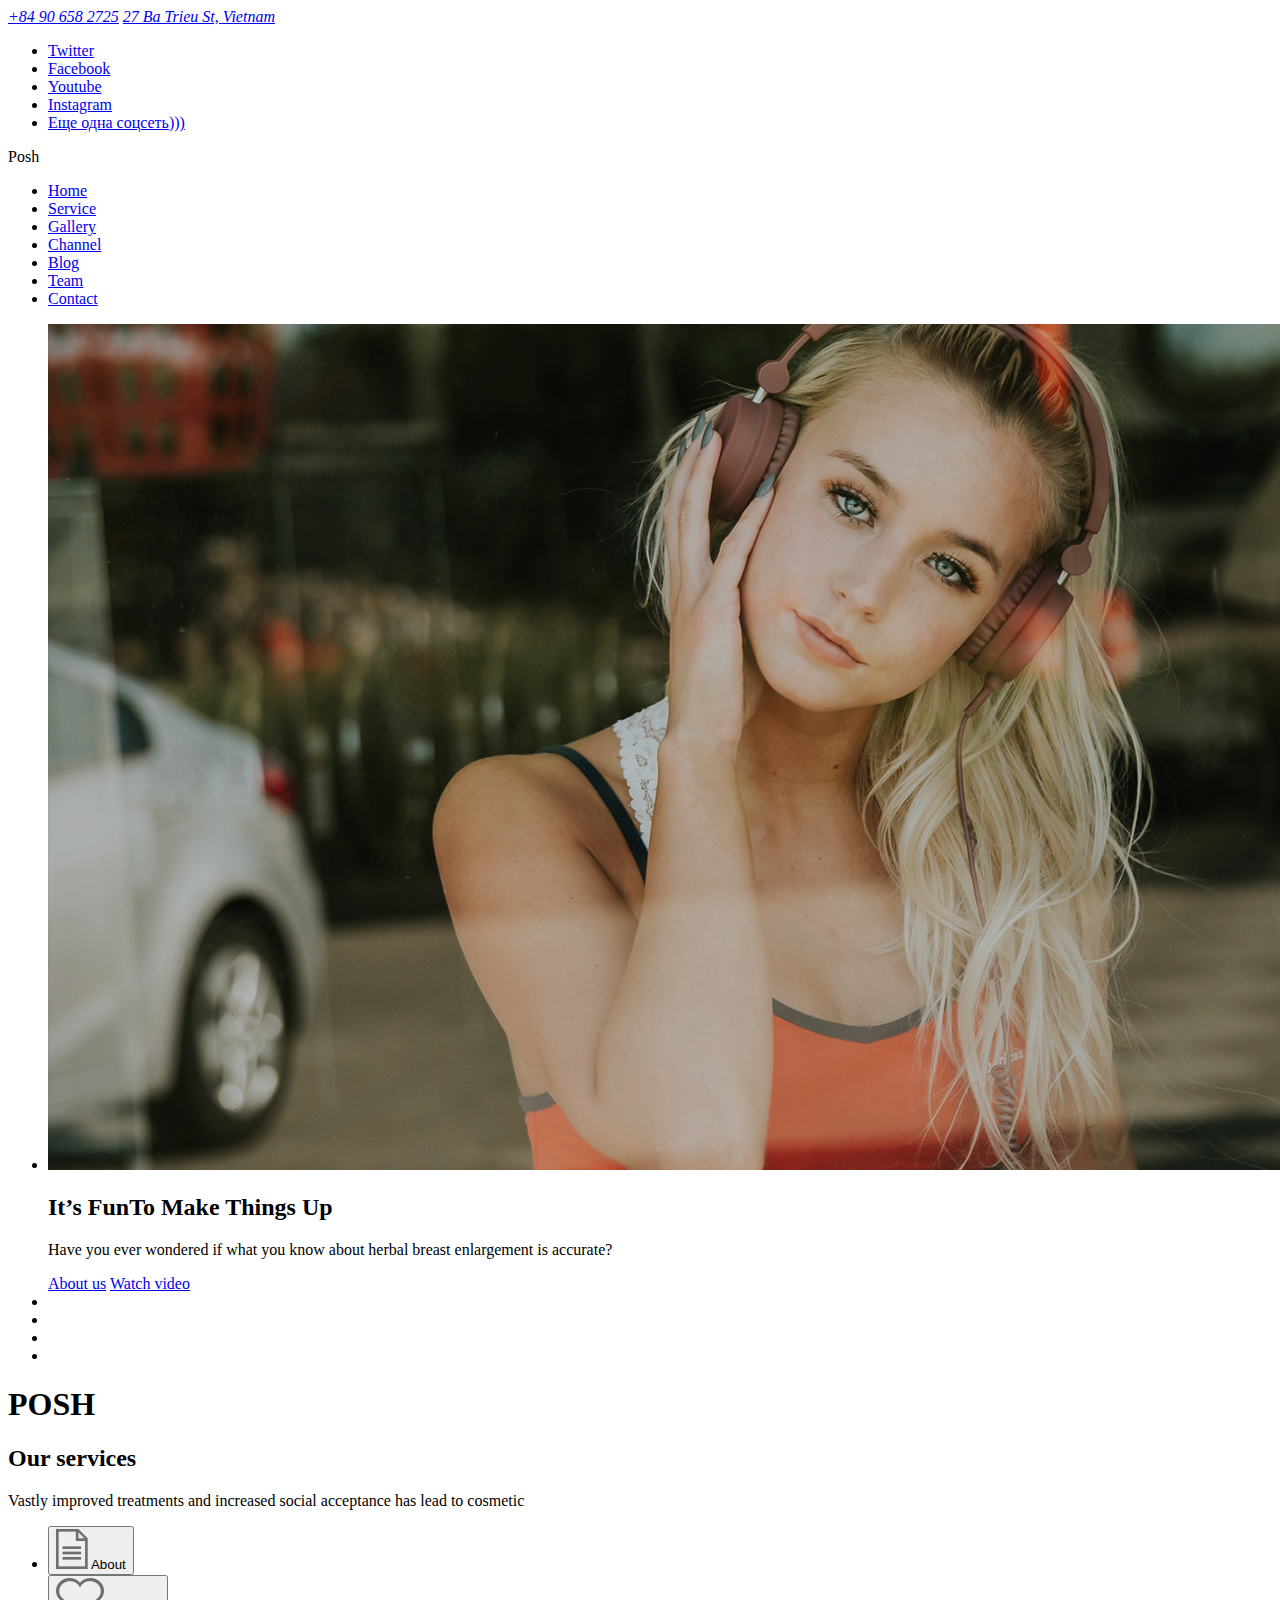
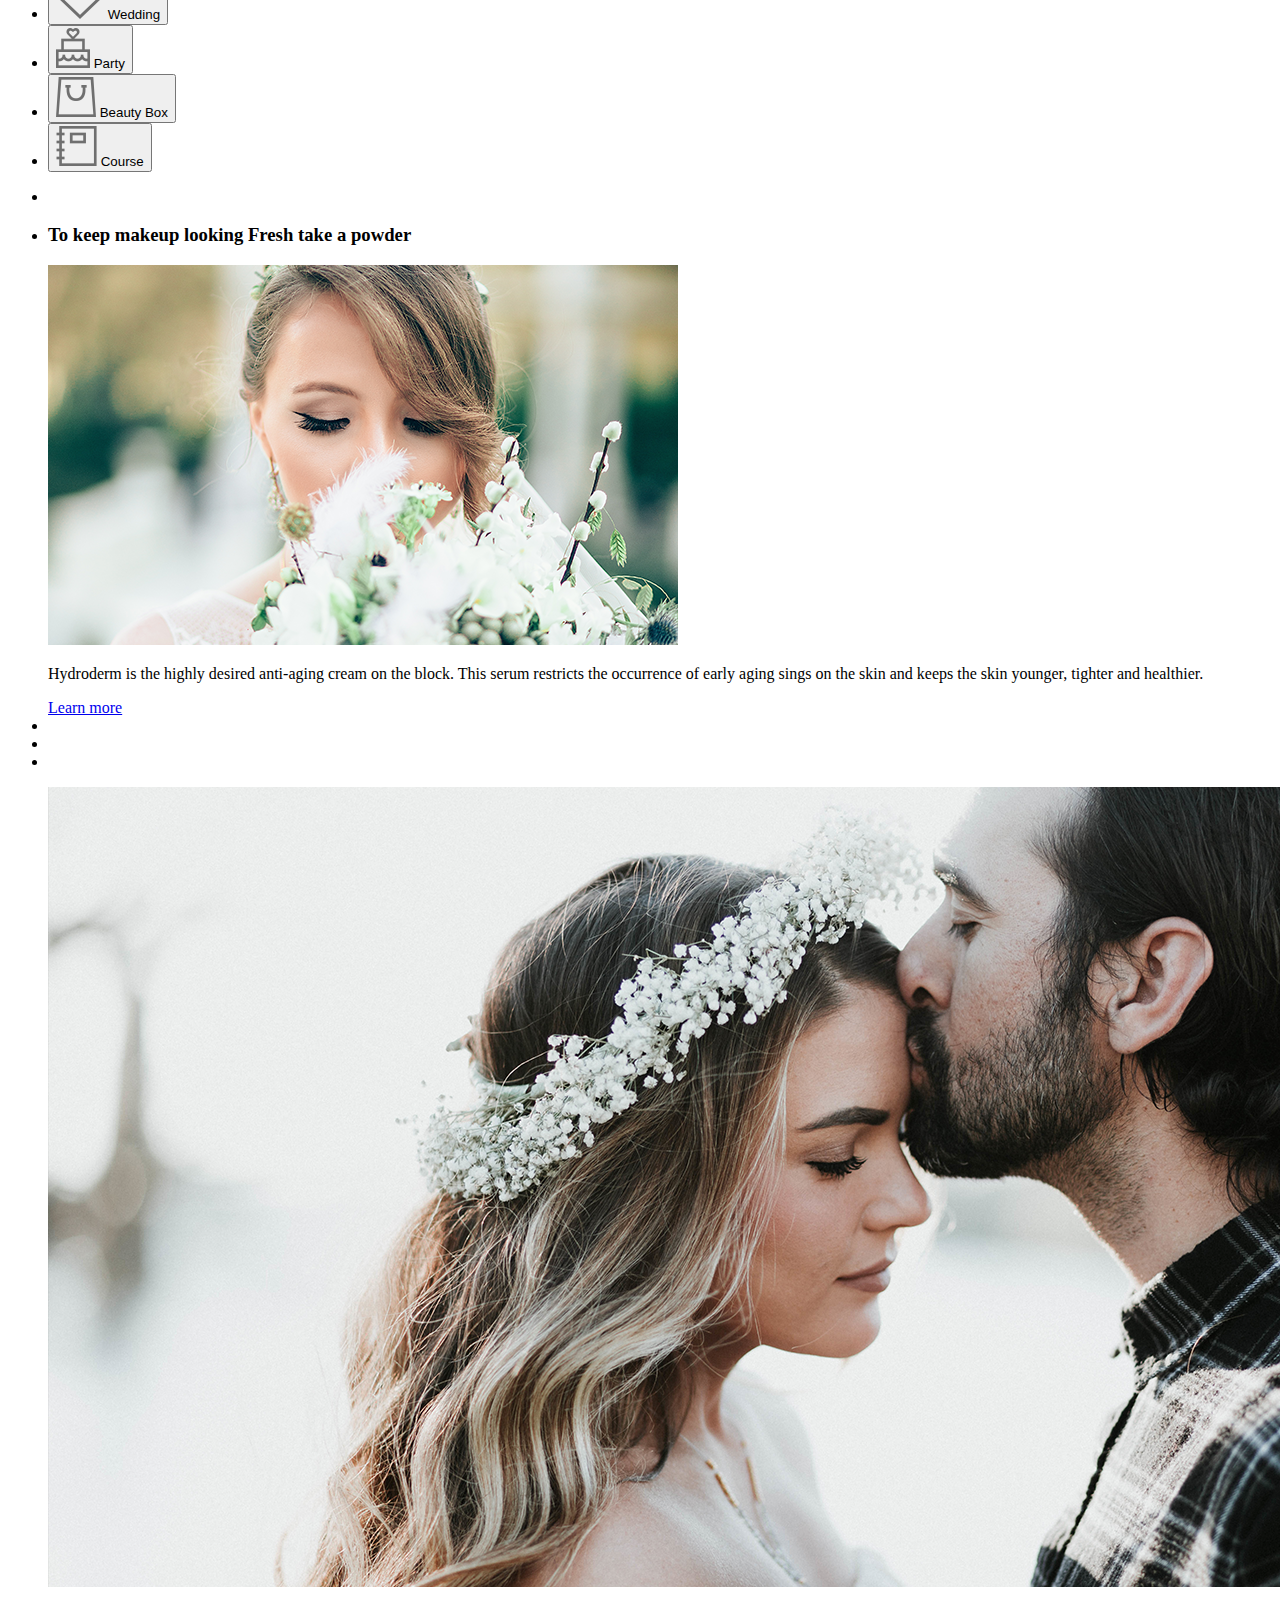
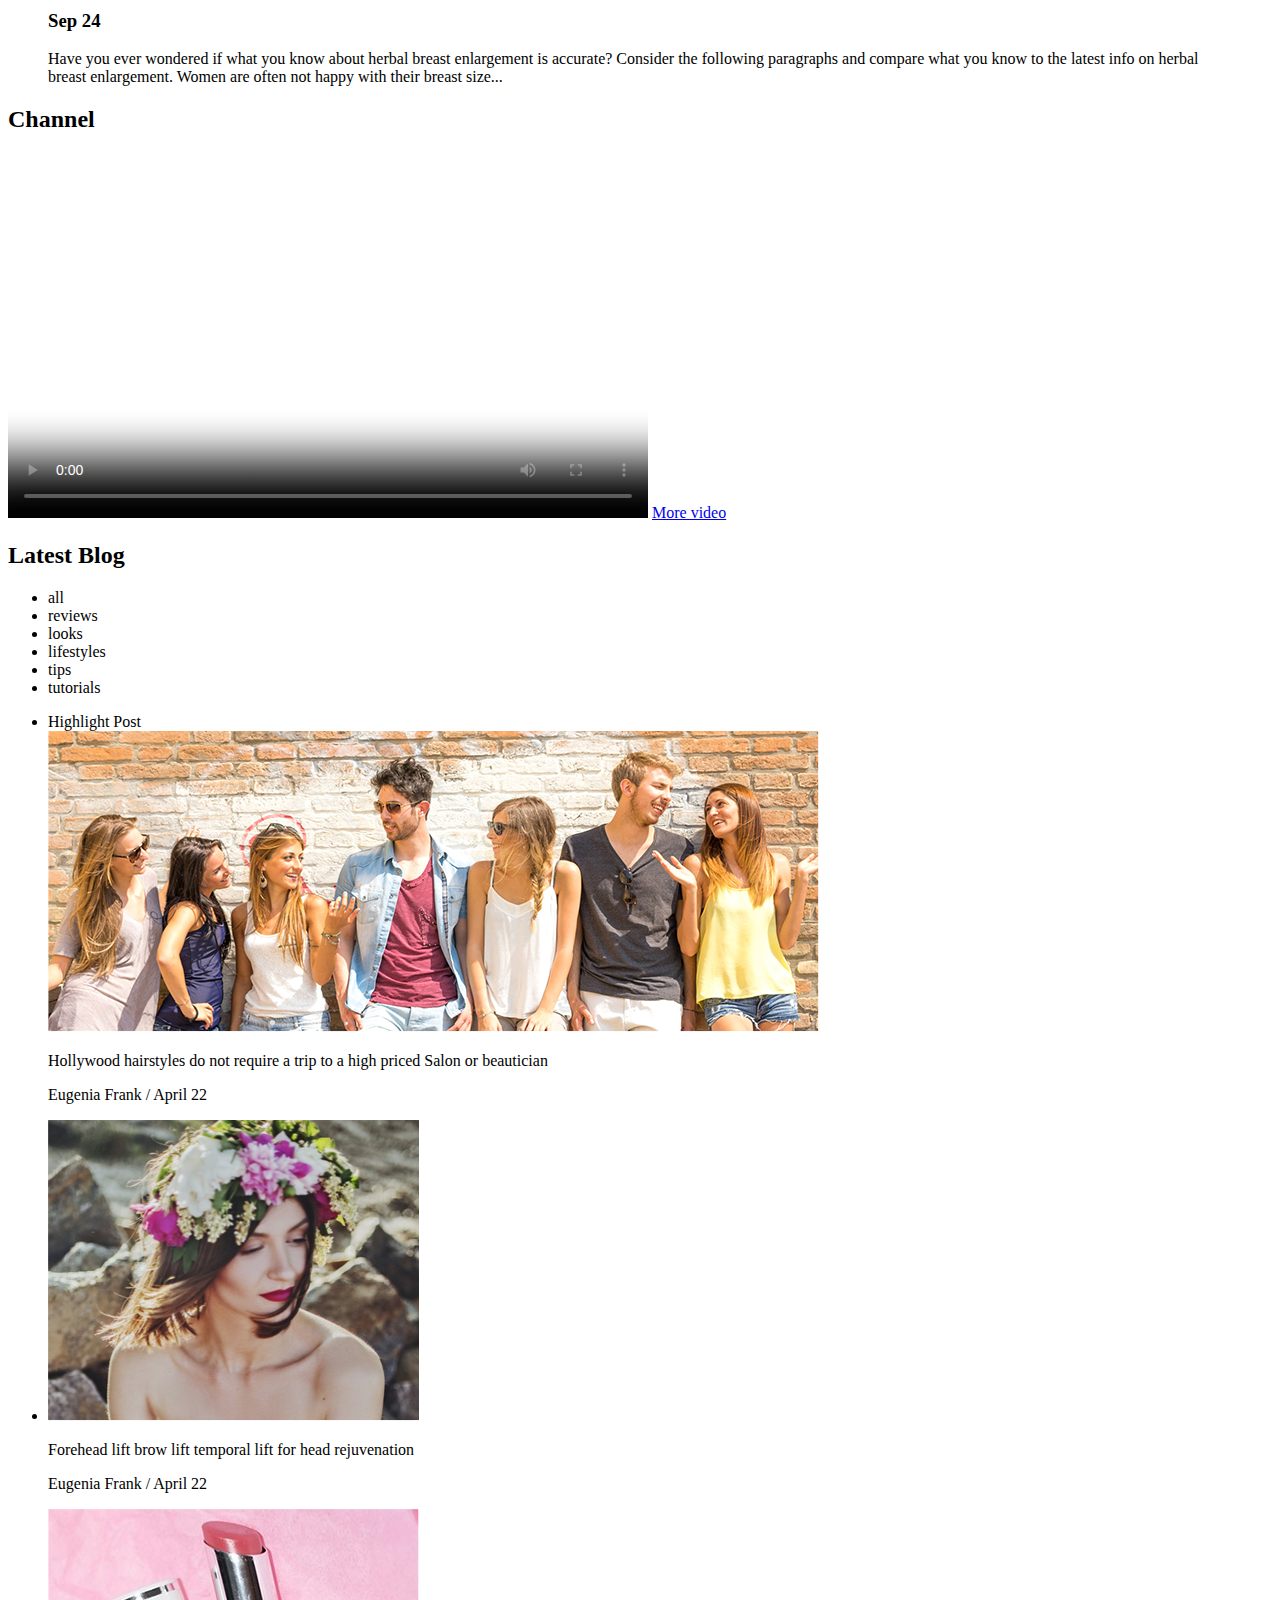
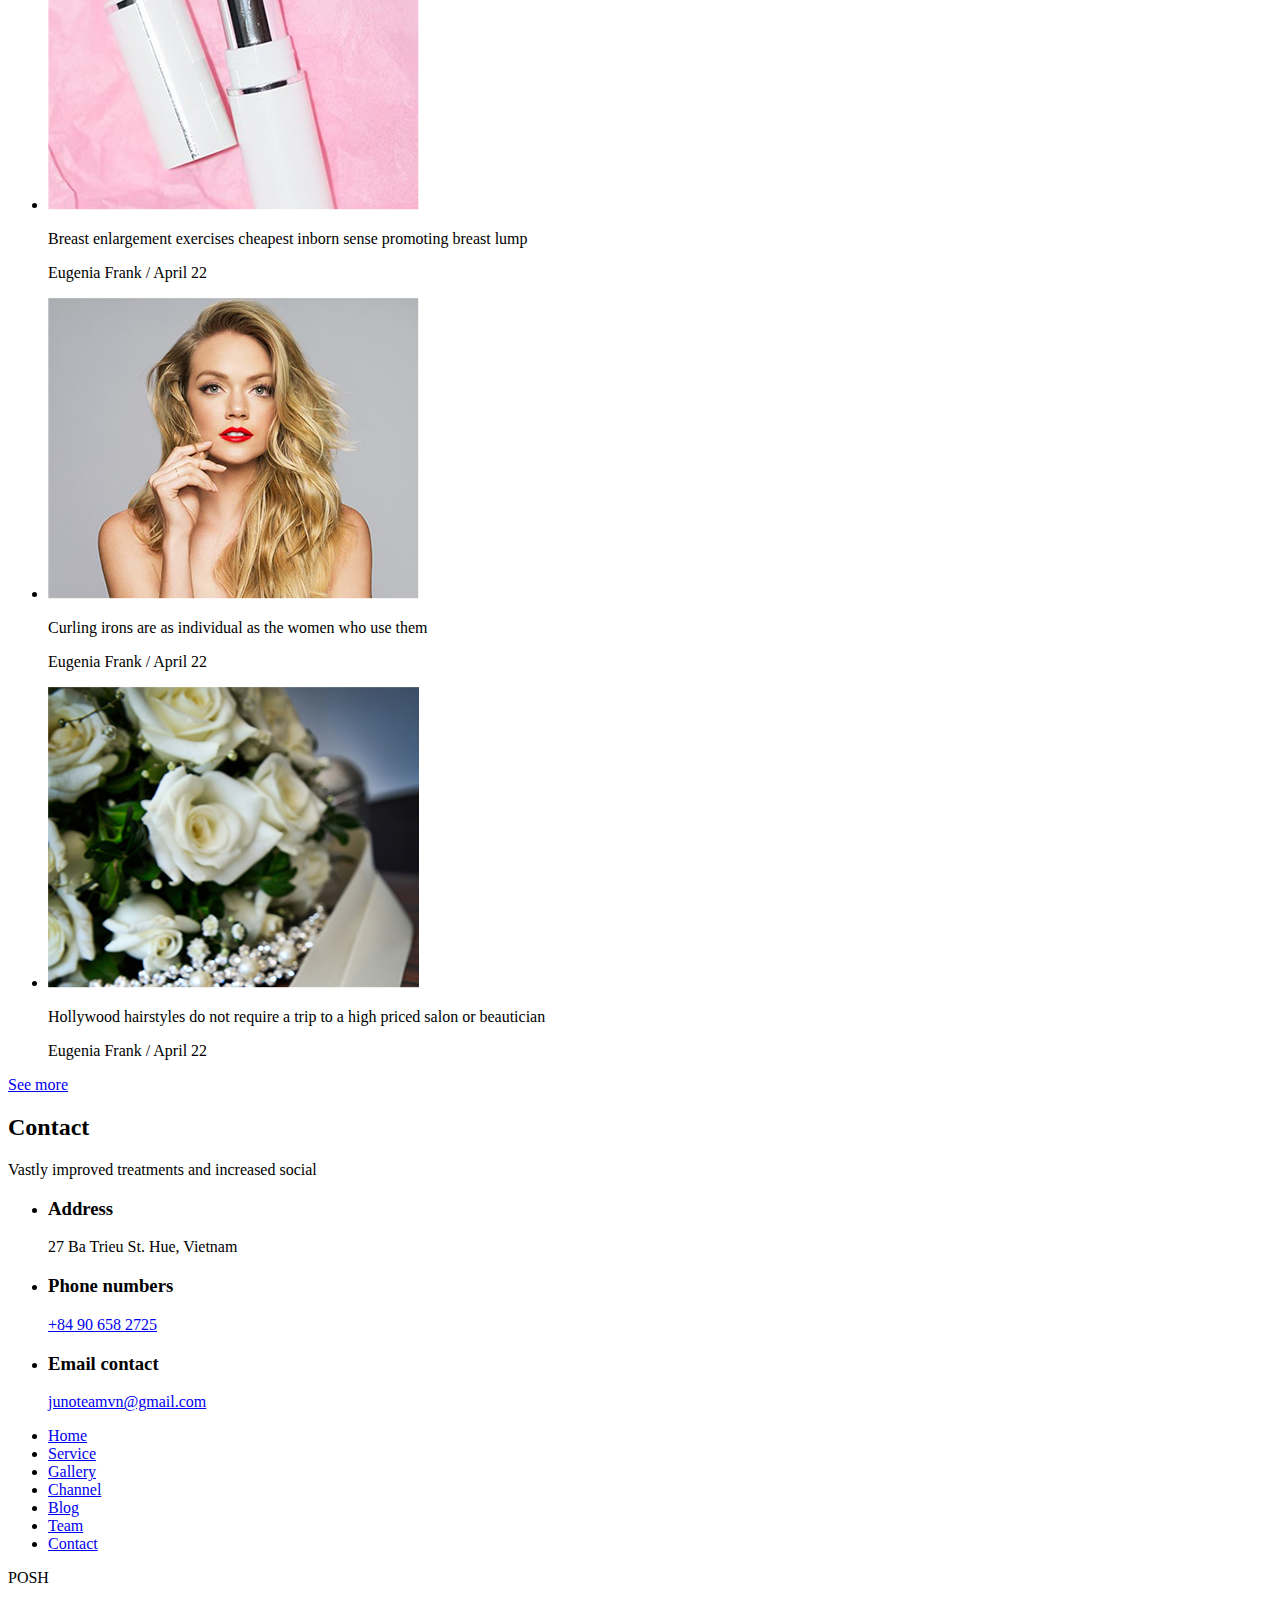
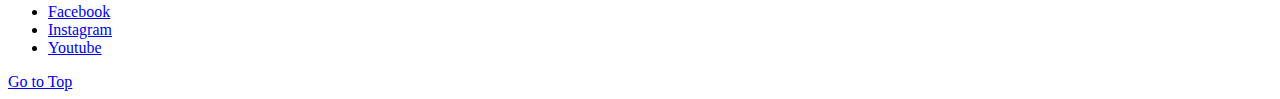
==== index.html @ 3ee6e85f "Ещё замечания" ====
<!DOCTYPE html>
<html lang="en">

<head>
    <meta charset="utf-8">
    <title>POSH</title>
</head>

<body>
    <header class="page-header">
        <address class="header-info">
                <a class="tel" href="tel:+84906582725">+84 90 658 2725</a>
                <a class="address" href="#">27 Ba Trieu St, Vietnam</a>
            </address>
        <ul>
            <li><a class="social" href="#">Twitter</a></li>
            <li><a class="social" href="#">Facebook</a></li>
            <li><a class="social" href="#">Youtube</a></li>
            <li><a class="social" href="#">Instagram</a></li>
            <li><a class="social" href="#">Еще одна соцсеть)))</a></li>
        </ul>
        <a class="logo">Posh</a>
        <nav class="main-navigation">
            <ul class="site-navigation">
                <li><a href="index.html">Home</a></li>
                <li><a href="service.html">Service</a></li>
                <li><a href="gallery.html">Gallery</a></li>
                <li><a href="channel.html">Channel</a></li>
                <li><a href="index.html">Blog</a></li>
                <li><a href="index.html">Team</a></li>
                <li><a href="contact.html">Contact</a></li>
            </ul>
        </nav>
    </header>

    <main>
        <!-- Лучше так секцию не называть, задай ей класс first -->
        <section class="slider">
            <!-- А вот уже у списка должен быть класс slider -->
            <ul>
                <li>
                    <img src="img/background/slider.png" alt="Here must be a photo" width="1600px" height="846px">
                    <h2>It’s <span>Fun</span>To Make Things Up</h2>
                    <p class="slider-text">Have you ever wondered if what you know about herbal breast enlargement is accurate?</p>
                    <a class="btn" href="#">About us</a>
                    <a class="btn" href="#">Watch video</a>
                </li>
                <!-- Для кого оставляем? Они тоже должны быть заполнены, фото можно оставить, а текст поменять, чтобы увидет работу слайдера, а он будет на JS -->
                <li></li>
                <li></li>
                <li></li>
                <li></li>
            </ul>
            <!-- Ты забыла про пейджер для слайдера, он так же делается через список, но внутри него находятся кнопки -->
        </section>
        
        <!-- В хедер перенеси -->
        <h1 class="visually-hidden">POSH</h1>

        <section class="services">
            <!-- Заголовок и описание к нему можно обвернуть в header, даже нужно -->
            <h2>Our services</h2>
            <p>Vastly improved treatments and increased social acceptance has lead to cosmetic</p>
            <ul class="services_list">
                <li>
                    <button type="button">
                        <!-- Убрать картинку, потому что её можно вставить через CSS, во всех кнопках убрать её -->
                    <img src="img/icon/services-about.png" alt="About" height="40px" width="32px">
                    About</button>
                </li>
                <li>
                    <button type="button">
                    <img src="img/icon/services-wedding.png" alt="Wedding" height="41px" width="48px">
                    Wedding</button>

                </li>
                <li>
                    <button type="button">
                    <img src="img/icon/services-party.png" alt="Party" height="40px" width="34px">
                    Party</button>

                </li>
                <li>
                    <button type="button">
                    <img src="img/icon/services-beautybox.png" alt="Beauty Box" height="40px" width="40px">
                    Beauty Box</button>
                </li>
                <li>
                    <button type="button">
                    <img src="img/icon/services-course.png" alt="Course" height="40px" width="41px">
                    Course</button>
                </li>
            </ul>
            <ul class="articles">
                <li></li>
                <li>
                    <!-- Серьезное нарушение потока в документе, сначала должна быть картинка, затем весь текстовый контент -->
                    <!-- Снова же, в остальные пункты списка добавить информацию, и поменять только текст -->
                    <h3>To keep makeup looking Fresh take a powder</h3>
                    <img src="img/content/services-wedding-photo.png" alt="Wedding Day" height="380px" width="630px">
                    <p>Hydroderm is the highly desired anti-aging cream on the block. This serum restricts the occurrence of early aging sings on the skin and keeps the skin younger, tighter and healthier.</p>
                    <a class="learn-more" href="#">Learn more</a>
                </li>
                <li></li>
                <li></li>
                <li></li>
            </ul>
        </section>
        
        <!-- А вот тут я бы тоже добавил секцию со скрытым заголовком -->
        <!-- Это очередной слайдер -->
        <figure>
            <img src="img/content/gallery-photo.png" alt="Here must be photo" width="1600px" height="800px">
            <figcaption>
                <!-- А вот тут можно использовать тег time -->
                <h3>Sep 24</h3>
                <p>Have you ever wondered if what you know about herbal breast enlargement is accurate? Consider the following paragraphs and compare what you know to the latest info on herbal breast enlargement. Women are often not happy with their breast
                    size...
                </p>
                <!-- Пустая ссылка, должен быть текст -->
                <a class="arrow"></a>
            </figcaption>
        </figure>


        <section class="Channel">
            <h2>Channel</h2>
            <video width="640" height="365" controls="controls" poster="video/duel.jpg"></video>
            <a class="btn" href="#">More video</a>
        </section>

        <section class="latest-blog">
            <h2>Latest Blog</h2>
            <ul class="blog-filter">
                <li>all</li>
                <li>reviews</li>
                <li>looks</li>
                <li>lifestyles</li>
                <li>tips</li>
                <li>tutorials</li>
            </ul>
            <!-- Лучше убрать список и сделать чисто через article, которые надо верно разметить, здесь они лучше подходят, чем список. -->
            <ul class="blog-reviews">
                <li class="highlight-post">
                    <!-- Про все статьи написал -->
                    <!-- Это убрать, можно оформить через псевдоэлемент -->
                    <aside>Highlight Post</aside>
                    <img src="img/content/highlight-post.png" alt="Hollywood hairstyles" height="301px" width="771px">
                    <p>Hollywood hairstyles do not require a trip to a high priced Salon or beautician</p>
                    <!-- Апрель 22, это же можно оформить через тег time -->
                    <p>Eugenia Frank / April 22</p>
                </li>
                <li>
                    <img src="img/content/post2.png" alt="Forehead lift" height="301px" width="371px">
                    <p>Forehead lift brow lift temporal lift for head rejuvenation</p>
                    <p>Eugenia Frank / April 22</p>
                </li>
                <li>
                    <img src="img/content/post3.png" alt="Breast enlargement exercises" height="301px" width="371px">
                    <p>Breast enlargement exercises cheapest inborn sense promoting breast lump</p>
                    <p>Eugenia Frank / April 22</p>
                </li>
                <li>
                    <img src="img/content/post4.png" alt="Curling irons" height="301px" width="371px">
                    <p>Curling irons are as individual as the women who use them</p>
                    <p>Eugenia Frank / April 22</p>
                </li>
                <li>
                    <img src="img/content/post5.png" alt="Hollywood hairstyles" height="301px" width="371px">
                    <p>Hollywood hairstyles do not require a trip to a high priced salon or beautician</p>
                    <p>Eugenia Frank / April 22</p>
                </li>
            </ul>
            <a href="#">See more</a>
        </section>
        <section class="contacts">
            <!-- Есть заголовок и описание к нему, в header -->
            <h2>Contact</h2>
            <p>Vastly improved treatments and increased social</p>
            <ul>
                <li>

                    <h3>Address</h3>
                    <p>27 Ba Trieu St. Hue, Vietnam</p>
                </li>
                <li>

                    <h3>Phone numbers</h3>
                    <a class="contact-tel" href="tel:+84906582725">+84 90 658 2725</a>
                </li>
                <li>

                    <h3>Email contact</h3>
                    <a href="mailto:junoteamvn@gmail.com">junoteamvn@gmail.com</a>
                </li>
            </ul>
        </section>

    </main>

    <footer>
        <nav class="footer-navigation">
            <ul>
                <li><a href="index.html">Home</a></li>
                <li><a href="service.html">Service</a></li>
                <li><a href="gallery.html">Gallery</a></li>
                <li><a href="channel.html">Channel</a></li>
                <li><a href="index.html">Blog</a></li>
                <li><a href="index.html">Team</a></li>
                <li><a href="contact.html">Contact</a></li>
            </ul>
        </nav>
        <a class="footer-logo">POSH</a>
        <ul class="footer-social">
            <li><a href="#">Facebook</a></li>
            <li><a href="#">Instagram</a></li>
            <li><a href="#">Youtube</a></li>
        </ul>
    </footer>
    <a href="#" class="top-button">Go to Top</a>
</body>

</html>
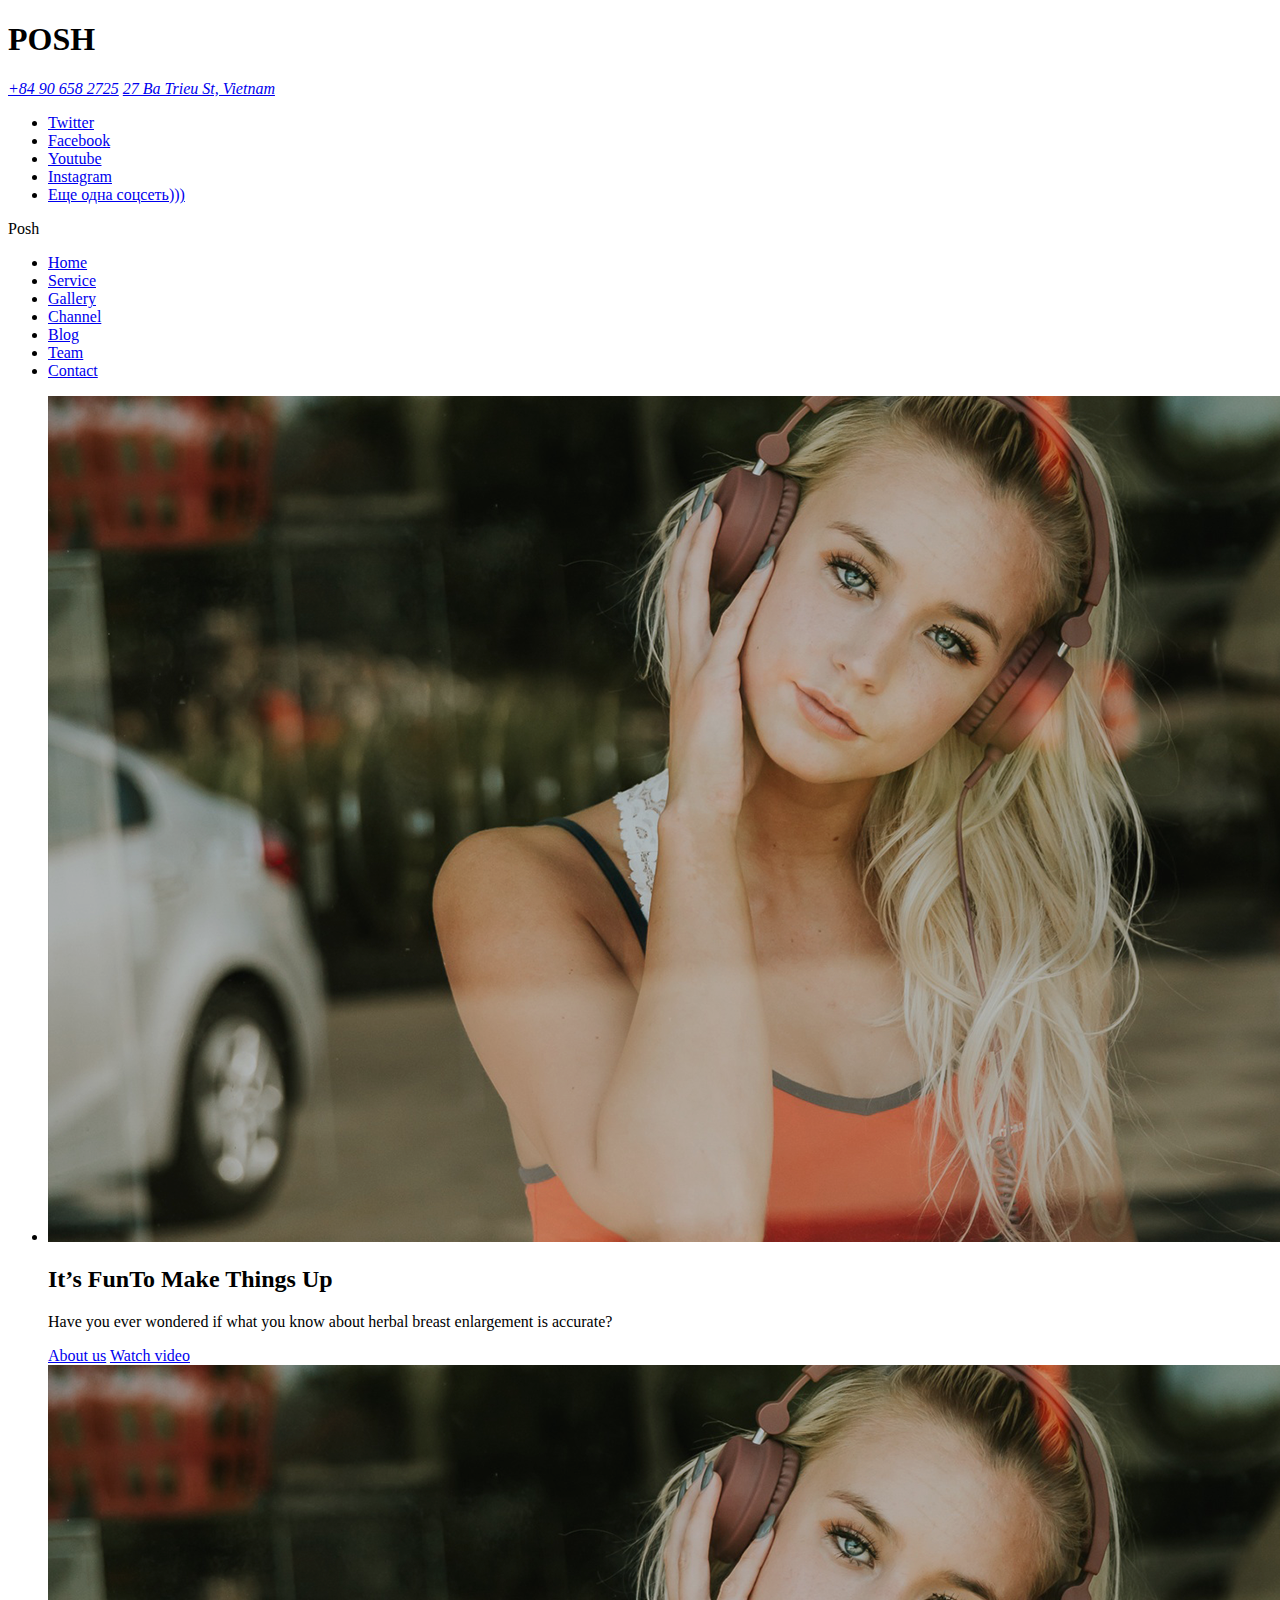
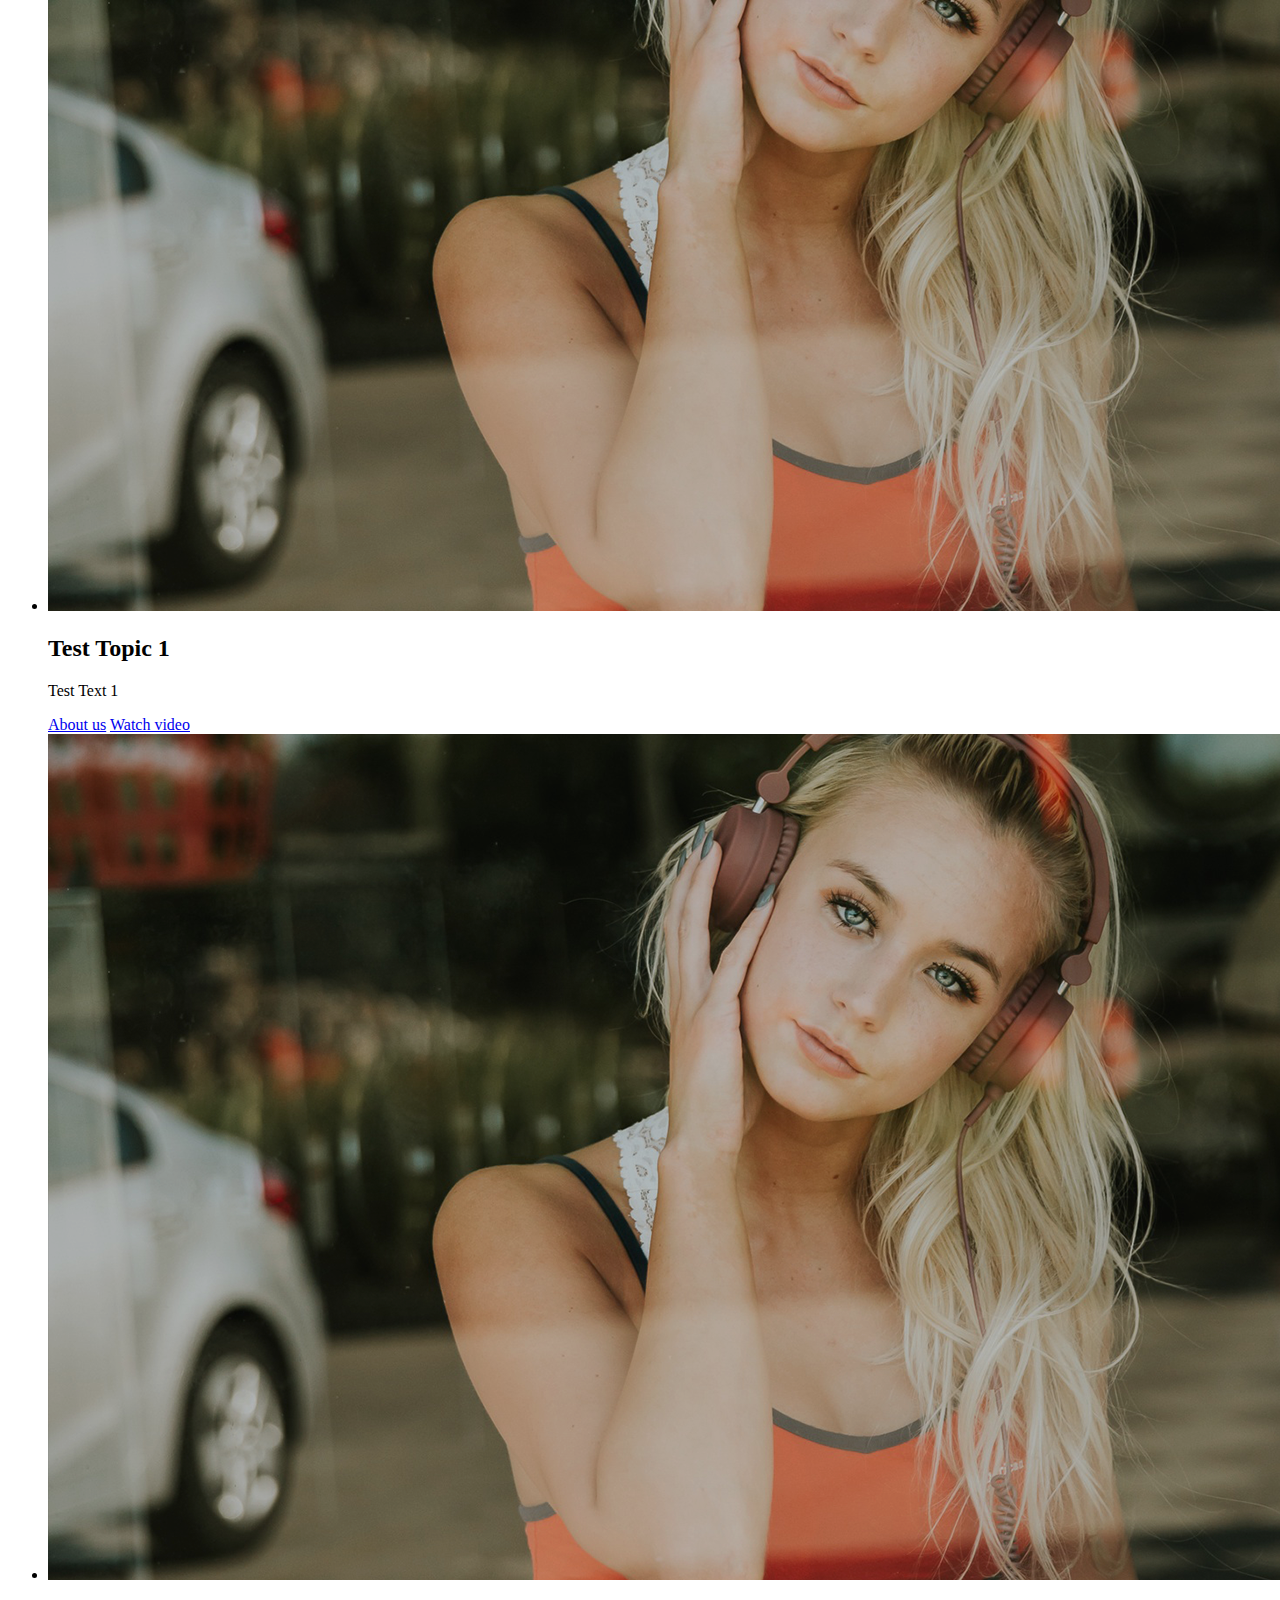
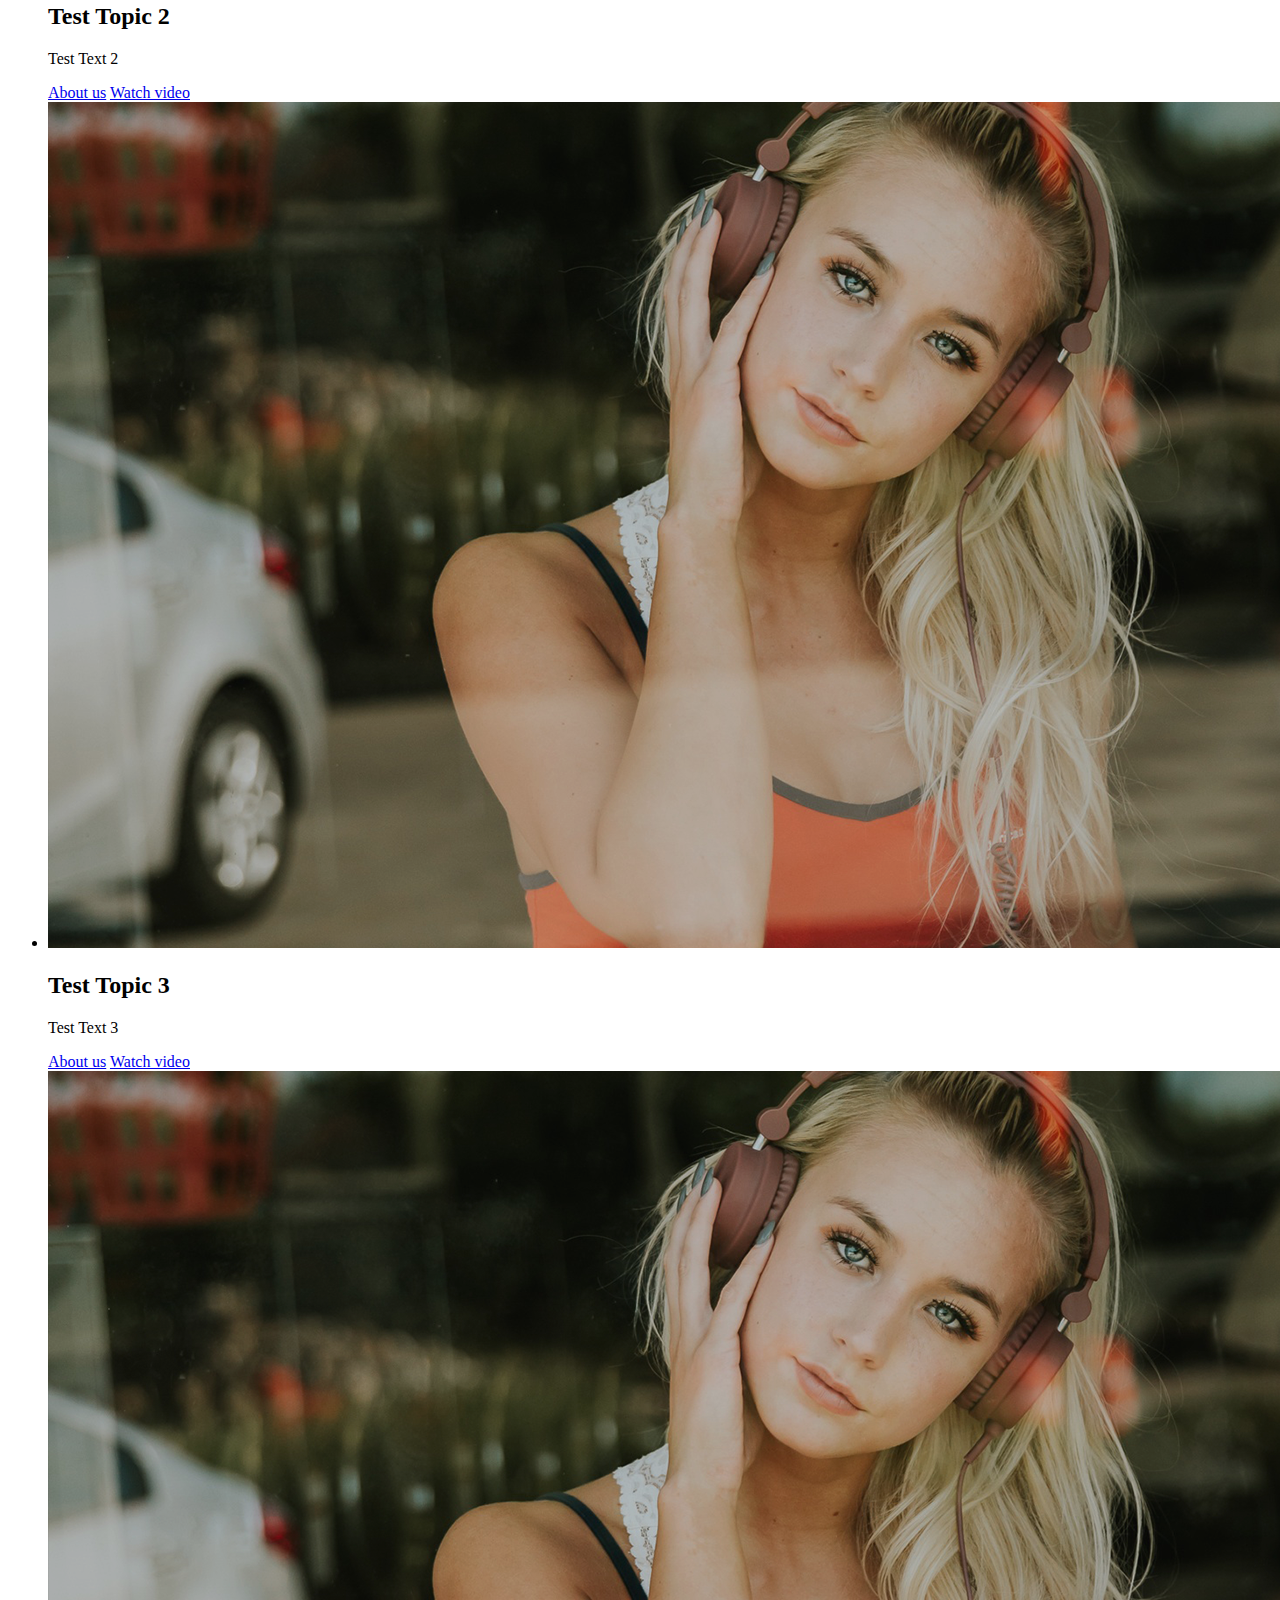
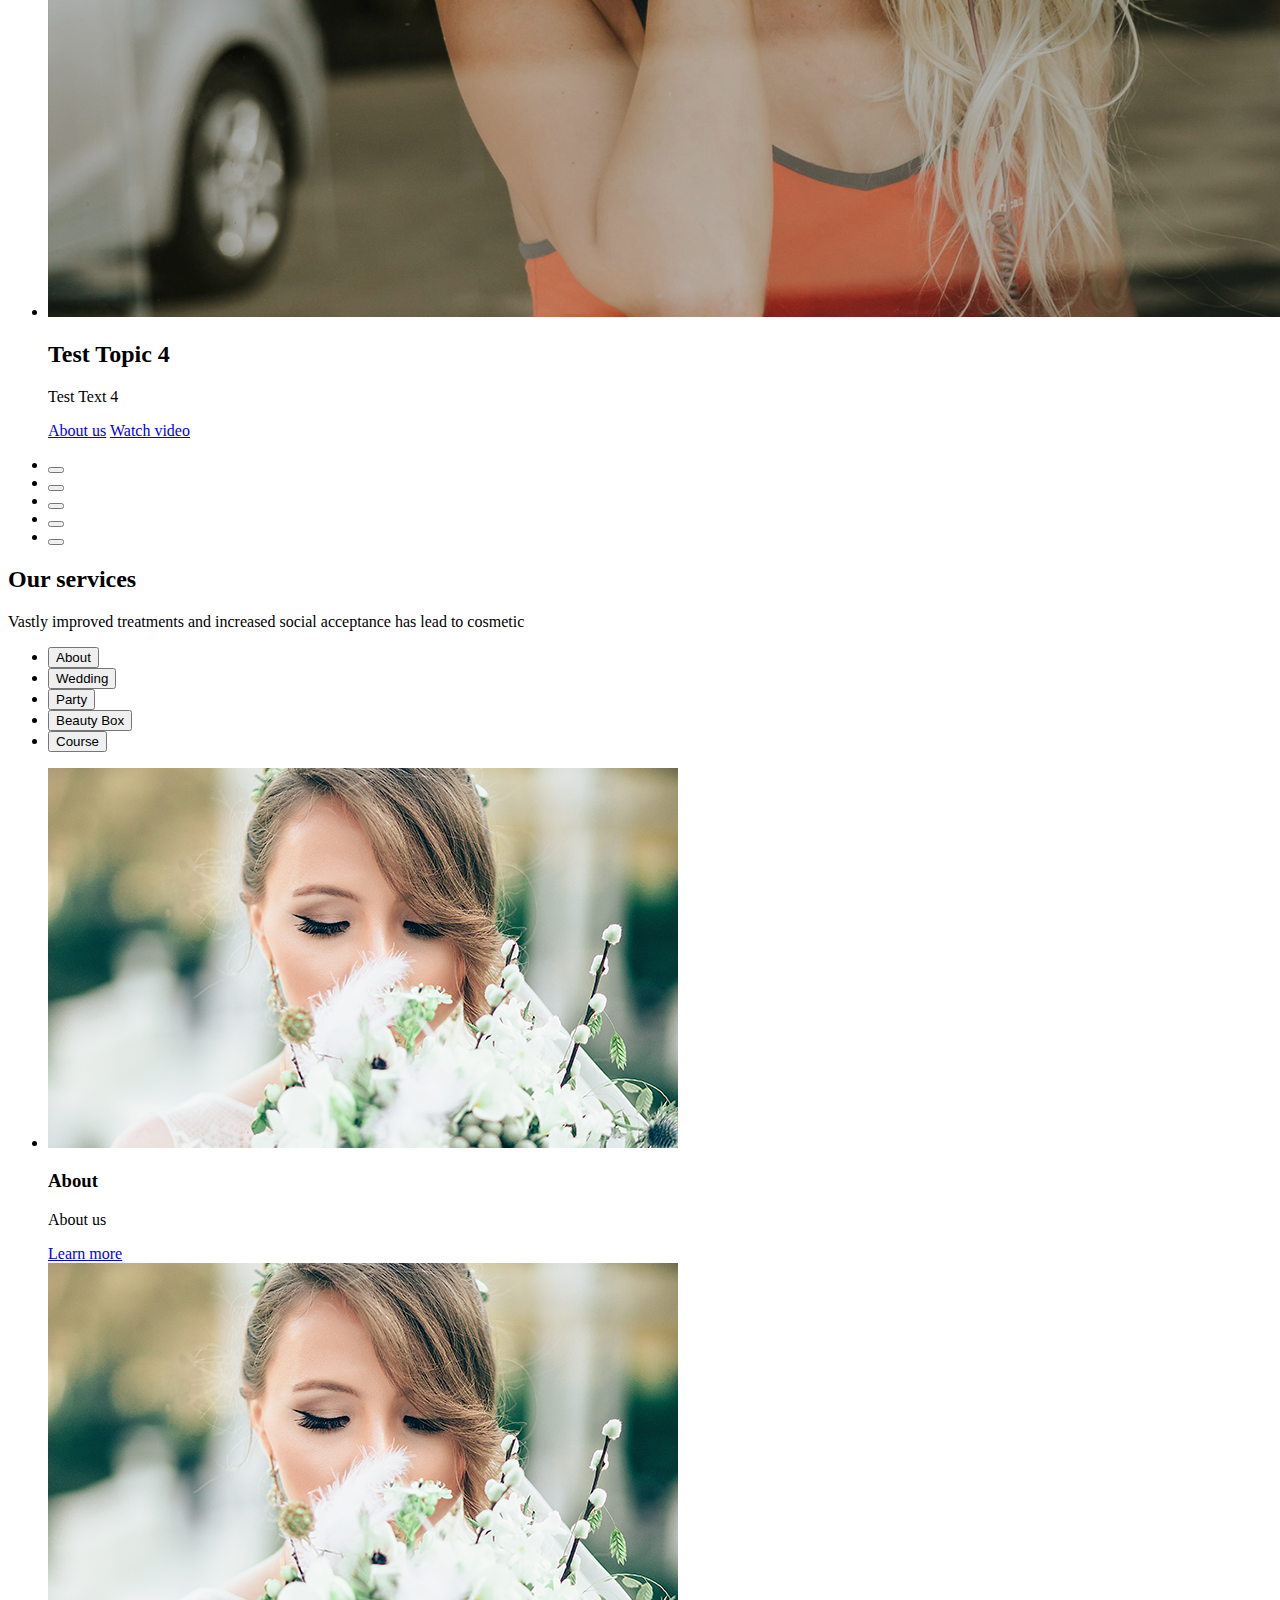
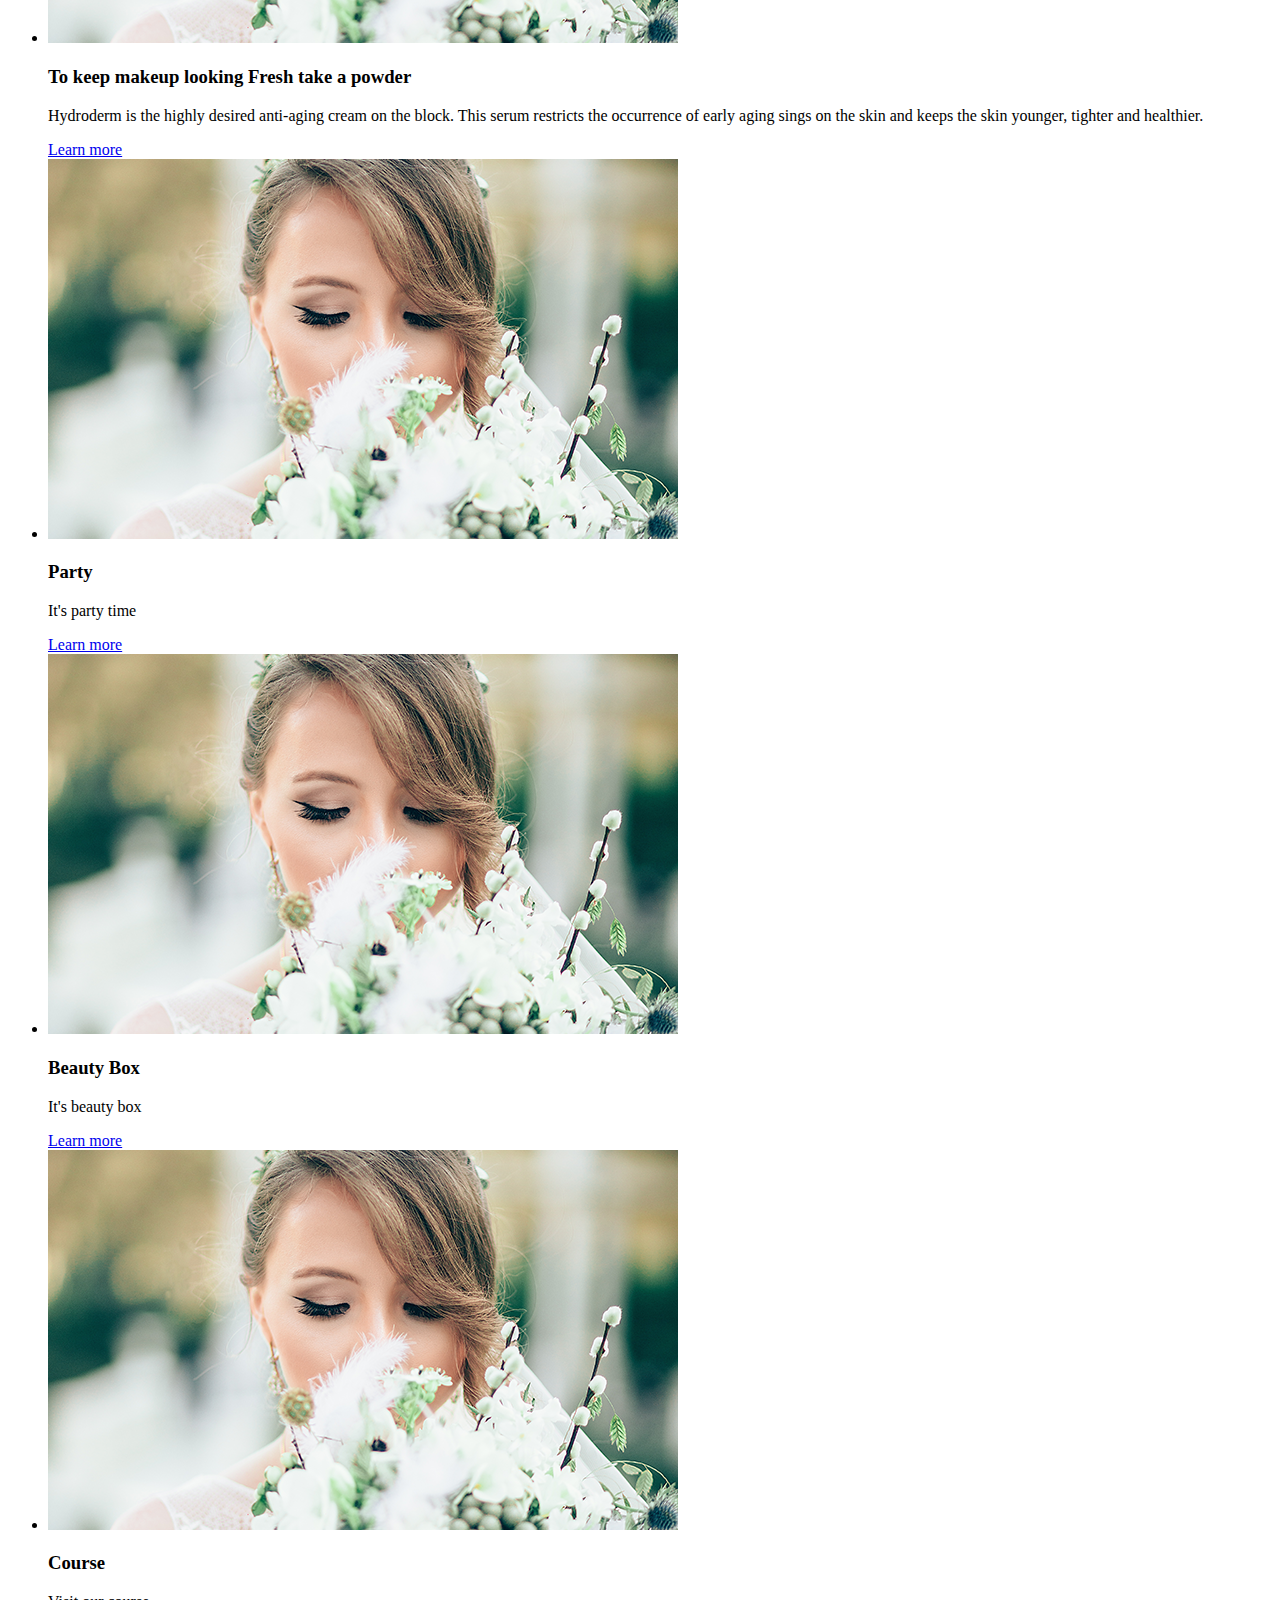
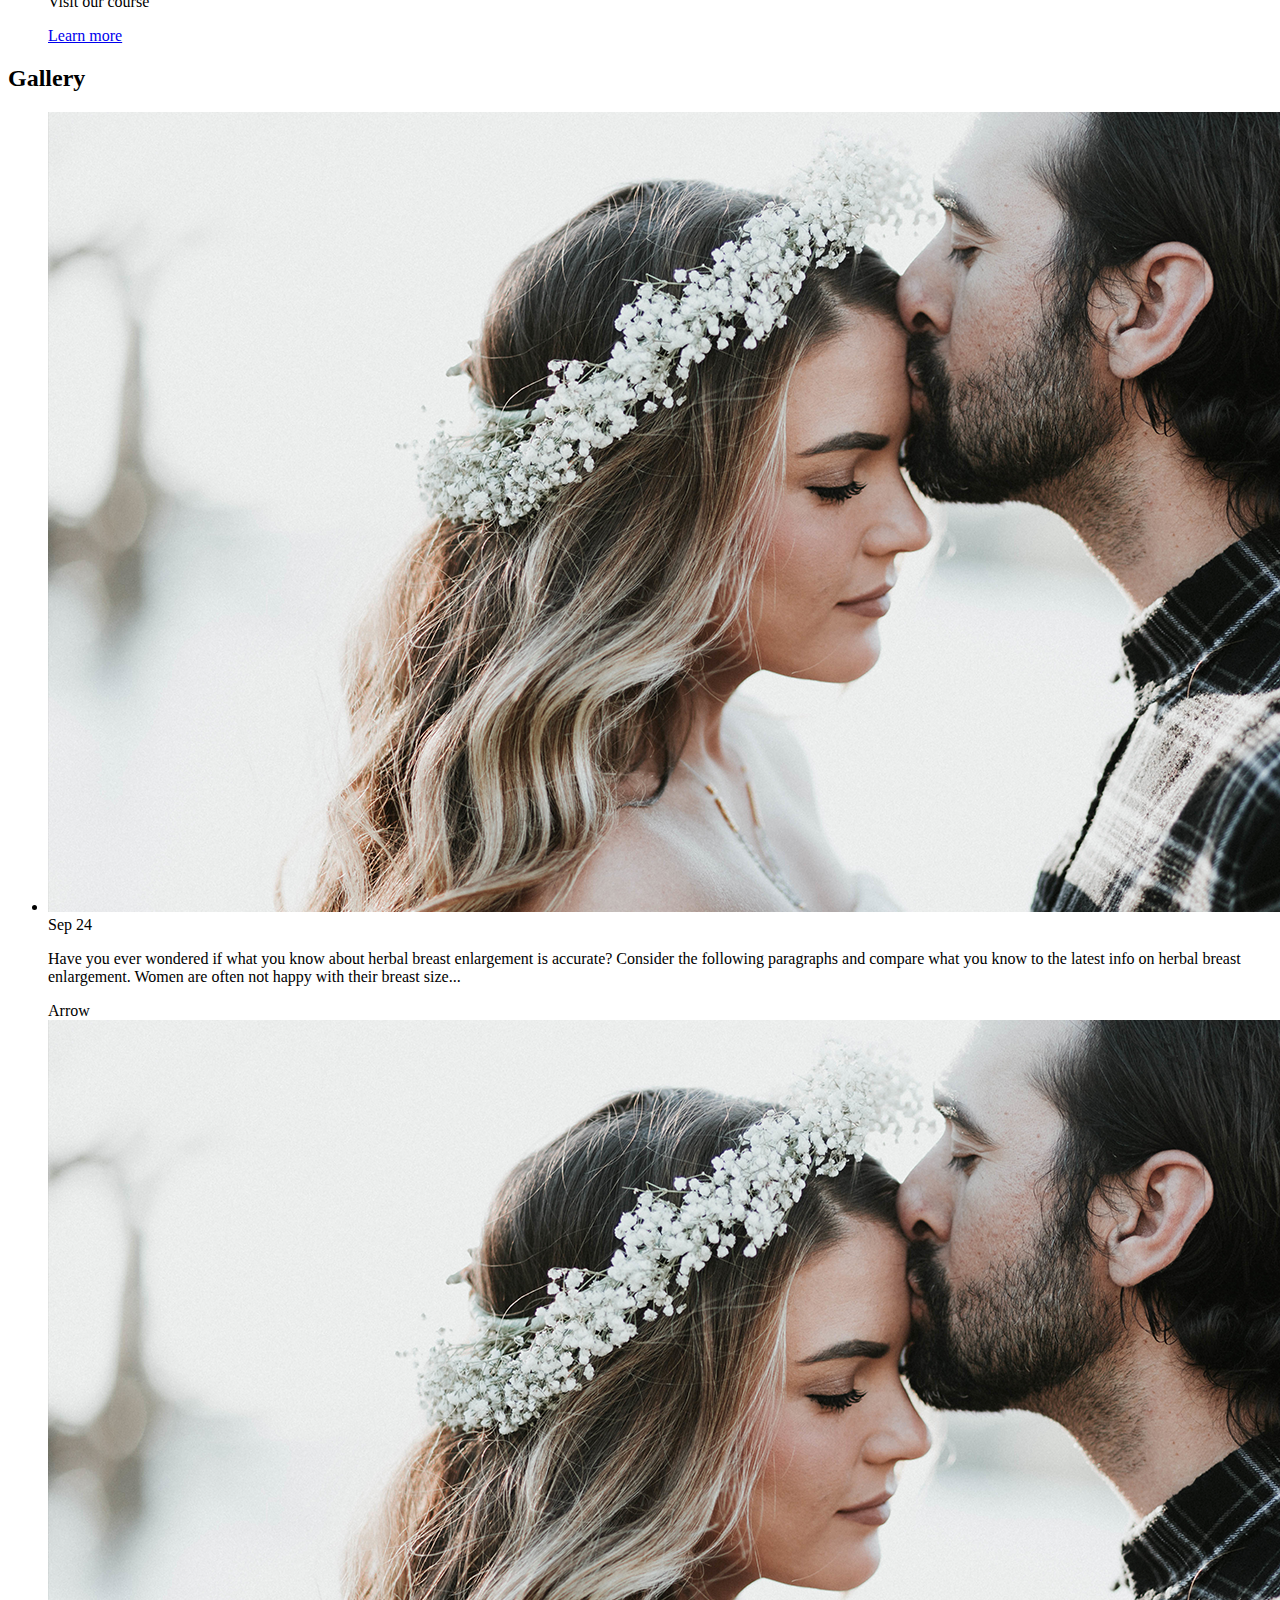
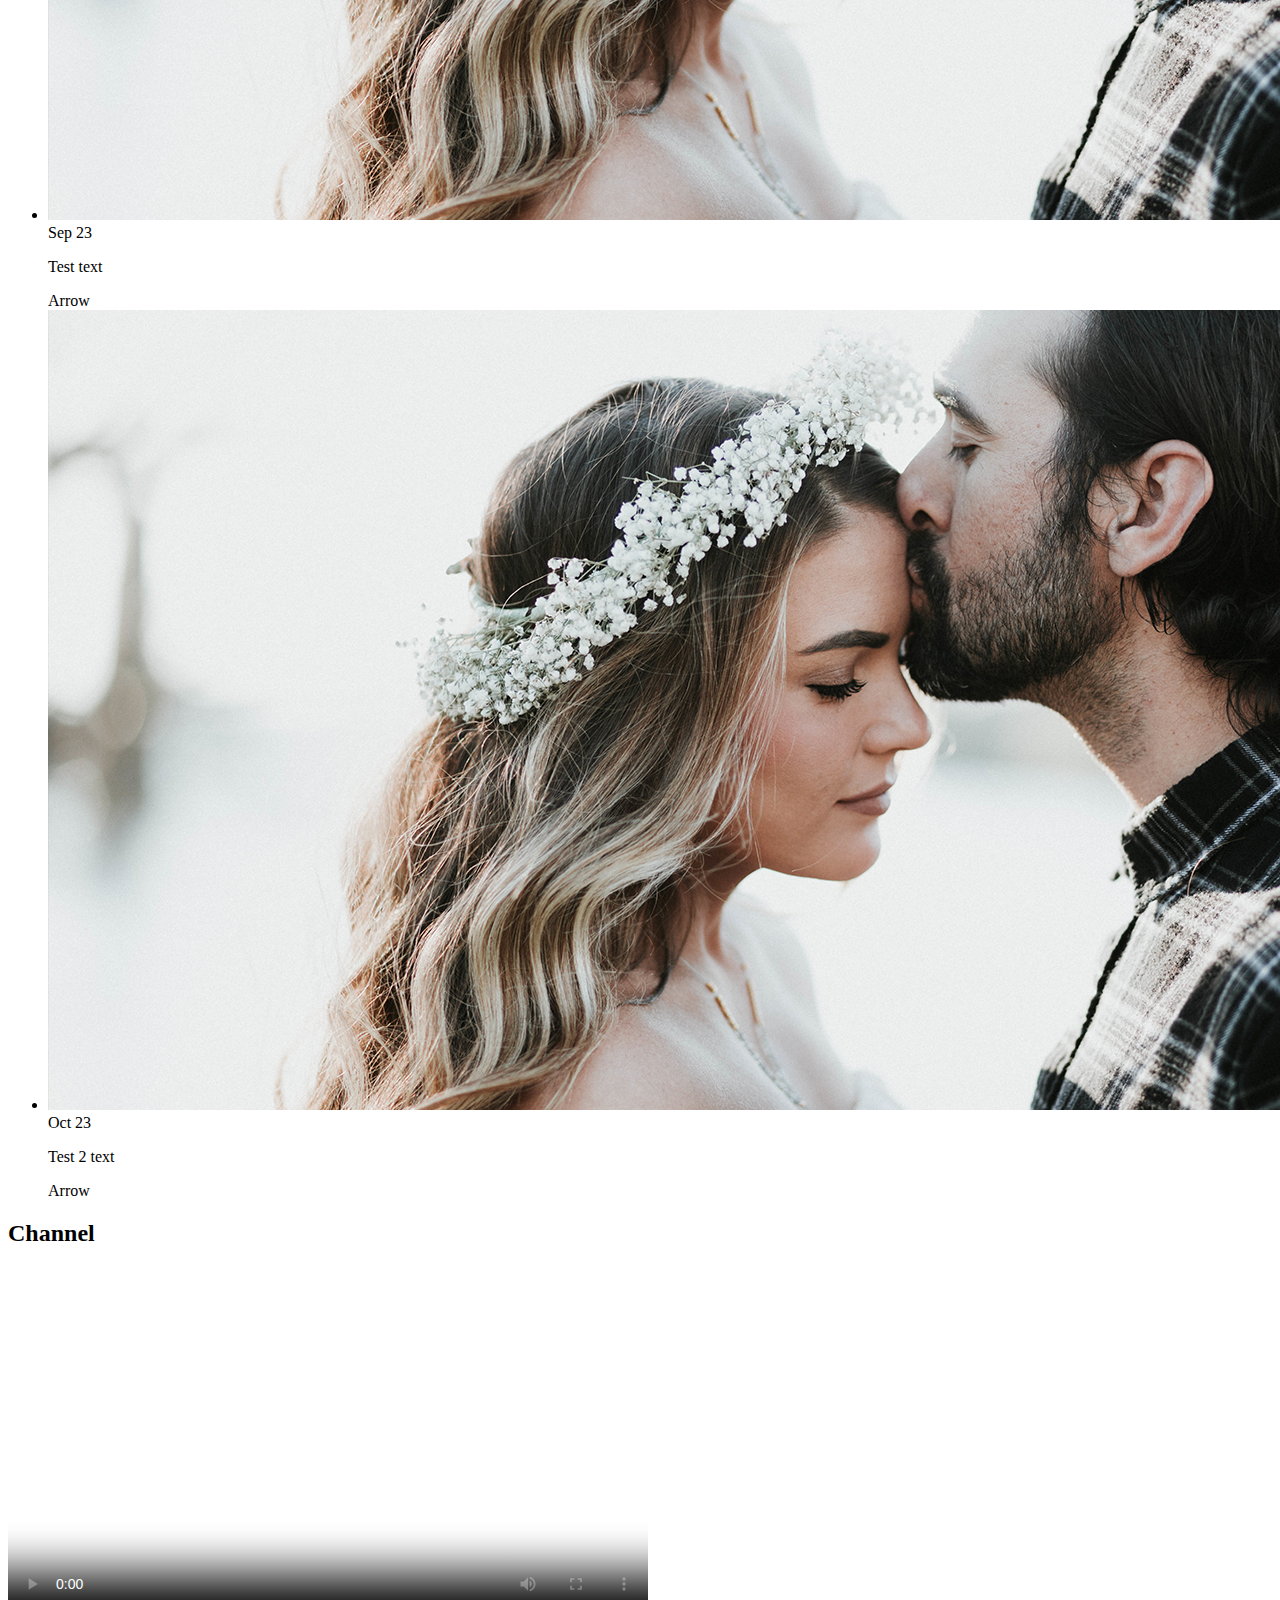
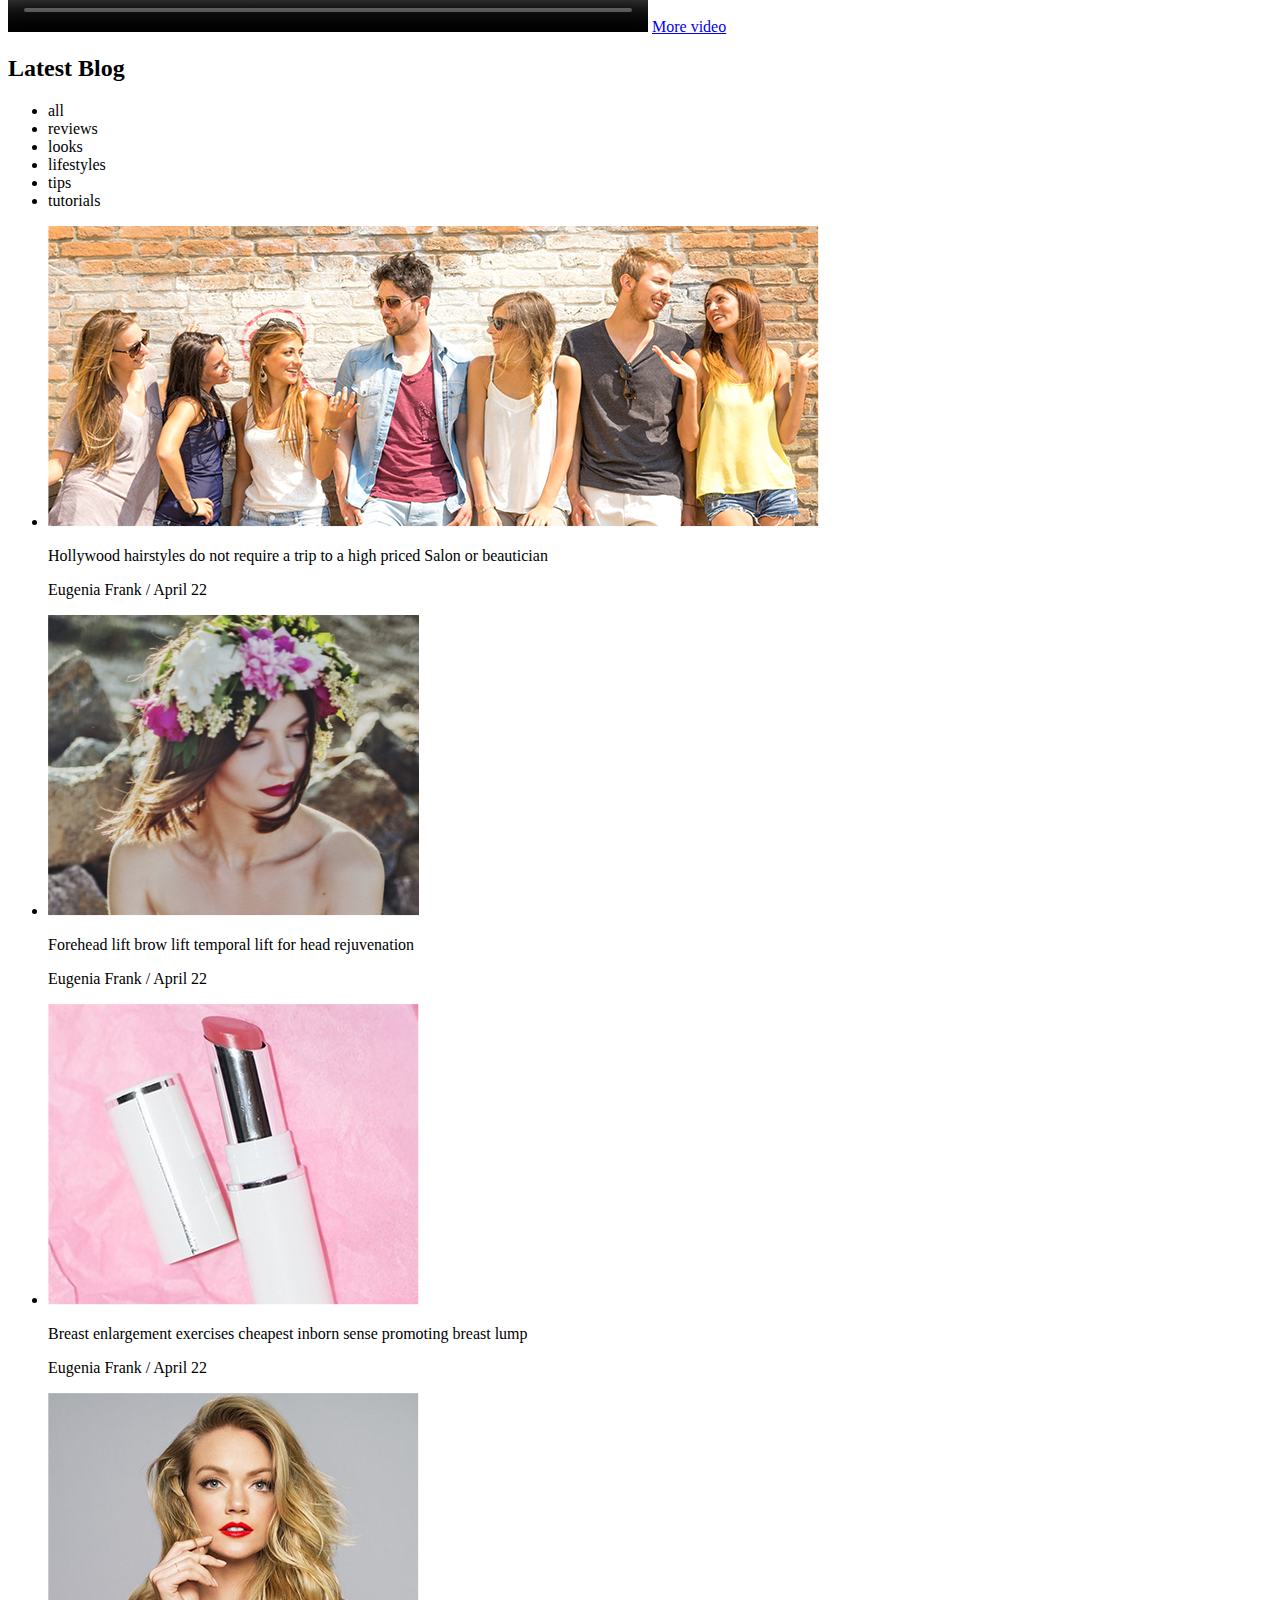
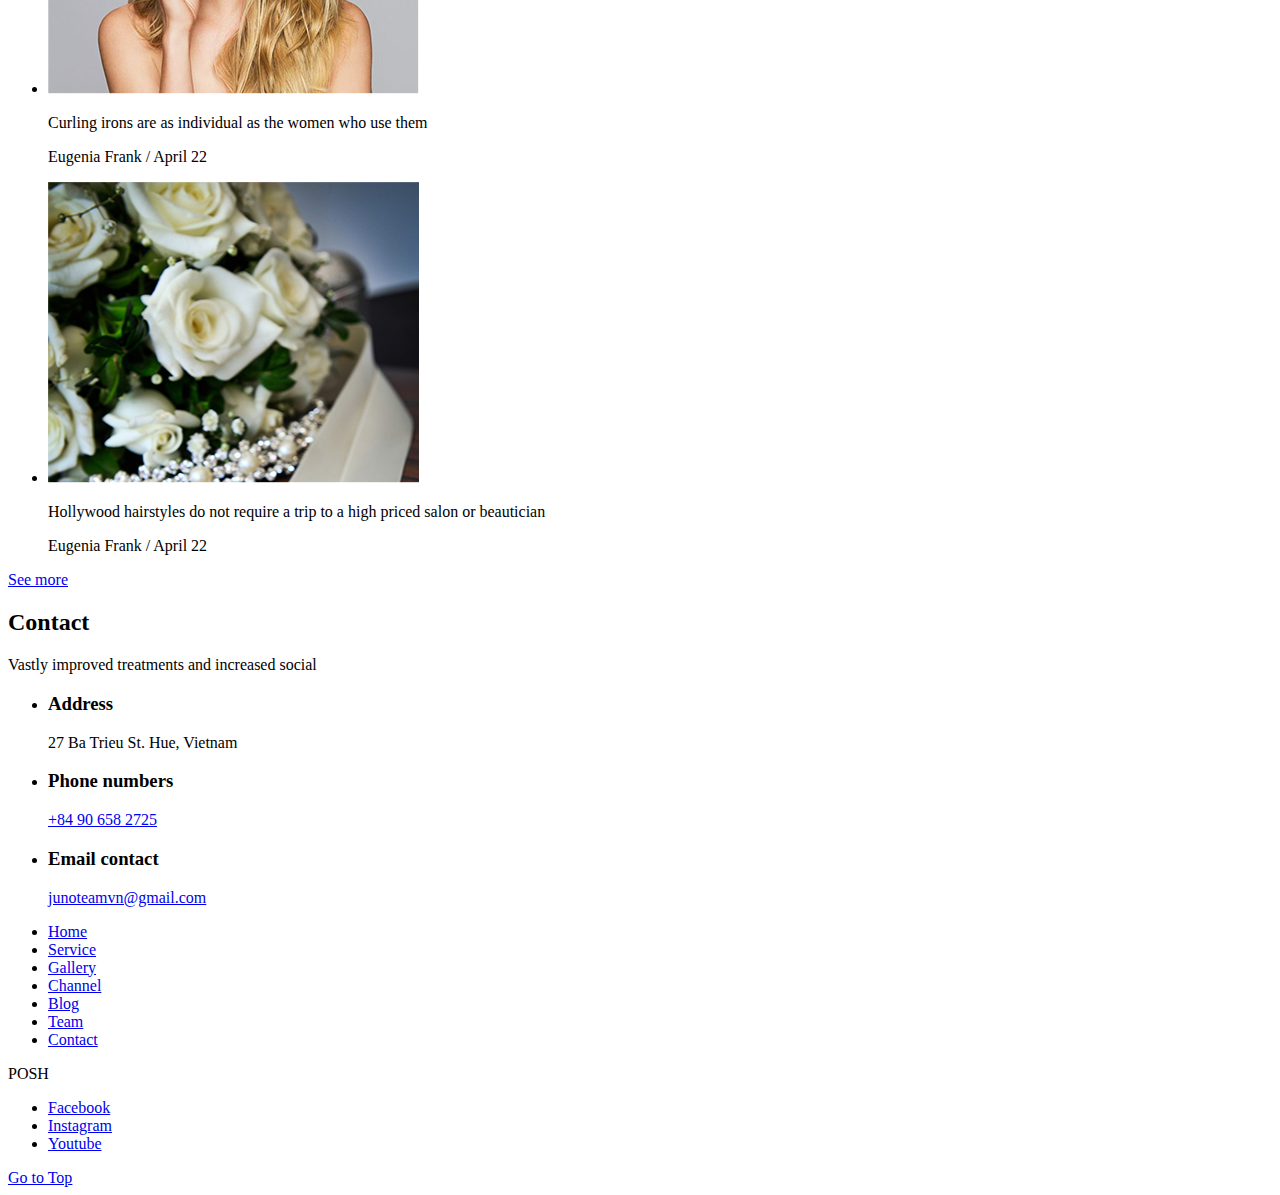
==== commit 7cfd91ff: "Тестовая разметка БЭМ" ====
--- a/index.html
+++ b/index.html
@@ -8,143 +8,194 @@
 
 <body>
     <header class="page-header">
-        <address class="header-info">
-                <a class="tel" href="tel:+84906582725">+84 90 658 2725</a>
-                <a class="address" href="#">27 Ba Trieu St, Vietnam</a>
+        <h1 class="visually-hidden">POSH</h1>
+        <address class="page-header__info header-info">
+                <a class="header-info__tel" href="tel:+84906582725">+84 90 658 2725</a>
+                <a class="header-info__address" href="#">27 Ba Trieu St, Vietnam</a>
             </address>
-        <ul>
-            <li><a class="social" href="#">Twitter</a></li>
-            <li><a class="social" href="#">Facebook</a></li>
-            <li><a class="social" href="#">Youtube</a></li>
-            <li><a class="social" href="#">Instagram</a></li>
-            <li><a class="social" href="#">Еще одна соцсеть)))</a></li>
+        <ul class="page-header__social-list social-list">
+            <li><a class="social-list__item" href="#">Twitter</a></li>
+            <li><a class="social-list__item" href="#">Facebook</a></li>
+            <li><a class="social-list__item" href="#">Youtube</a></li>
+            <li><a class="social-list__item" href="#">Instagram</a></li>
+            <li><a class="social-list__item" href="#">Еще одна соцсеть)))</a></li>
         </ul>
-        <a class="logo">Posh</a>
-        <nav class="main-navigation">
-            <ul class="site-navigation">
-                <li><a href="index.html">Home</a></li>
-                <li><a href="service.html">Service</a></li>
-                <li><a href="gallery.html">Gallery</a></li>
-                <li><a href="channel.html">Channel</a></li>
-                <li><a href="index.html">Blog</a></li>
-                <li><a href="index.html">Team</a></li>
-                <li><a href="contact.html">Contact</a></li>
+        <a class="page-header__logo logo">Posh</a>
+        <nav class="main-nav">
+            <ul class="main-mav__list site-nav">
+                <li class="site-nav__item"><a href="index.html">Home</a></li>
+                <li class="site-nav__item"><a href="service.html">Service</a></li>
+                <li class="site-nav__item"><a href="gallery.html">Gallery</a></li>
+                <li class="site-nav__item"><a href="channel.html">Channel</a></li>
+                <li class="site-nav__item"><a href="index.html">Blog</a></li>
+                <li class="site-nav__item"><a href="index.html">Team</a></li>
+                <li class="site-nav__item"><a href="contact.html">Contact</a></li>
             </ul>
         </nav>
     </header>
 
-    <main>
-        <!-- Лучше так секцию не называть, задай ей класс first -->
-        <section class="slider">
-            <!-- А вот уже у списка должен быть класс slider -->
-            <ul>
-                <li>
-                    <img src="img/background/slider.png" alt="Here must be a photo" width="1600px" height="846px">
-                    <h2>It’s <span>Fun</span>To Make Things Up</h2>
-                    <p class="slider-text">Have you ever wondered if what you know about herbal breast enlargement is accurate?</p>
-                    <a class="btn" href="#">About us</a>
-                    <a class="btn" href="#">Watch video</a>
-                </li>
-                <!-- Для кого оставляем? Они тоже должны быть заполнены, фото можно оставить, а текст поменять, чтобы увидет работу слайдера, а он будет на JS -->
-                <li></li>
-                <li></li>
-                <li></li>
-                <li></li>
-            </ul>
-            <!-- Ты забыла про пейджер для слайдера, он так же делается через список, но внутри него находятся кнопки -->
-        </section>
-        
-        <!-- В хедер перенеси -->
-        <h1 class="visually-hidden">POSH</h1>
+    <main class="page-main">
+        <section class="first-slider">
+            <ul class="first-slider__list slider1-list">
+                <li class="slider1-list__item slider1-list__item--active">
+                    <img class="slider1-list__image" src="img/background/slider.png" alt="Here must be a photo" width="1600px" height="846px">
+                    <h2 class="slider1-list__topic">It’s <span>Fun</span>To Make Things Up</h2>
+                    <p class="slider1-list__text">Have you ever wondered if what you know about herbal breast enlargement is accurate?</p>
+                    <a class="slider1-list-btn btn" href="#">About us</a>
+                    <a class="slider1-list-btn btn" href="#">Watch video</a>
+                </li>
+                <li class="slider1-list__item">
+                    <img class="slider1-list__image" src="img/background/slider.png" alt="Here must be a photo" width="1600px" height="846px">
+                    <h2 class="slider1-list__topic">Test Topic 1</h2>
+                    <p class="slider1-list__text">Test Text 1</p>
+                    <a class="slider1-list-btn btn" href="#">About us</a>
+                    <a class="slider1-list-btn btn" href="#">Watch video</a>
+                </li>
+                <li class="slider1-list__item">
+                    <img class="slider1-list__image" src="img/background/slider.png" alt="Here must be a photo" width="1600px" height="846px">
+                    <h2 class="slider1-list__topic">Test Topic 2</h2>
+                    <p class="slider1-list__text">Test Text 2</p>
+                    <a class="slider1-list-btn btn" href="#">About us</a>
+                    <a class="slider1-list-btn btn" href="#">Watch video</a>
+                </li>
+                <li class="slider1-list__item">
+                    <img class="slider1-list__image" src="img/background/slider.png" alt="Here must be a photo" width="1600px" height="846px">
+                    <h2 class="slider1-list__topic">Test Topic 3</h2>
+                    <p class="slider1-list__text">Test Text 3</p>
+                    <a class="slider1-list-btn btn" href="#">About us</a>
+                    <a class="slider1-list-btn btn" href="#">Watch video</a>
+                </li>
+                <li class="slider1-list__item">
+                    <img class="slider1-list__image" src="img/background/slider.png" alt="Here must be a photo" width="1600px" height="846px">
+                    <h2 class="slider1-list__topic">Test Topic 4</h2>
+                    <p class="slider1-list__text">Test Text 4</p>
+                    <a class="slider1-list-btn btn" href="#">About us</a>
+                    <a class="slider1-list-btn btn" href="#">Watch video</a>
+                </li>
+            </ul>
+
+            <ul class="first-slider__toggle-list toggle-list">
+                <li class="toggle-list__item toggle-list__item--active"><button type="button"></button></li>
+                <li class="toggle-list__item"><button type="button"></button></li>
+                <li class="toggle-list__item"><button type="button"></button></li>
+                <li class="toggle-list__item"><button type="button"></button></li>
+                <li class="toggle-list__item"><button type="button"></button></li>
+            </ul>
+        </section>
+
 
         <section class="services">
-            <!-- Заголовок и описание к нему можно обвернуть в header, даже нужно -->
-            <h2>Our services</h2>
-            <p>Vastly improved treatments and increased social acceptance has lead to cosmetic</p>
-            <ul class="services_list">
-                <li>
-                    <button type="button">
-                        <!-- Убрать картинку, потому что её можно вставить через CSS, во всех кнопках убрать её -->
-                    <img src="img/icon/services-about.png" alt="About" height="40px" width="32px">
+            <header class="services-header">
+                <h2 class="services__title title">Our services</h2>
+                <p class="services__description">Vastly improved treatments and increased social acceptance has lead to cosmetic</p>
+            </header>
+            <ul class="services__list services-list">
+                <li class="services-list__item">
+                    <button class="services_about" type="button">
                     About</button>
                 </li>
-                <li>
-                    <button type="button">
-                    <img src="img/icon/services-wedding.png" alt="Wedding" height="41px" width="48px">
+                <li class="services-list__item services-list__item--active">
+                    <button class="services_wedding" type="button">
                     Wedding</button>
-
-                </li>
-                <li>
-                    <button type="button">
-                    <img src="img/icon/services-party.png" alt="Party" height="40px" width="34px">
+                </li>
+                <li class="services-list__item">
+                    <button class="services_party" type="button">
                     Party</button>
-
-                </li>
-                <li>
-                    <button type="button">
-                    <img src="img/icon/services-beautybox.png" alt="Beauty Box" height="40px" width="40px">
+                </li>
+                <li class="services-list__item">
+                    <button class="services_beauty-box" type="button">
                     Beauty Box</button>
                 </li>
-                <li>
-                    <button type="button">
-                    <img src="img/icon/services-course.png" alt="Course" height="40px" width="41px">
+                <li class="services-list__item">
+                    <button class="services_course" type="button">
                     Course</button>
                 </li>
             </ul>
-            <ul class="articles">
-                <li></li>
-                <li>
-                    <!-- Серьезное нарушение потока в документе, сначала должна быть картинка, затем весь текстовый контент -->
-                    <!-- Снова же, в остальные пункты списка добавить информацию, и поменять только текст -->
-                    <h3>To keep makeup looking Fresh take a powder</h3>
-                    <img src="img/content/services-wedding-photo.png" alt="Wedding Day" height="380px" width="630px">
-                    <p>Hydroderm is the highly desired anti-aging cream on the block. This serum restricts the occurrence of early aging sings on the skin and keeps the skin younger, tighter and healthier.</p>
-                    <a class="learn-more" href="#">Learn more</a>
-                </li>
-                <li></li>
-                <li></li>
-                <li></li>
-            </ul>
-        </section>
-        
-        <!-- А вот тут я бы тоже добавил секцию со скрытым заголовком -->
-        <!-- Это очередной слайдер -->
-        <figure>
-            <img src="img/content/gallery-photo.png" alt="Here must be photo" width="1600px" height="800px">
-            <figcaption>
-                <!-- А вот тут можно использовать тег time -->
-                <h3>Sep 24</h3>
-                <p>Have you ever wondered if what you know about herbal breast enlargement is accurate? Consider the following paragraphs and compare what you know to the latest info on herbal breast enlargement. Women are often not happy with their breast
-                    size...
-                </p>
-                <!-- Пустая ссылка, должен быть текст -->
-                <a class="arrow"></a>
-            </figcaption>
-        </figure>
+            <div class="services-description">
+                <ul class="services-description__list description-list">
+                    <li class="description-list__item">
+                        <img class="services-description__image" src="img/content/services-wedding-photo.png" alt="Wedding Day" height="380px" width="630px">
+                        <h3 class="services-description__title">About</h3>
+                        <p class="services-description__text">About us</p>
+                        <a class="services-description__more" href="#">Learn more</a>
+                    </li>
+                    <li class="description-list__item">
+                        <img class="services-description__image" src="img/content/services-wedding-photo.png" alt="Wedding Day" height="380px" width="630px">
+                        <h3 class="services-description__title">To keep makeup looking Fresh take a powder</h3>
+                        <p class="services-description__text">Hydroderm is the highly desired anti-aging cream on the block. This serum restricts the occurrence of early aging sings on the skin and keeps the skin younger, tighter and healthier.</p>
+                        <a class="services-description__more" href="#">Learn more</a>
+                    </li>
+                    <li class="description-list__item">
+                        <img class="services-description__image" src="img/content/services-wedding-photo.png" alt="Wedding Day" height="380px" width="630px">
+                        <h3 class="services-description__title">Party</h3>
+                        <p class="services-description__text">It's party time</p>
+                        <a class="services-description__more" href="#">Learn more</a>
+                    </li>
+                    <li class="description-list__item">
+                        <img class="services-description__image" src="img/content/services-wedding-photo.png" alt="Wedding Day" height="380px" width="630px">
+                        <h3 class="services-description__title">Beauty Box</h3>
+                        <p class="services-description__text">It's beauty box</p>
+                        <a class="services-description__more" href="#">Learn more</a>
+                    </li>
+                    <li class="description-list__item">
+                        <img class="services-description__image" src="img/content/services-wedding-photo.png" alt="Wedding Day" height="380px" width="630px">
+                        <h3 class="services-description__title">Course</h3>
+                        <p class="services-description__text">Visit our course</p>
+                        <a class="services-description__more" href="#">Learn more</a>
+                    </li>
+                </ul>
+            </div>
+        </section>
+
+        <section class="gallery">
+            <h2 class="visually-hidden">Gallery</h2>
+            <ul class="gallery__slider slider2-list">
+                <li class="slider2-list__item">
+                    <img class="gallery__photo photo" src="img/content/gallery-photo.png" alt="Here must be photo" width="1600px" height="800px">
+                    <time class="photo__date" datetime="2018-09-24">Sep 24</time>
+                    <p class="photo__description">Have you ever wondered if what you know about herbal breast enlargement is accurate? Consider the following paragraphs and compare what you know to the latest info on herbal breast enlargement. Women are often not happy with their
+                        breast size...
+                    </p>
+                    <a class="gallery__arrow">Arrow</a>
+                </li>
+                <li class="slider2-list__item">
+                    <img class="gallery__photo photo" src="img/content/gallery-photo.png" alt="Here must be photo" width="1600px" height="800px">
+                    <time class="photo__date" datetime="2018-09-23">Sep 23</time>
+                    <p class="photo__description">Test text</p>
+                    <a class="gallery__arrow">Arrow</a>
+                </li>
+                <li class="slider2-list__item">
+                    <img class="gallery__photo photo" src="img/content/gallery-photo.png" alt="Here must be photo" width="1600px" height="800px">
+                    <time class="photo__date" datetime="2018-10-23">Oct 23</time>
+                    <p class="photo__description">Test 2 text</p>
+                    <a class="gallery__arrow">Arrow</a>
+                </li>
+            </ul>
+        </section>
 
 
         <section class="Channel">
-            <h2>Channel</h2>
-            <video width="640" height="365" controls="controls" poster="video/duel.jpg"></video>
-            <a class="btn" href="#">More video</a>
+            <h2 class="channel__title">Channel</h2>
+            <video class="channel__video" width="640" height="365" controls="controls" poster="video/duel.jpg"></video>
+            <a class="channel__btn btn" href="#">More video</a>
         </section>
 
         <section class="latest-blog">
-            <h2>Latest Blog</h2>
-            <ul class="blog-filter">
-                <li>all</li>
-                <li>reviews</li>
-                <li>looks</li>
-                <li>lifestyles</li>
-                <li>tips</li>
-                <li>tutorials</li>
+            <h2 class="latest-blog__title">Latest Blog</h2>
+            <ul class="latest-blog__filter filter-list">
+                <li class="filter-list__item">all</li>
+                <li class="filter-list__item filter-list__item--current">reviews</li>
+                <li class="filter-list__item">looks</li>
+                <li class="filter-list__item">lifestyles</li>
+                <li class="filter-list__item">tips</li>
+                <li class="filter-list__item">tutorials</li>
             </ul>
             <!-- Лучше убрать список и сделать чисто через article, которые надо верно разметить, здесь они лучше подходят, чем список. -->
             <ul class="blog-reviews">
                 <li class="highlight-post">
                     <!-- Про все статьи написал -->
                     <!-- Это убрать, можно оформить через псевдоэлемент -->
-                    <aside>Highlight Post</aside>
+
                     <img src="img/content/highlight-post.png" alt="Hollywood hairstyles" height="301px" width="771px">
                     <p>Hollywood hairstyles do not require a trip to a high priced Salon or beautician</p>
                     <!-- Апрель 22, это же можно оформить через тег time -->
@@ -220,4 +271,4 @@
     <a href="#" class="top-button">Go to Top</a>
 </body>
 
-</html>
+</html>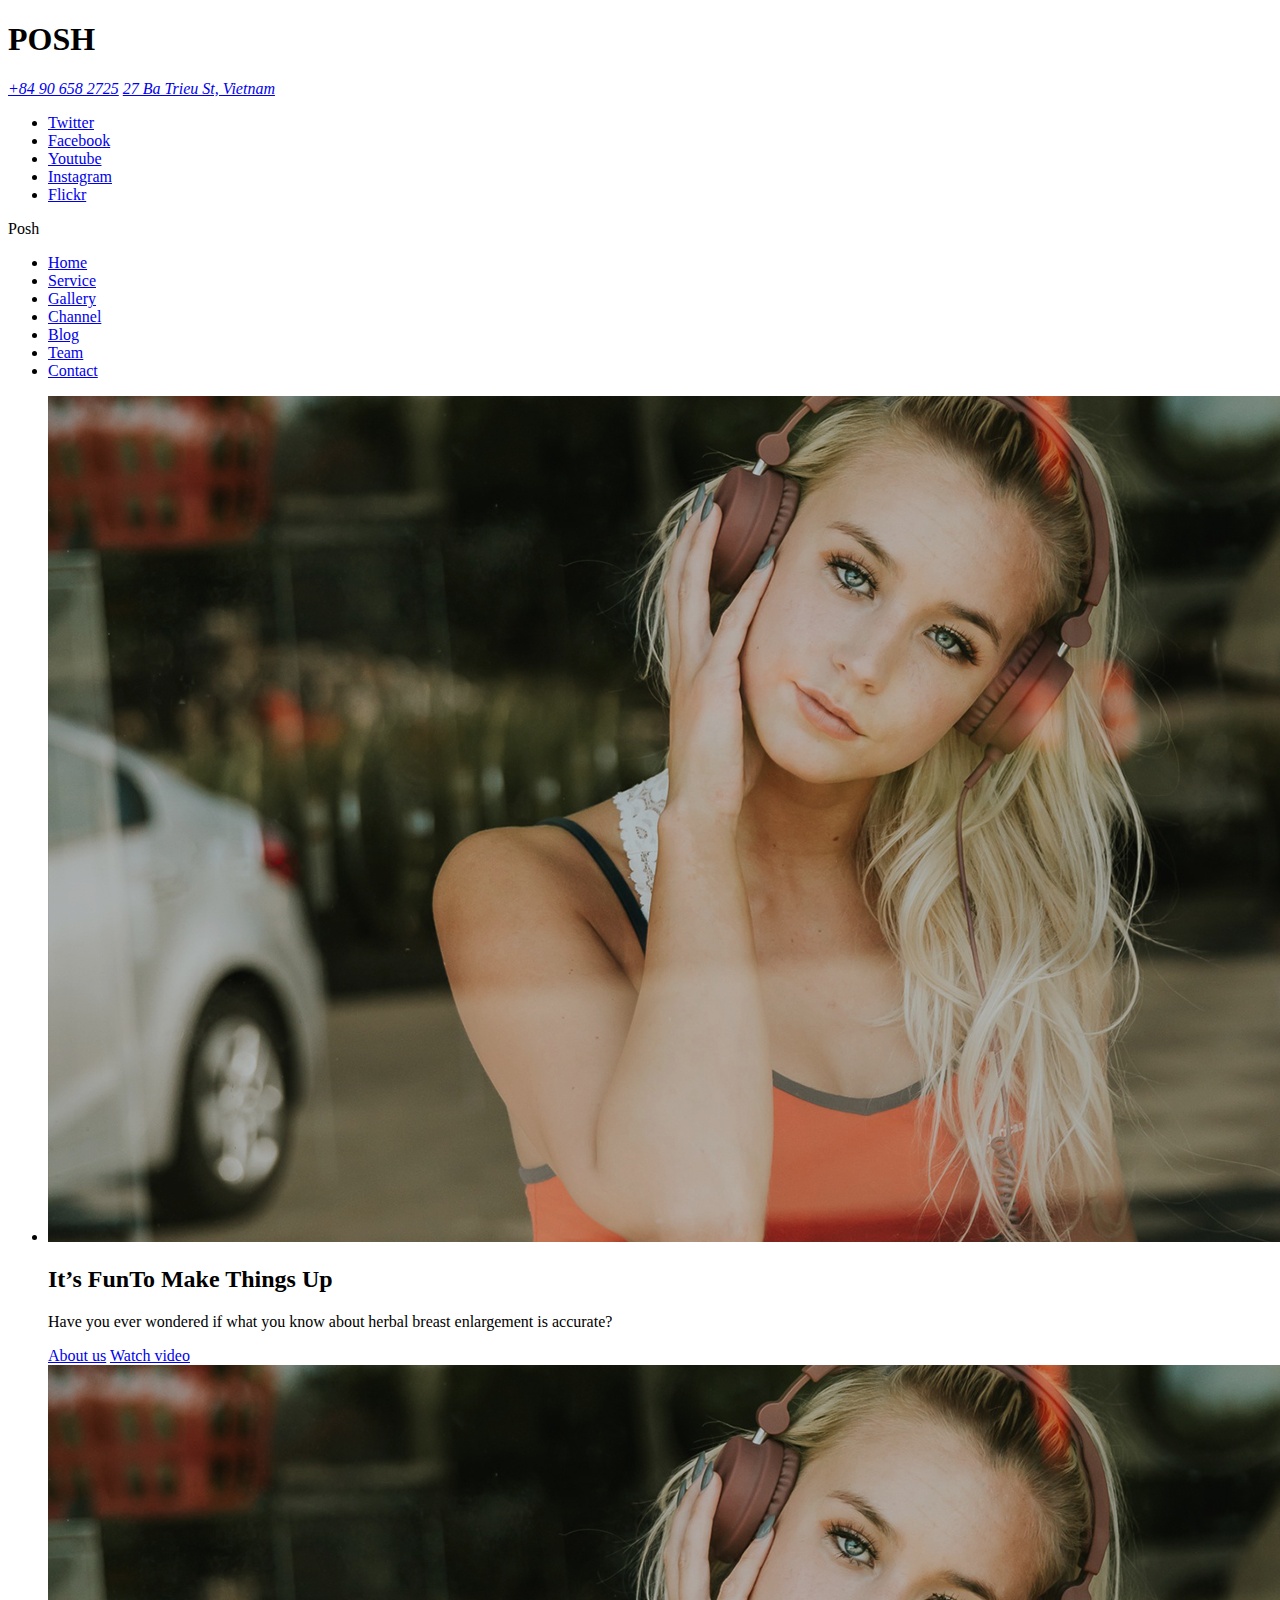
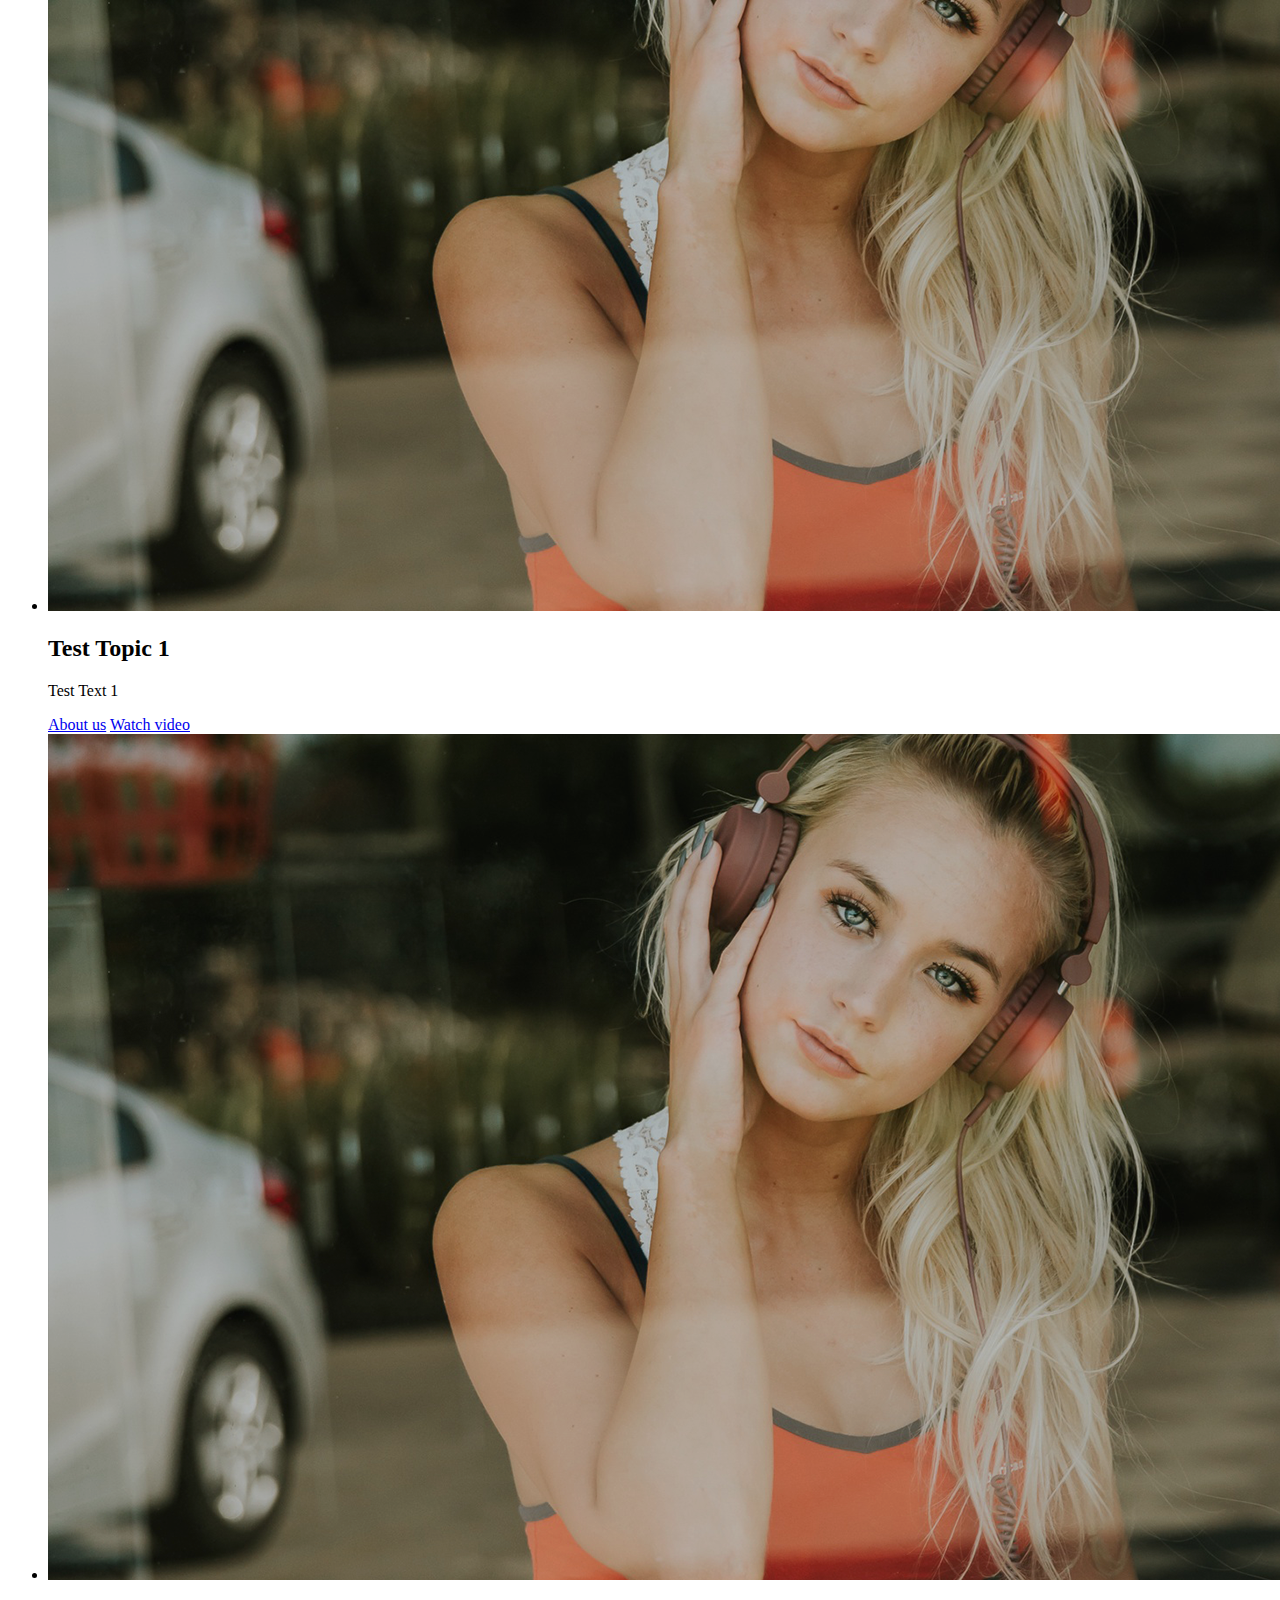
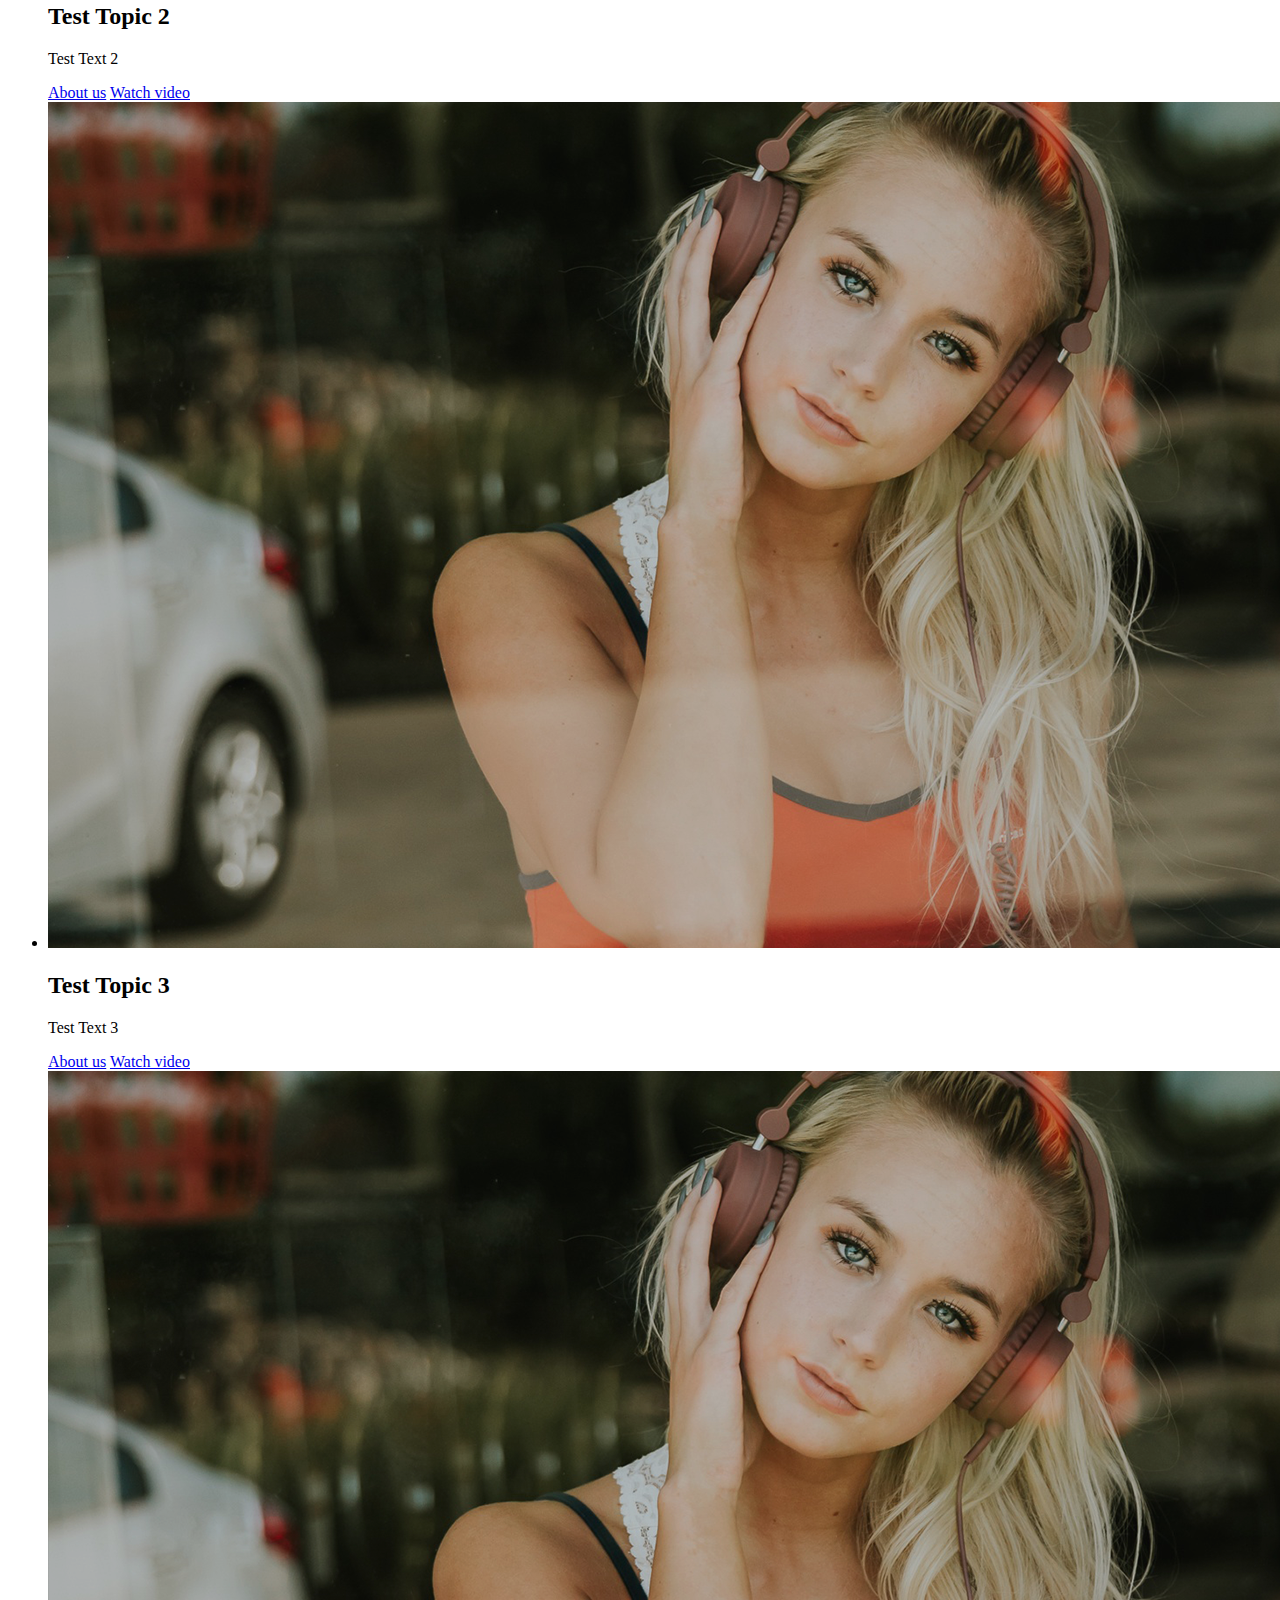
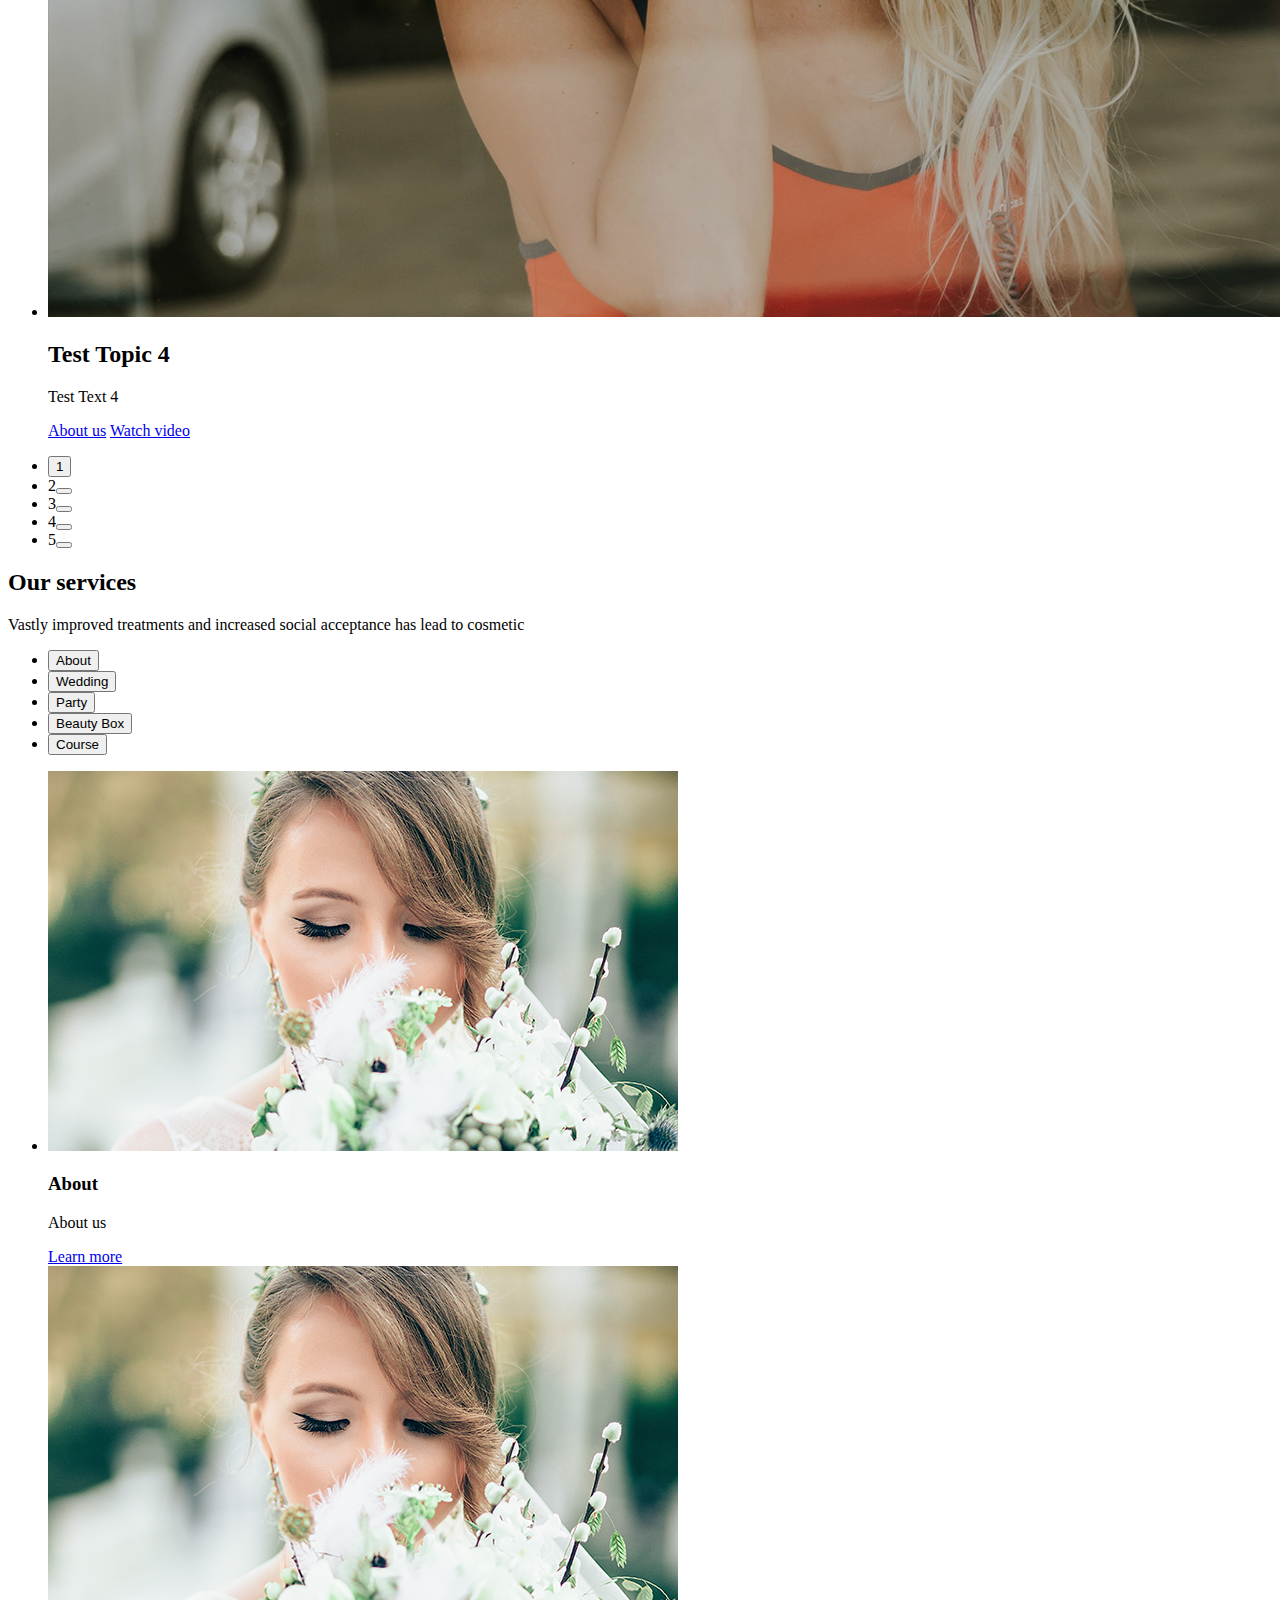
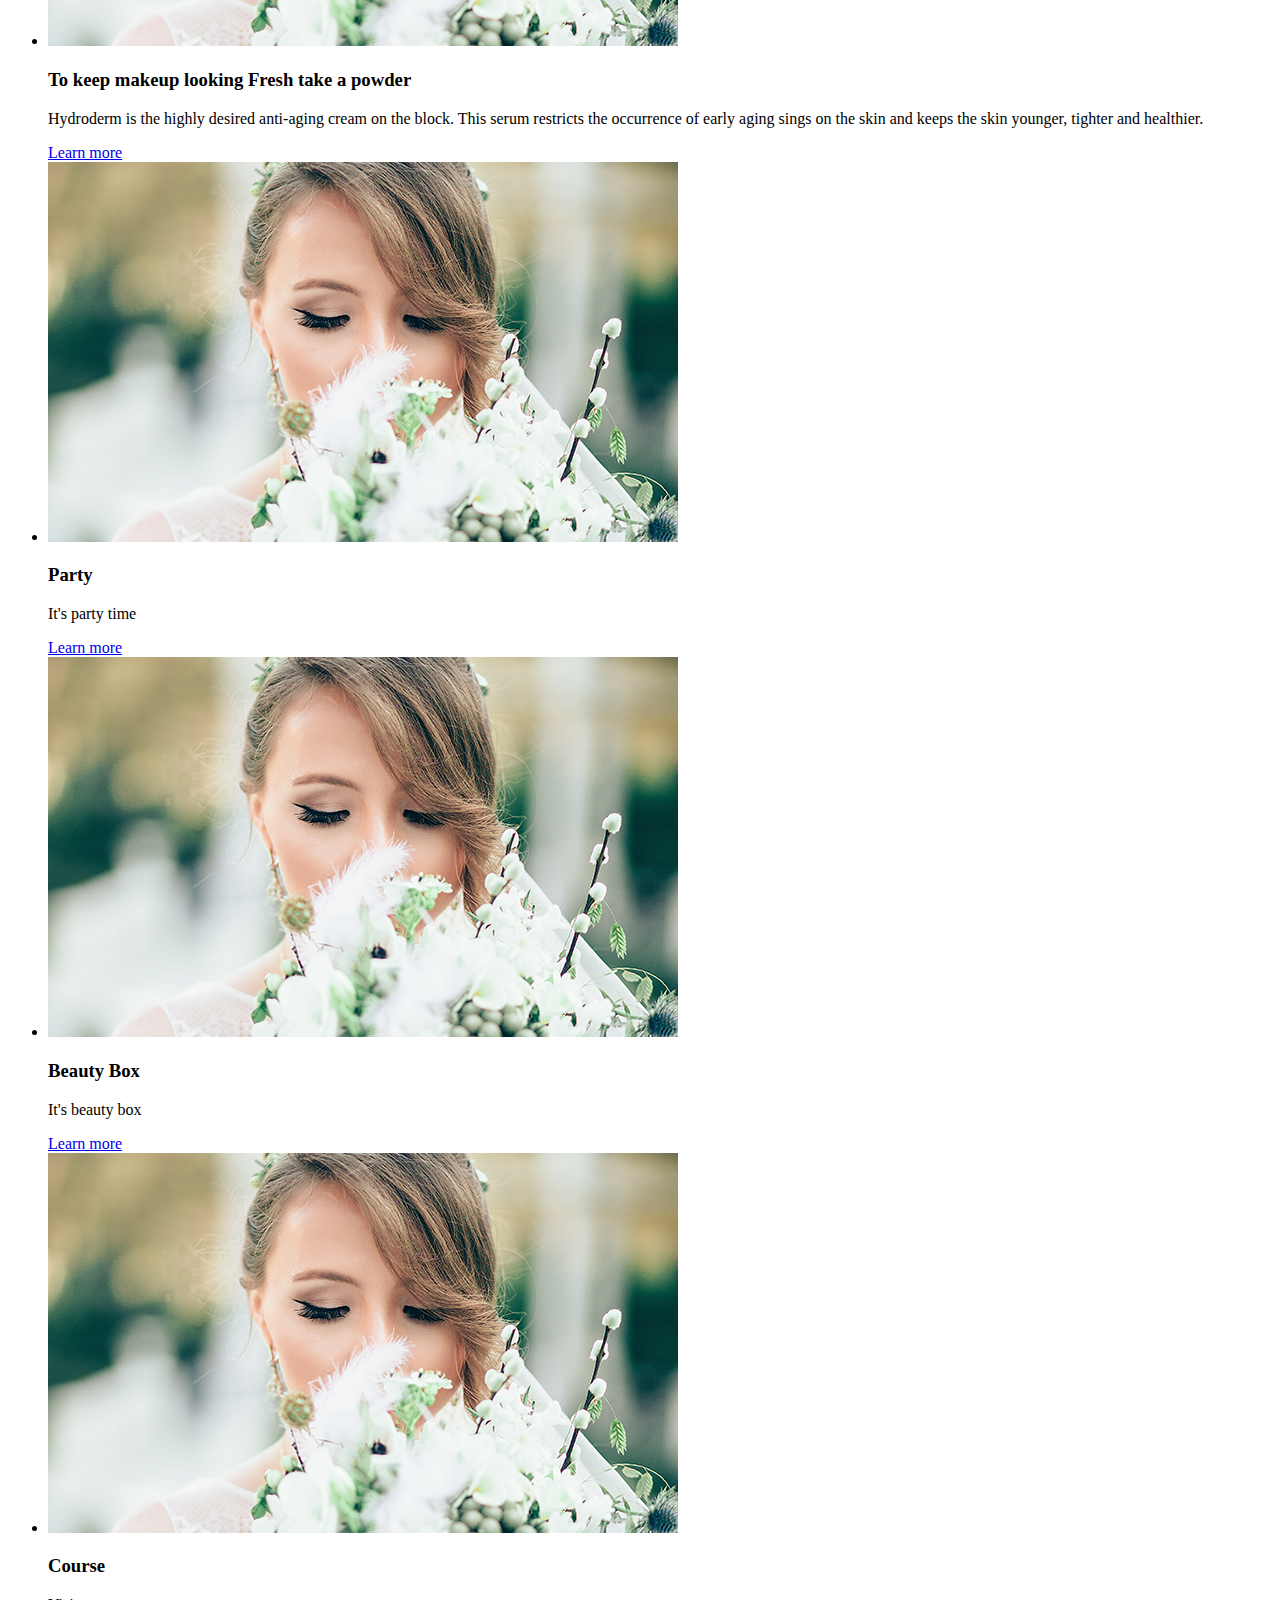
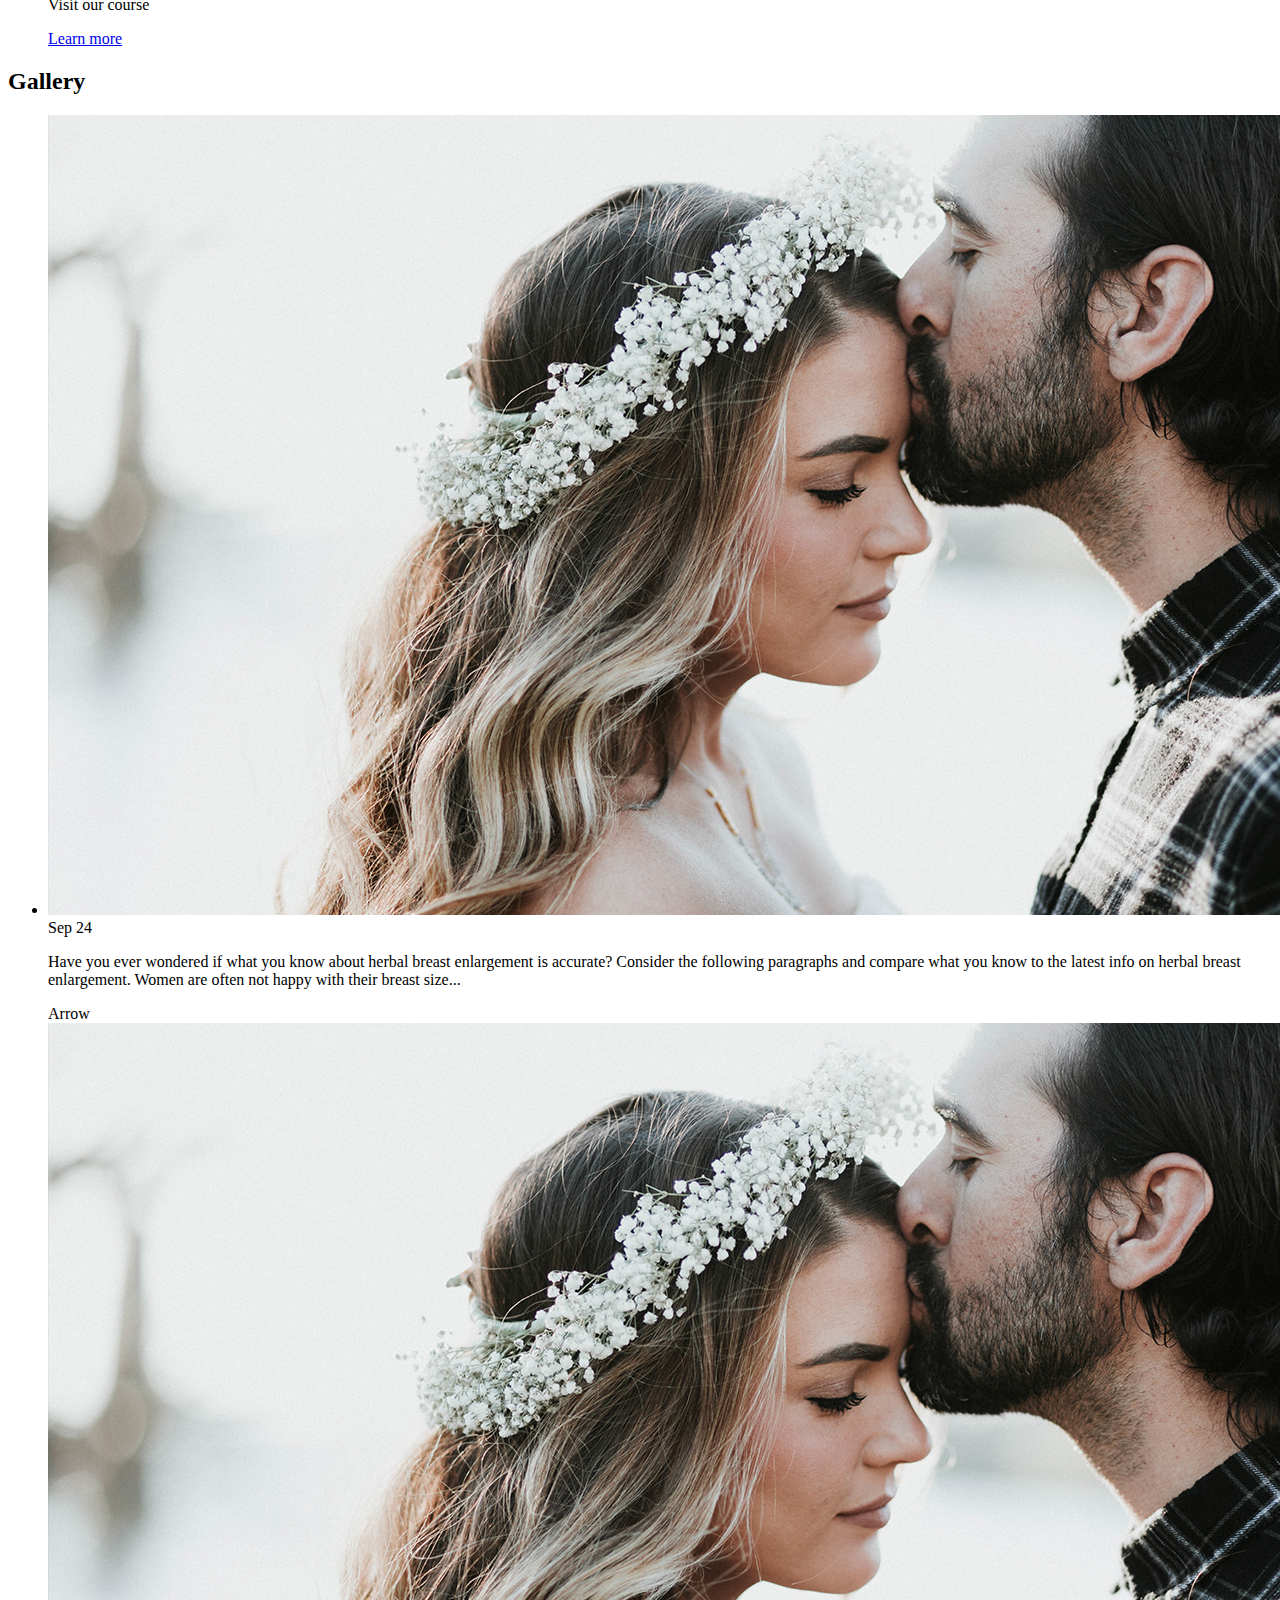
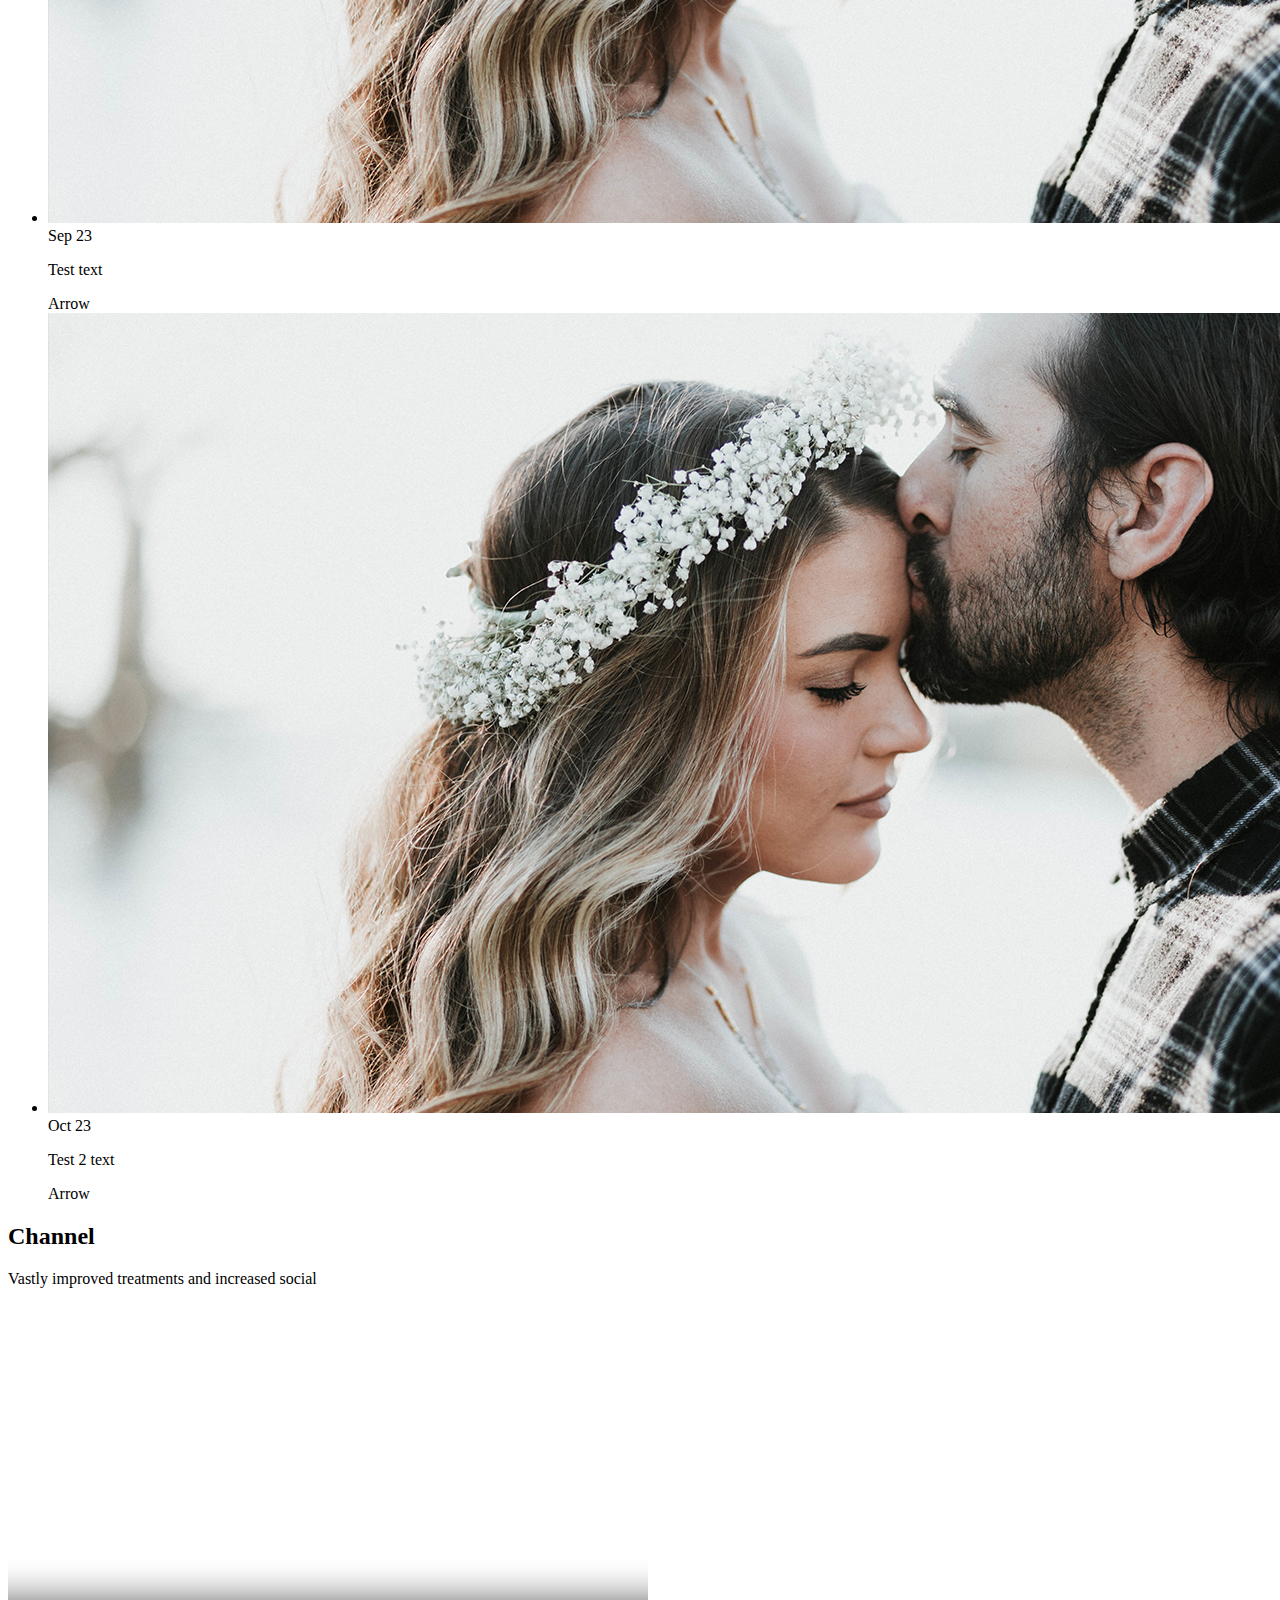
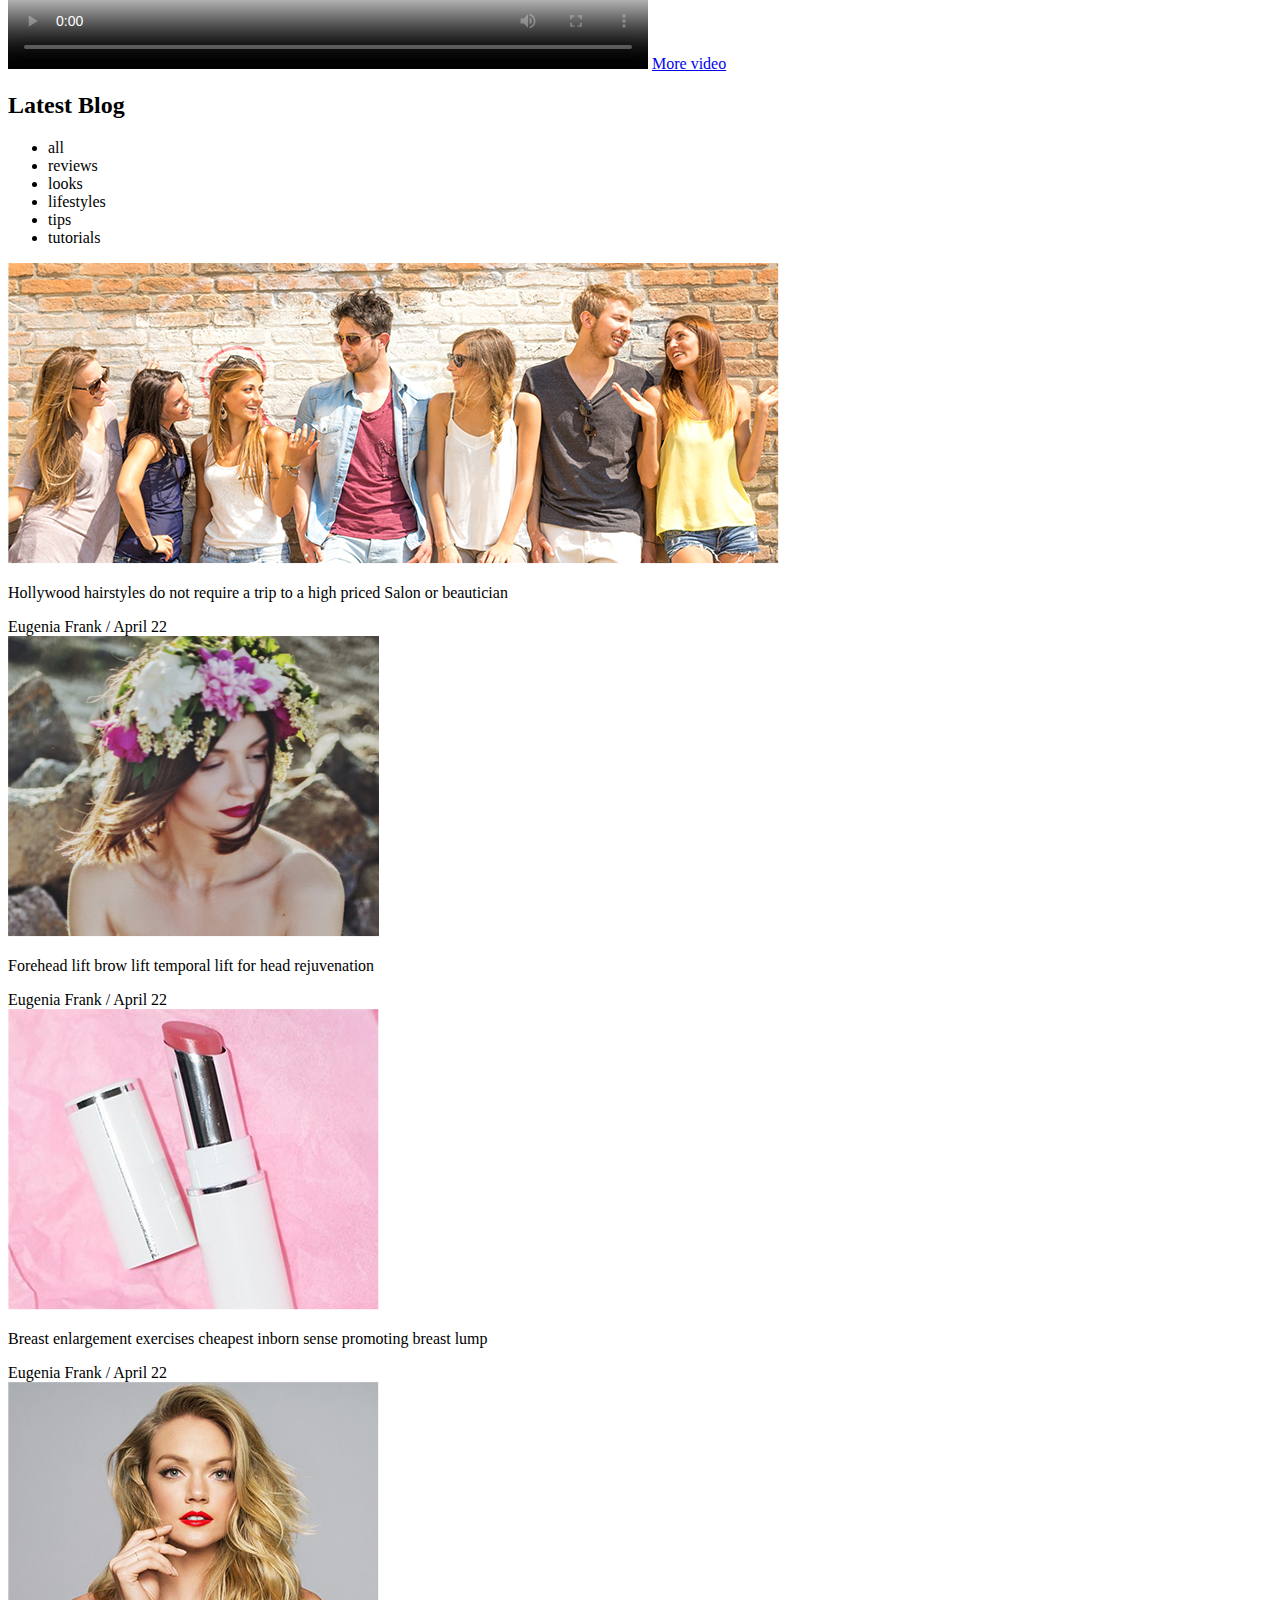
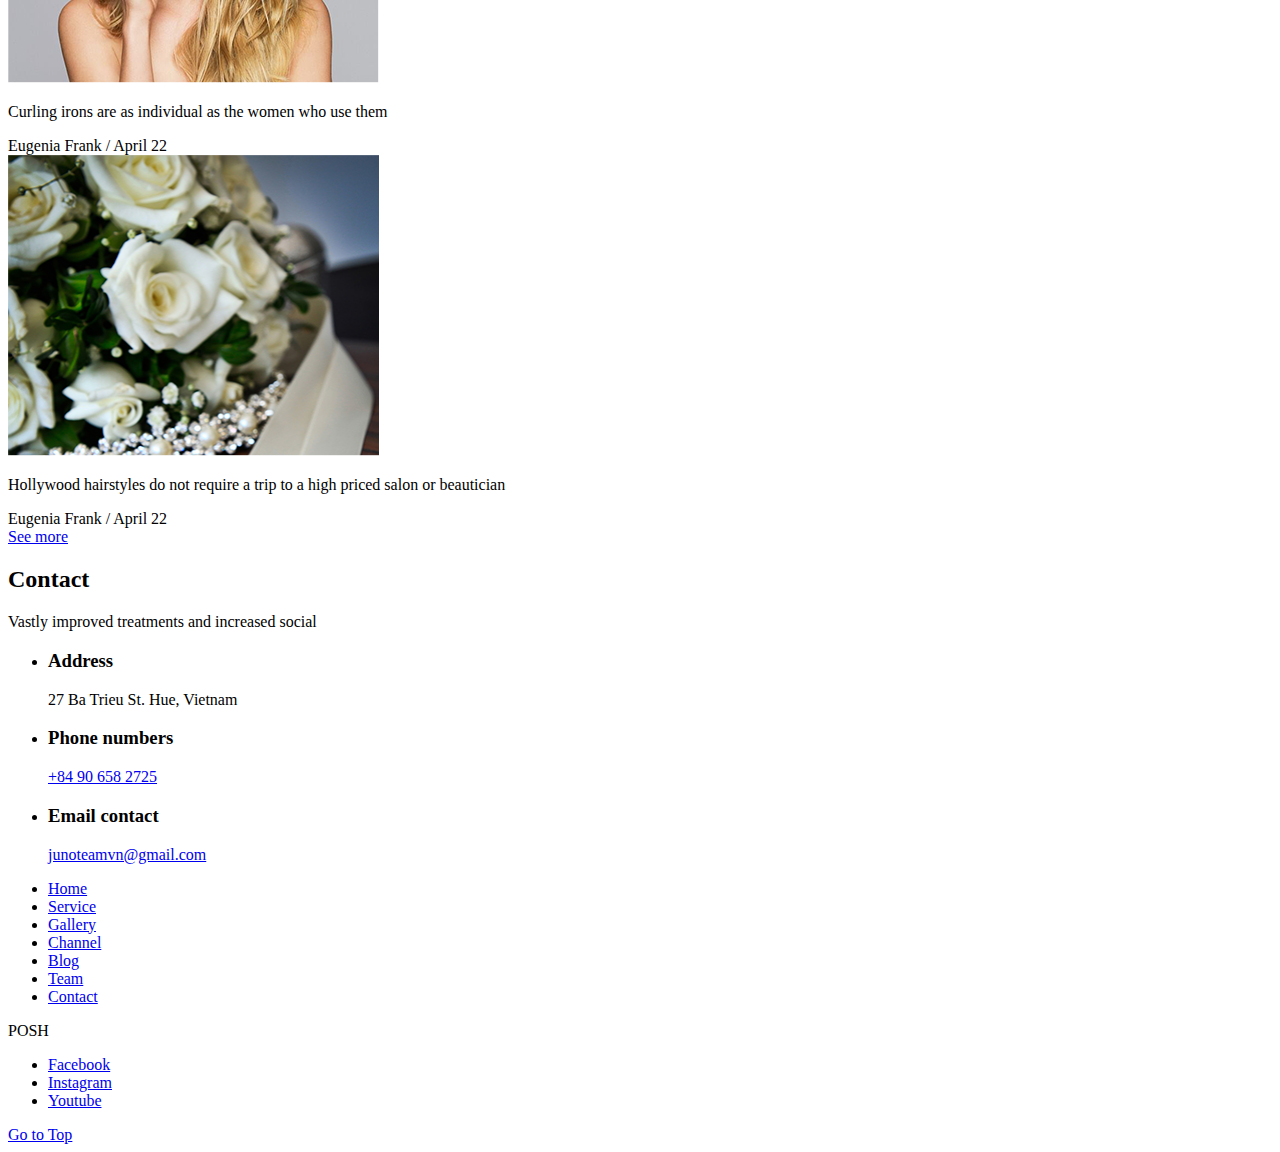
==== commit 9c53b9bc: "БЭМ попытка №2" ====
--- a/index.html
+++ b/index.html
@@ -9,20 +9,20 @@
 <body>
     <header class="page-header">
         <h1 class="visually-hidden">POSH</h1>
-        <address class="page-header__info header-info">
-                <a class="header-info__tel" href="tel:+84906582725">+84 90 658 2725</a>
-                <a class="header-info__address" href="#">27 Ba Trieu St, Vietnam</a>
+        <address class="page-header__info info">
+                <a class="info__tel" href="tel:+84906582725">+84 90 658 2725</a>
+                <a class="info__address" href="#">27 Ba Trieu St, Vietnam</a>
             </address>
         <ul class="page-header__social-list social-list">
             <li><a class="social-list__item" href="#">Twitter</a></li>
             <li><a class="social-list__item" href="#">Facebook</a></li>
             <li><a class="social-list__item" href="#">Youtube</a></li>
             <li><a class="social-list__item" href="#">Instagram</a></li>
-            <li><a class="social-list__item" href="#">Еще одна соцсеть)))</a></li>
+            <li><a class="social-list__item" href="#">Flickr</a></li>
         </ul>
-        <a class="page-header__logo logo">Posh</a>
+        <a class="page-header__logo">Posh</a>
         <nav class="main-nav">
-            <ul class="main-mav__list site-nav">
+            <ul class="main-mav__site-nav site-nav">
                 <li class="site-nav__item"><a href="index.html">Home</a></li>
                 <li class="site-nav__item"><a href="service.html">Service</a></li>
                 <li class="site-nav__item"><a href="gallery.html">Gallery</a></li>
@@ -35,51 +35,52 @@
     </header>
 
     <main class="page-main">
-        <section class="first-slider">
-            <ul class="first-slider__list slider1-list">
-                <li class="slider1-list__item slider1-list__item--active">
-                    <img class="slider1-list__image" src="img/background/slider.png" alt="Here must be a photo" width="1600px" height="846px">
-                    <h2 class="slider1-list__topic">It’s <span>Fun</span>To Make Things Up</h2>
-                    <p class="slider1-list__text">Have you ever wondered if what you know about herbal breast enlargement is accurate?</p>
-                    <a class="slider1-list-btn btn" href="#">About us</a>
-                    <a class="slider1-list-btn btn" href="#">Watch video</a>
-                </li>
-                <li class="slider1-list__item">
-                    <img class="slider1-list__image" src="img/background/slider.png" alt="Here must be a photo" width="1600px" height="846px">
-                    <h2 class="slider1-list__topic">Test Topic 1</h2>
-                    <p class="slider1-list__text">Test Text 1</p>
-                    <a class="slider1-list-btn btn" href="#">About us</a>
-                    <a class="slider1-list-btn btn" href="#">Watch video</a>
-                </li>
-                <li class="slider1-list__item">
-                    <img class="slider1-list__image" src="img/background/slider.png" alt="Here must be a photo" width="1600px" height="846px">
-                    <h2 class="slider1-list__topic">Test Topic 2</h2>
-                    <p class="slider1-list__text">Test Text 2</p>
-                    <a class="slider1-list-btn btn" href="#">About us</a>
-                    <a class="slider1-list-btn btn" href="#">Watch video</a>
-                </li>
-                <li class="slider1-list__item">
-                    <img class="slider1-list__image" src="img/background/slider.png" alt="Here must be a photo" width="1600px" height="846px">
-                    <h2 class="slider1-list__topic">Test Topic 3</h2>
-                    <p class="slider1-list__text">Test Text 3</p>
-                    <a class="slider1-list-btn btn" href="#">About us</a>
-                    <a class="slider1-list-btn btn" href="#">Watch video</a>
-                </li>
-                <li class="slider1-list__item">
-                    <img class="slider1-list__image" src="img/background/slider.png" alt="Here must be a photo" width="1600px" height="846px">
-                    <h2 class="slider1-list__topic">Test Topic 4</h2>
-                    <p class="slider1-list__text">Test Text 4</p>
-                    <a class="slider1-list-btn btn" href="#">About us</a>
-                    <a class="slider1-list-btn btn" href="#">Watch video</a>
-                </li>
-            </ul>
-
-            <ul class="first-slider__toggle-list toggle-list">
-                <li class="toggle-list__item toggle-list__item--active"><button type="button"></button></li>
-                <li class="toggle-list__item"><button type="button"></button></li>
-                <li class="toggle-list__item"><button type="button"></button></li>
-                <li class="toggle-list__item"><button type="button"></button></li>
-                <li class="toggle-list__item"><button type="button"></button></li>
+        <section class="first">
+            <ul class="first__slides first-slides">
+                <li class="first__slide first__slide--active">
+                    <img class="first-slides__image" src="img/background/slider.png" alt="Here must be a photo" width="1600" height="846">
+                    <h2 class="first-slides__topic">It’s <span>Fun</span>To Make Things Up</h2>
+                    <p class="first-slides__text">Have you ever wondered if what you know about herbal breast enlargement is accurate?</p>
+                    <a class="first-slides__btn btn" href="#">About us</a>
+                    <a class="first-slides__btn btn--video" href="#">Watch video</a>
+                </li>
+                <li class="first__slide">
+                    <img class="first-slides__image" src="img/background/slider.png" alt="Here must be a photo" width="1600" height="846">
+                    <h2 class="first-slides__topic">Test Topic 1</h2>
+                    <p class="first-slides__text">Test Text 1</p>
+                    <a class="first-slides__btn btn" href="#">About us</a>
+                    <a class="first-slides__btn btn--video" href="#">Watch video</a>
+                </li>
+                <li class="first__slide">
+                    <img class="first-slides__image" src="img/background/slider.png" alt="Here must be a photo" width="1600" height="846">
+                    <h2 class="first-slides__topic">Test Topic 2</h2>
+                    <p class="first-slides__text">Test Text 2</p>
+                    <a class="first-slides__btn btn" href="#">About us</a>
+                    <a class="first-slides__btn btn--video" href="#">Watch video</a>
+                </li>
+                <li class="first__slide">
+                    <img class="first-slides__image" src="img/background/slider.png" alt="Here must be a photo" width="1600" height="846">
+                    <h2 class="first-slides__topic">Test Topic 3</h2>
+                    <p class="first-slides__text">Test Text 3</p>
+                    <a class="first-slides__btn btn" href="#">About us</a>
+                    <a class="first-slides__btn btn--video" href="#">Watch video</a>
+                </li>
+                <li class="first__slide">
+                    <img class="first-slides__image" src="img/background/slider.png" alt="Here must be a photo" width="1600" height="846">
+                    <h2 class="first-slides__topic">Test Topic 4</h2>
+                    <p class="first-slides__text">Test Text 4</p>
+                    <a class="first-slides__btn btn" href="#">About us</a>
+                    <a class="first-slides__btn btn--video" href="#">Watch video</a>
+                </li>
+            </ul>
+
+            <ul class="first__toggle-list">
+                <!-- Ссылки и кнопки не должны быть пустые -->
+                <li class="first__toggle first__toggle--active"><button type="button">1</button></li>
+                <li class="first__toggle">2<button type="button"></button></li>
+                <li class="first__toggle">3<button type="button"></button></li>
+                <li class="first__toggle">4<button type="button"></button></li>
+                <li class="first__toggle">5<button type="button"></button></li>
             </ul>
         </section>
 
@@ -87,61 +88,62 @@
         <section class="services">
             <header class="services-header">
                 <h2 class="services__title title">Our services</h2>
-                <p class="services__description">Vastly improved treatments and increased social acceptance has lead to cosmetic</p>
+                <p class="services__description description">Vastly improved treatments and increased social acceptance has lead to cosmetic</p>
             </header>
-            <ul class="services__list services-list">
-                <li class="services-list__item">
-                    <button class="services_about" type="button">
+            <!-- А списку лучше указать класс services__slides, а пунктам списка services__slide -->
+            <ul class="services__list">
+                <li class="services__item">
+                    <button class="services__toggle--about" type="button">
                     About</button>
                 </li>
-                <li class="services-list__item services-list__item--active">
-                    <button class="services_wedding" type="button">
+                <li class="services__item services-list__item--active">
+                    <button class="services__toggle--wedding" type="button">
                     Wedding</button>
                 </li>
-                <li class="services-list__item">
-                    <button class="services_party" type="button">
+                <li class="services__item">
+                    <button class="services__toggle--party" type="button">
                     Party</button>
                 </li>
-                <li class="services-list__item">
-                    <button class="services_beauty-box" type="button">
+                <li class="services__item">
+                    <button class="services__toggle--beauty" type="button">
                     Beauty Box</button>
                 </li>
-                <li class="services-list__item">
-                    <button class="services_course" type="button">
+                <li class="services__item">
+                    <button class="services__toggle--course" type="button">
                     Course</button>
                 </li>
             </ul>
-            <div class="services-description">
-                <ul class="services-description__list description-list">
-                    <li class="description-list__item">
-                        <img class="services-description__image" src="img/content/services-wedding-photo.png" alt="Wedding Day" height="380px" width="630px">
-                        <h3 class="services-description__title">About</h3>
-                        <p class="services-description__text">About us</p>
-                        <a class="services-description__more" href="#">Learn more</a>
-                    </li>
-                    <li class="description-list__item">
-                        <img class="services-description__image" src="img/content/services-wedding-photo.png" alt="Wedding Day" height="380px" width="630px">
-                        <h3 class="services-description__title">To keep makeup looking Fresh take a powder</h3>
-                        <p class="services-description__text">Hydroderm is the highly desired anti-aging cream on the block. This serum restricts the occurrence of early aging sings on the skin and keeps the skin younger, tighter and healthier.</p>
-                        <a class="services-description__more" href="#">Learn more</a>
-                    </li>
-                    <li class="description-list__item">
-                        <img class="services-description__image" src="img/content/services-wedding-photo.png" alt="Wedding Day" height="380px" width="630px">
-                        <h3 class="services-description__title">Party</h3>
-                        <p class="services-description__text">It's party time</p>
-                        <a class="services-description__more" href="#">Learn more</a>
-                    </li>
-                    <li class="description-list__item">
-                        <img class="services-description__image" src="img/content/services-wedding-photo.png" alt="Wedding Day" height="380px" width="630px">
-                        <h3 class="services-description__title">Beauty Box</h3>
-                        <p class="services-description__text">It's beauty box</p>
-                        <a class="services-description__more" href="#">Learn more</a>
-                    </li>
-                    <li class="description-list__item">
-                        <img class="services-description__image" src="img/content/services-wedding-photo.png" alt="Wedding Day" height="380px" width="630px">
-                        <h3 class="services-description__title">Course</h3>
-                        <p class="services-description__text">Visit our course</p>
-                        <a class="services-description__more" href="#">Learn more</a>
+            <div class="services-content">
+                <ul class="service__description">
+                    <li class="services-content__item">
+                        <img class="services-content__image" src="img/content/services-wedding-photo.png" alt="Wedding Day" height="380" width="630">
+                        <h3 class="services-content__title">About</h3>
+                        <p class="services-content__text">About us</p>
+                        <a class="services-content__more" href="#">Learn more</a>
+                    </li>
+                    <li class="services-content__item">
+                        <img class="services-content__image" src="img/content/services-wedding-photo.png" alt="Wedding Day" height="380" width="630">
+                        <h3 class="services-content__title">To keep makeup looking Fresh take a powder</h3>
+                        <p class="services-content__text">Hydroderm is the highly desired anti-aging cream on the block. This serum restricts the occurrence of early aging sings on the skin and keeps the skin younger, tighter and healthier.</p>
+                        <a class="services-content__more" href="#">Learn more</a>
+                    </li>
+                    <li class="services-content__item">
+                        <img class="services-content__image" src="img/content/services-wedding-photo.png" alt="Wedding Day" height="380" width="630">
+                        <h3 class="services-content__title">Party</h3>
+                        <p class="services-content__text">It's party time</p>
+                        <a class="services-content__more" href="#">Learn more</a>
+                    </li>
+                    <li class="services-content__item">
+                        <img class="services-content__image" src="img/content/services-wedding-photo.png" alt="Wedding Day" height="380" width="630">
+                        <h3 class="services-content__title">Beauty Box</h3>
+                        <p class="services-content__text">It's beauty box</p>
+                        <a class="services-content__more" href="#">Learn more</a>
+                    </li>
+                    <li class="services-content__item">
+                        <img class="services-content_image" src="img/content/services-wedding-photo.png" alt="Wedding Day" height="380" width="630">
+                        <h3 class="services-content__title">Course</h3>
+                        <p class="services-content__text">Visit our course</p>
+                        <a class="services-content__more" href="#">Learn more</a>
                     </li>
                 </ul>
             </div>
@@ -149,25 +151,25 @@
 
         <section class="gallery">
             <h2 class="visually-hidden">Gallery</h2>
-            <ul class="gallery__slider slider2-list">
-                <li class="slider2-list__item">
-                    <img class="gallery__photo photo" src="img/content/gallery-photo.png" alt="Here must be photo" width="1600px" height="800px">
-                    <time class="photo__date" datetime="2018-09-24">Sep 24</time>
-                    <p class="photo__description">Have you ever wondered if what you know about herbal breast enlargement is accurate? Consider the following paragraphs and compare what you know to the latest info on herbal breast enlargement. Women are often not happy with their
+            <ul class="gallery__slides">
+                <li class="gallery__item gallery__item--active">
+                    <img class="gallery__photo" src="img/content/gallery-photo.png" alt="Here must be photo" width="1600" height="800">
+                    <time class="gallery_date" datetime="2018-09-24">Sep 24</time>
+                    <p class="gallery__description">Have you ever wondered if what you know about herbal breast enlargement is accurate? Consider the following paragraphs and compare what you know to the latest info on herbal breast enlargement. Women are often not happy with their
                         breast size...
                     </p>
                     <a class="gallery__arrow">Arrow</a>
                 </li>
-                <li class="slider2-list__item">
-                    <img class="gallery__photo photo" src="img/content/gallery-photo.png" alt="Here must be photo" width="1600px" height="800px">
-                    <time class="photo__date" datetime="2018-09-23">Sep 23</time>
-                    <p class="photo__description">Test text</p>
+                <li class="gallery__item">
+                    <img class="gallery__photo" src="img/content/gallery-photo.png" alt="Here must be photo" width="1600" height="800">
+                    <time class="gallery__date" datetime="2018-09-23">Sep 23</time>
+                    <p class="gallery__description">Test text</p>
                     <a class="gallery__arrow">Arrow</a>
                 </li>
-                <li class="slider2-list__item">
-                    <img class="gallery__photo photo" src="img/content/gallery-photo.png" alt="Here must be photo" width="1600px" height="800px">
-                    <time class="photo__date" datetime="2018-10-23">Oct 23</time>
-                    <p class="photo__description">Test 2 text</p>
+                <li class="gallery__item">
+                    <img class="gallery__photo" src="img/content/gallery-photo.png" alt="Here must be photo" width="1600" height="800">
+                    <time class="gallery__date" datetime="2018-10-23">Oct 23</time>
+                    <p class="gallery__description">Test 2 text</p>
                     <a class="gallery__arrow">Arrow</a>
                 </li>
             </ul>
@@ -175,97 +177,94 @@
 
 
         <section class="Channel">
-            <h2 class="channel__title">Channel</h2>
+            <header class="channel__header">
+                <h2 class="channel__title title">Channel</h2>
+                <p class="channel__description description">Vastly improved treatments and increased social</p>
+            </header>
             <video class="channel__video" width="640" height="365" controls="controls" poster="video/duel.jpg"></video>
-            <a class="channel__btn btn" href="#">More video</a>
+            <a class="channel__btn btn--more-video" href="#">More video</a>
         </section>
 
         <section class="latest-blog">
             <h2 class="latest-blog__title">Latest Blog</h2>
-            <ul class="latest-blog__filter filter-list">
-                <li class="filter-list__item">all</li>
-                <li class="filter-list__item filter-list__item--current">reviews</li>
-                <li class="filter-list__item">looks</li>
-                <li class="filter-list__item">lifestyles</li>
-                <li class="filter-list__item">tips</li>
-                <li class="filter-list__item">tutorials</li>
-            </ul>
-            <!-- Лучше убрать список и сделать чисто через article, которые надо верно разметить, здесь они лучше подходят, чем список. -->
-            <ul class="blog-reviews">
-                <li class="highlight-post">
-                    <!-- Про все статьи написал -->
-                    <!-- Это убрать, можно оформить через псевдоэлемент -->
-
-                    <img src="img/content/highlight-post.png" alt="Hollywood hairstyles" height="301px" width="771px">
-                    <p>Hollywood hairstyles do not require a trip to a high priced Salon or beautician</p>
-                    <!-- Апрель 22, это же можно оформить через тег time -->
-                    <p>Eugenia Frank / April 22</p>
-                </li>
-                <li>
-                    <img src="img/content/post2.png" alt="Forehead lift" height="301px" width="371px">
-                    <p>Forehead lift brow lift temporal lift for head rejuvenation</p>
-                    <p>Eugenia Frank / April 22</p>
-                </li>
-                <li>
-                    <img src="img/content/post3.png" alt="Breast enlargement exercises" height="301px" width="371px">
-                    <p>Breast enlargement exercises cheapest inborn sense promoting breast lump</p>
-                    <p>Eugenia Frank / April 22</p>
-                </li>
-                <li>
-                    <img src="img/content/post4.png" alt="Curling irons" height="301px" width="371px">
-                    <p>Curling irons are as individual as the women who use them</p>
-                    <p>Eugenia Frank / April 22</p>
-                </li>
-                <li>
-                    <img src="img/content/post5.png" alt="Hollywood hairstyles" height="301px" width="371px">
-                    <p>Hollywood hairstyles do not require a trip to a high priced salon or beautician</p>
-                    <p>Eugenia Frank / April 22</p>
-                </li>
-            </ul>
-            <a href="#">See more</a>
-        </section>
+            <ul class="latest-blog__filter">
+                <li class="latest-blog__item">all</li>
+                <li class="latest-blog__item latest-blog__item--current">reviews</li>
+                <li class="latest-blog__item">looks</li>
+                <li class="latest-blog__item">lifestyles</li>
+                <li class="latest-blog__item">tips</li>
+                <li class="latest-blog__item">tutorials</li>
+            </ul>
+
+            <article class="latest-blog__highlight-post">
+                <img class="latest-blog__image--highlight" src="img/content/highlight-post.png" alt="Hollywood hairstyles" height="301" width="771">
+                <p class="latest-blog__text">Hollywood hairstyles do not require a trip to a high priced Salon or beautician</p>
+                <footer class="latest-blog__author">Eugenia Frank / <time datetime="2018-04-22">April 22</time></footer>
+            </article>
+
+            <article class="latest-blog__second-post">
+                <img class="latest-blog__image--shadow" src="img/content/post2.png" alt="Forehead lift" height="301" width="371">
+                <p class="latest-blog__text">Forehead lift brow lift temporal lift for head rejuvenation</p>
+                <footer class="latest-blog__author">Eugenia Frank / <time datetime="2018-04-22">April 22</time></footer>
+            </article>
+            <article class="latest-blog__post">
+                <img class="latest-blog__image" src="img/content/post3.png" alt="Breast enlargement exercises" height="301" width="371">
+                <p class="latest-blog__text">Breast enlargement exercises cheapest inborn sense promoting breast lump</p>
+                <footer class="latest-blog__author">Eugenia Frank / <time datetime="2018-04-22">April 22</time></footer>
+            </article>
+            <article class="latest-blog__post">
+                <img class="latest-blog__image" src="img/content/post4.png" alt="Curling irons" height="301" width="371">
+                <p class="latest-blog__text">Curling irons are as individual as the women who use them</p>
+                <footer class="latest-blog__author">Eugenia Frank / <time datetime="2018-04-22">April 22</time></footer>
+            </article>
+            <article class="latest-blog__post">
+                <img class="latest-blog__image" src="img/content/post5.png" alt="Hollywood hairstyles" height="301" width="371">
+                <p class="latest-blog__text">Hollywood hairstyles do not require a trip to a high priced salon or beautician</p>
+                <footer class="latest-blog__author">Eugenia Frank / <time datetime="2018-04-22">April 22</time></footer>
+            </article>
+            <a class="latest-blog__btn btn" href="#">See more</a>
+        </section>
+
         <section class="contacts">
-            <!-- Есть заголовок и описание к нему, в header -->
-            <h2>Contact</h2>
-            <p>Vastly improved treatments and increased social</p>
-            <ul>
-                <li>
-
-                    <h3>Address</h3>
-                    <p>27 Ba Trieu St. Hue, Vietnam</p>
-                </li>
-                <li>
-
-                    <h3>Phone numbers</h3>
-                    <a class="contact-tel" href="tel:+84906582725">+84 90 658 2725</a>
-                </li>
-                <li>
-
-                    <h3>Email contact</h3>
-                    <a href="mailto:junoteamvn@gmail.com">junoteamvn@gmail.com</a>
+            <header class="contacts__header">
+                <h2 class="contacts__title title">Contact</h2>
+                <p class="contacts__description description">Vastly improved treatments and increased social</p>
+            </header>
+            <ul class="contacts__list">
+                <li class="contacts__item--address">
+                    <h3 class="contacts__subtitle subtitle">Address</h3>
+                    <p class="contacts__data">27 Ba Trieu St. Hue, Vietnam</p>
+                </li>
+                <li class="contacts__item--phone">
+                    <h3 class="contacts__subtitle subtitle">Phone numbers</h3>
+                    <a class="contacts__data" href="tel:+84906582725">+84 90 658 2725</a>
+                </li>
+                <li class="contacts__item">
+                    <h3 class="contacts__subtitle subtitle">Email contact</h3>
+                    <a class="contacts__data" href="mailto:junoteamvn@gmail.com">junoteamvn@gmail.com</a>
                 </li>
             </ul>
         </section>
 
     </main>
 
-    <footer>
-        <nav class="footer-navigation">
-            <ul>
-                <li><a href="index.html">Home</a></li>
-                <li><a href="service.html">Service</a></li>
-                <li><a href="gallery.html">Gallery</a></li>
-                <li><a href="channel.html">Channel</a></li>
-                <li><a href="index.html">Blog</a></li>
-                <li><a href="index.html">Team</a></li>
-                <li><a href="contact.html">Contact</a></li>
+    <footer class="page-footer">
+        <nav class="footer__nav">
+            <ul class="footer-nav__site-nav site-nav">
+                <li class="site-nav__item"><a href="index.html">Home</a></li>
+                <li class="site-nav__item"><a href="service.html">Service</a></li>
+                <li class="site-nav__item"><a href="gallery.html">Gallery</a></li>
+                <li class="site-nav__item"><a href="channel.html">Channel</a></li>
+                <li class="site-nav__item"><a href="index.html">Blog</a></li>
+                <li class="site-nav__item"><a href="index.html">Team</a></li>
+                <li class="site-nav__item"><a href="contact.html">Contact</a></li>
             </ul>
         </nav>
-        <a class="footer-logo">POSH</a>
-        <ul class="footer-social">
-            <li><a href="#">Facebook</a></li>
-            <li><a href="#">Instagram</a></li>
-            <li><a href="#">Youtube</a></li>
+        <a class="page-footer__logo">POSH</a>
+        <ul class="page-footer__social footer-social">
+            <li class="footer-social__item--facebook"><a href="#">Facebook</a></li>
+            <li class="footer-social__item--instagram"><a href="#">Instagram</a></li>
+            <li class="footer-social__item--youtube"><a href="#">Youtube</a></li>
         </ul>
     </footer>
     <a href="#" class="top-button">Go to Top</a>
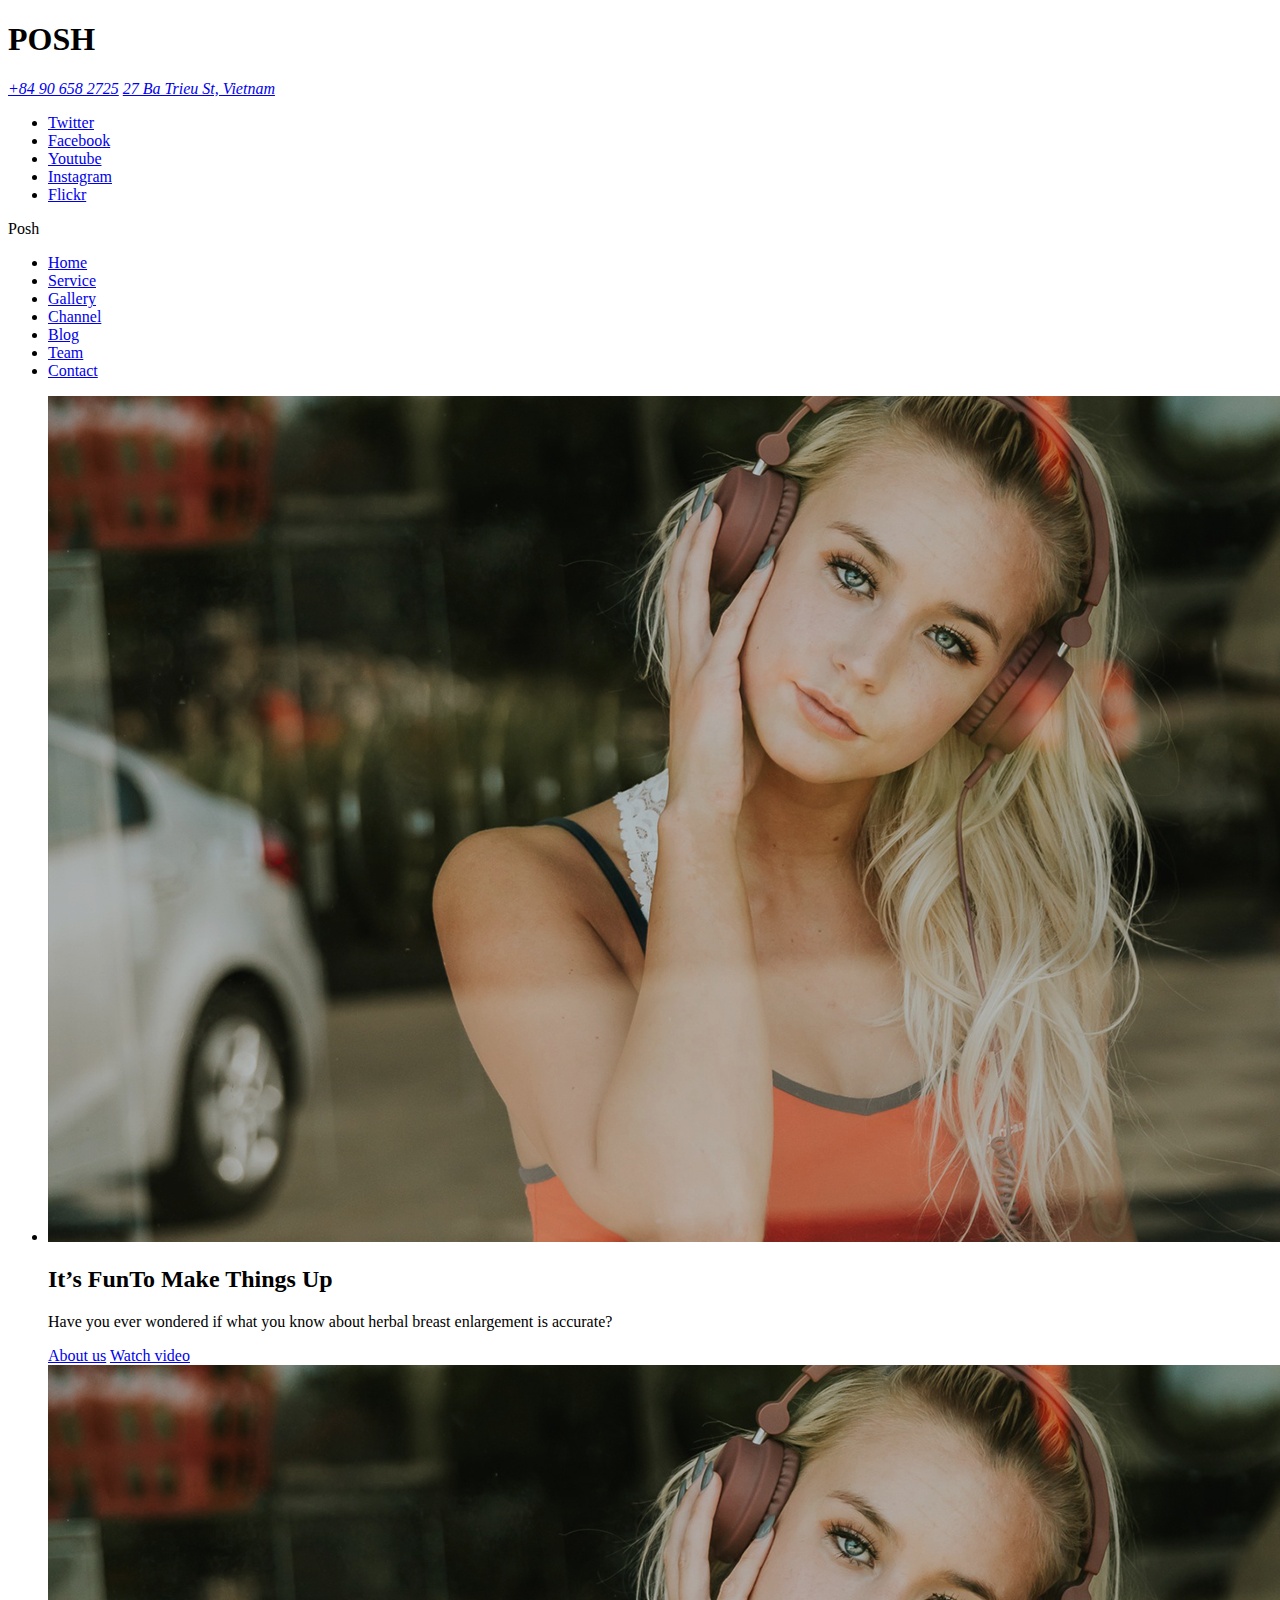
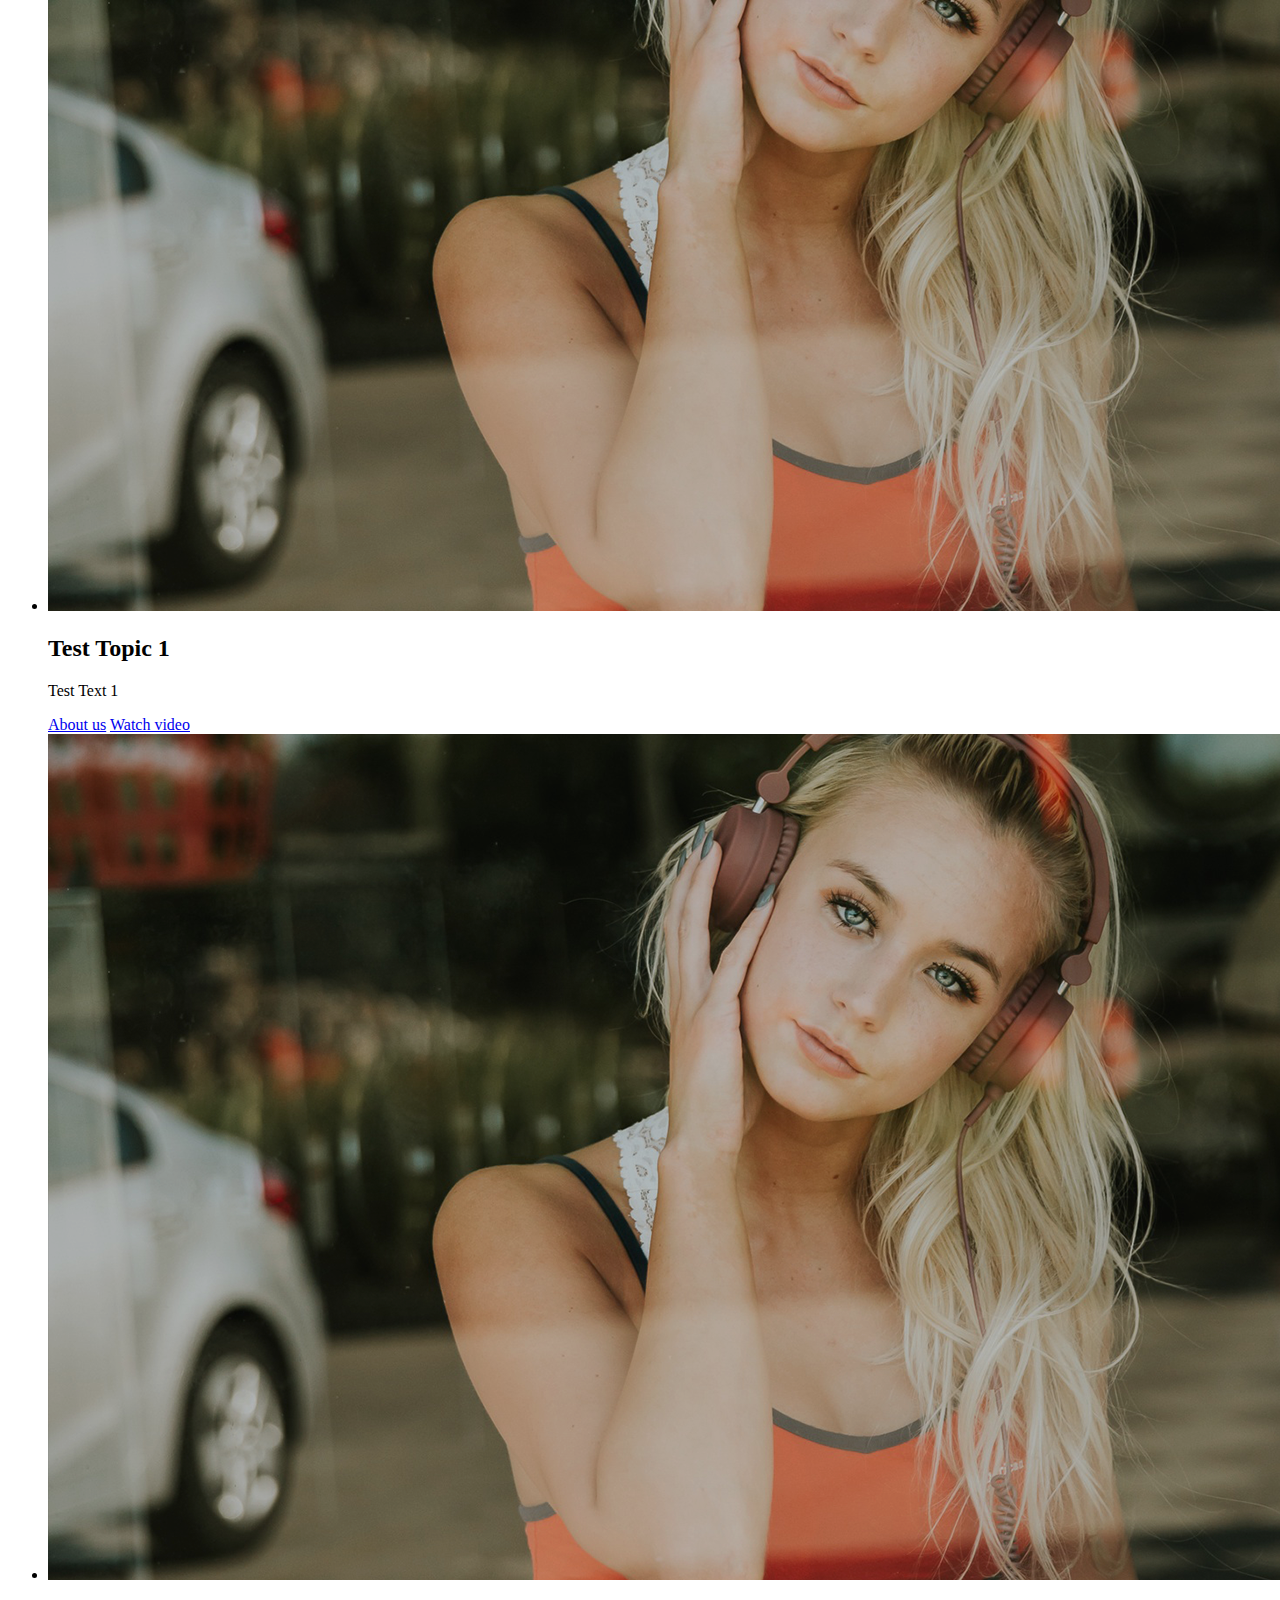
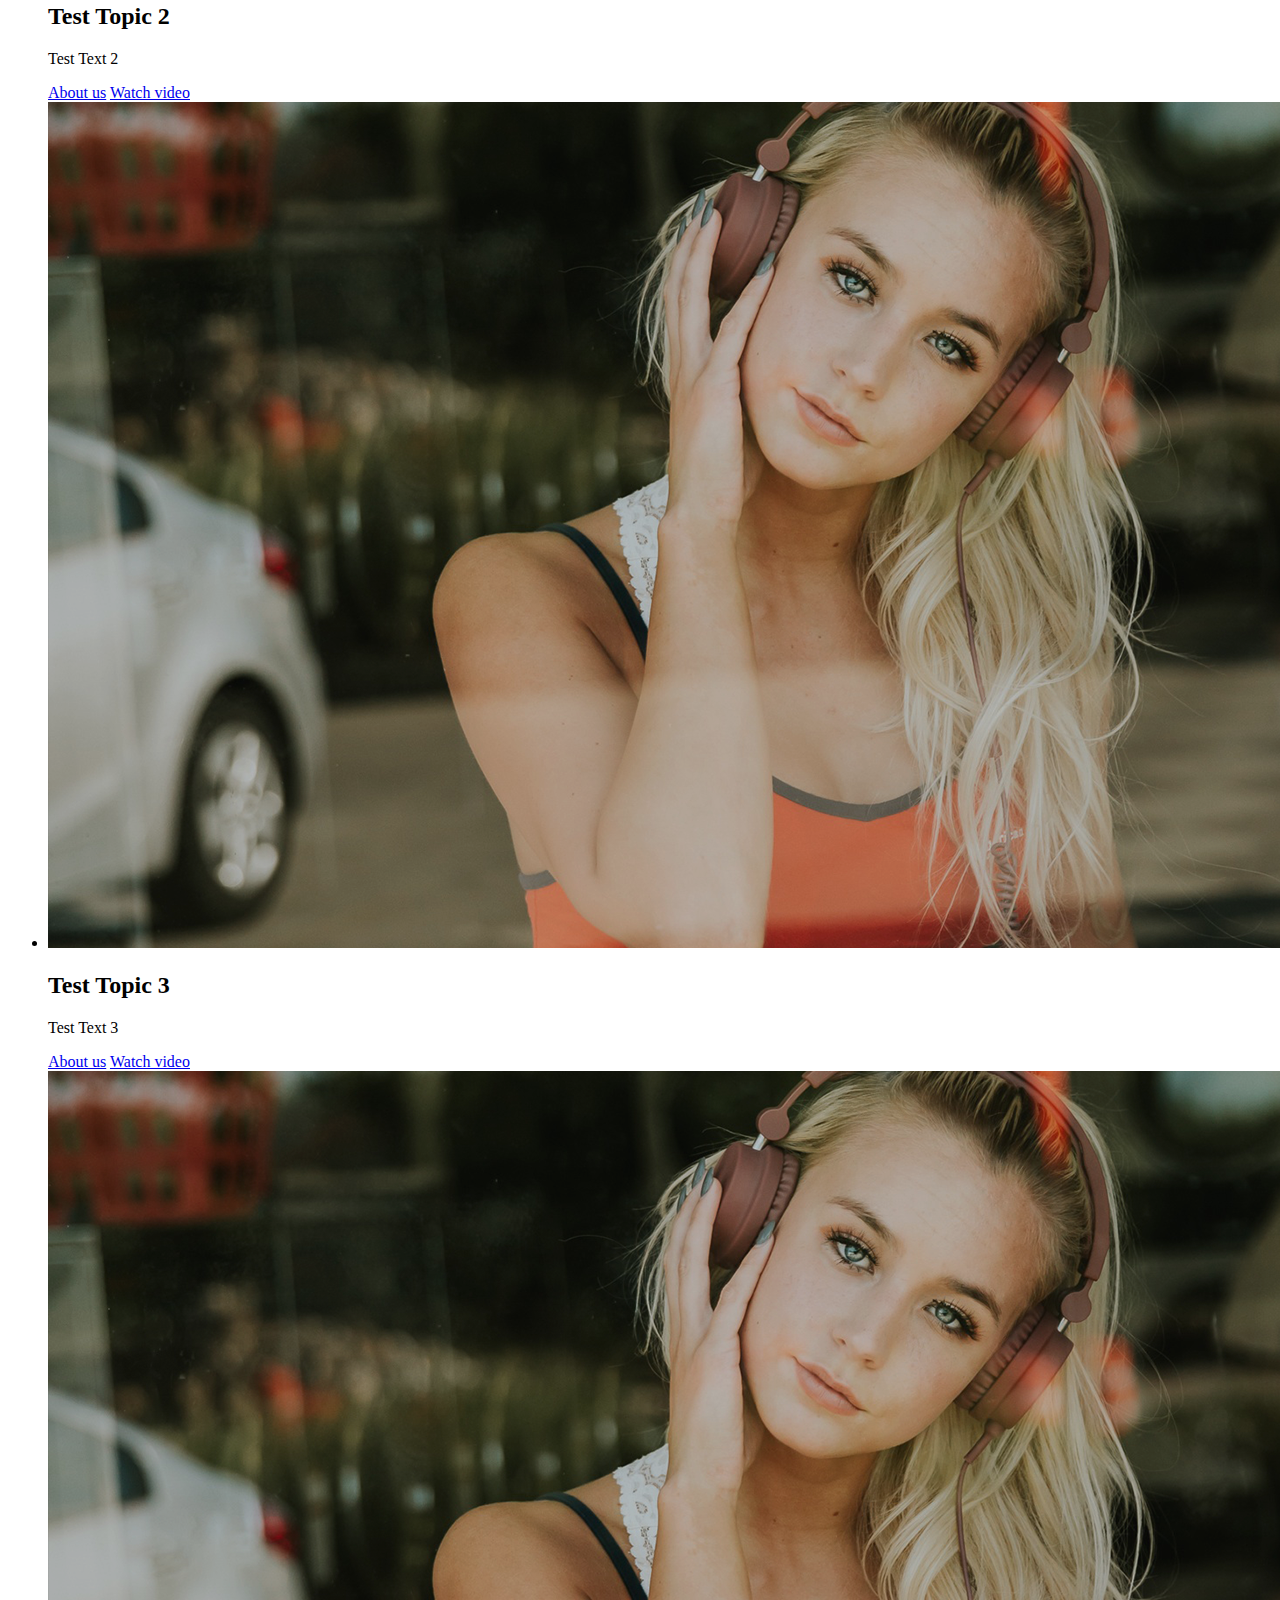
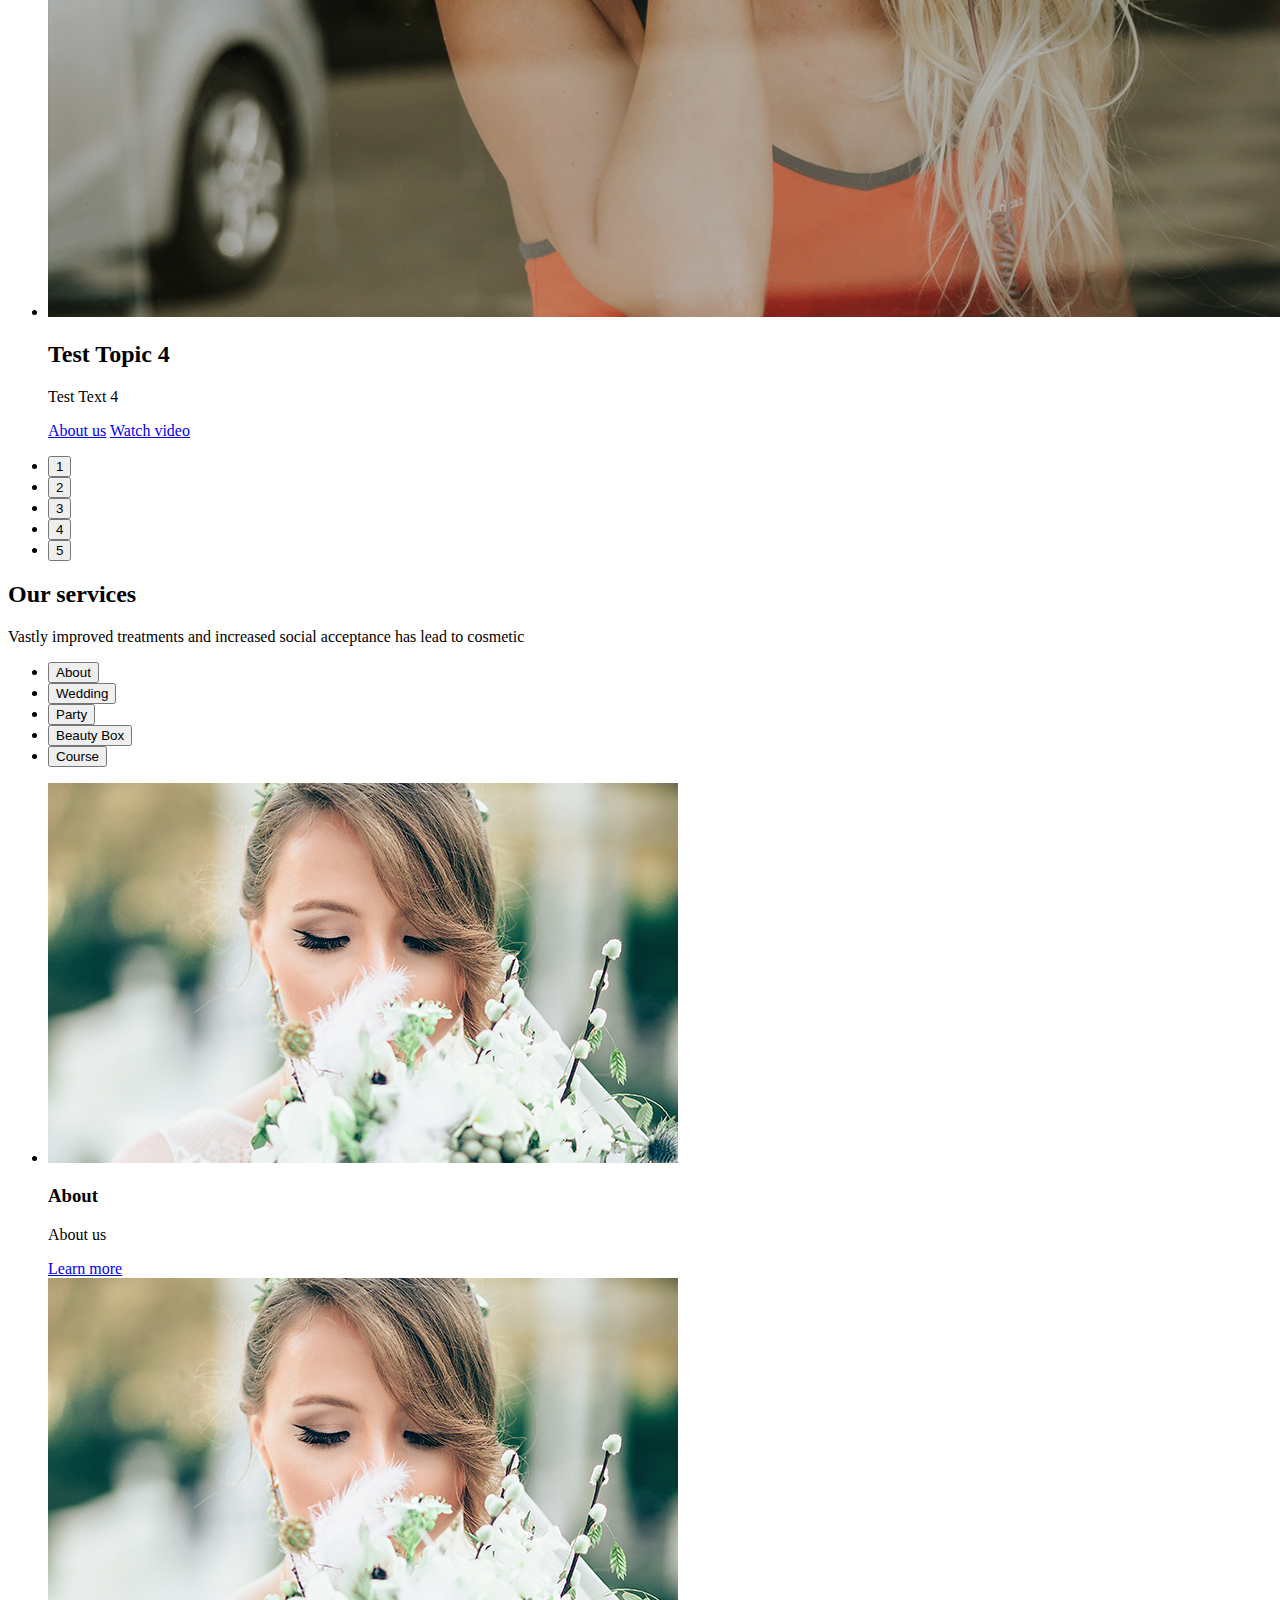
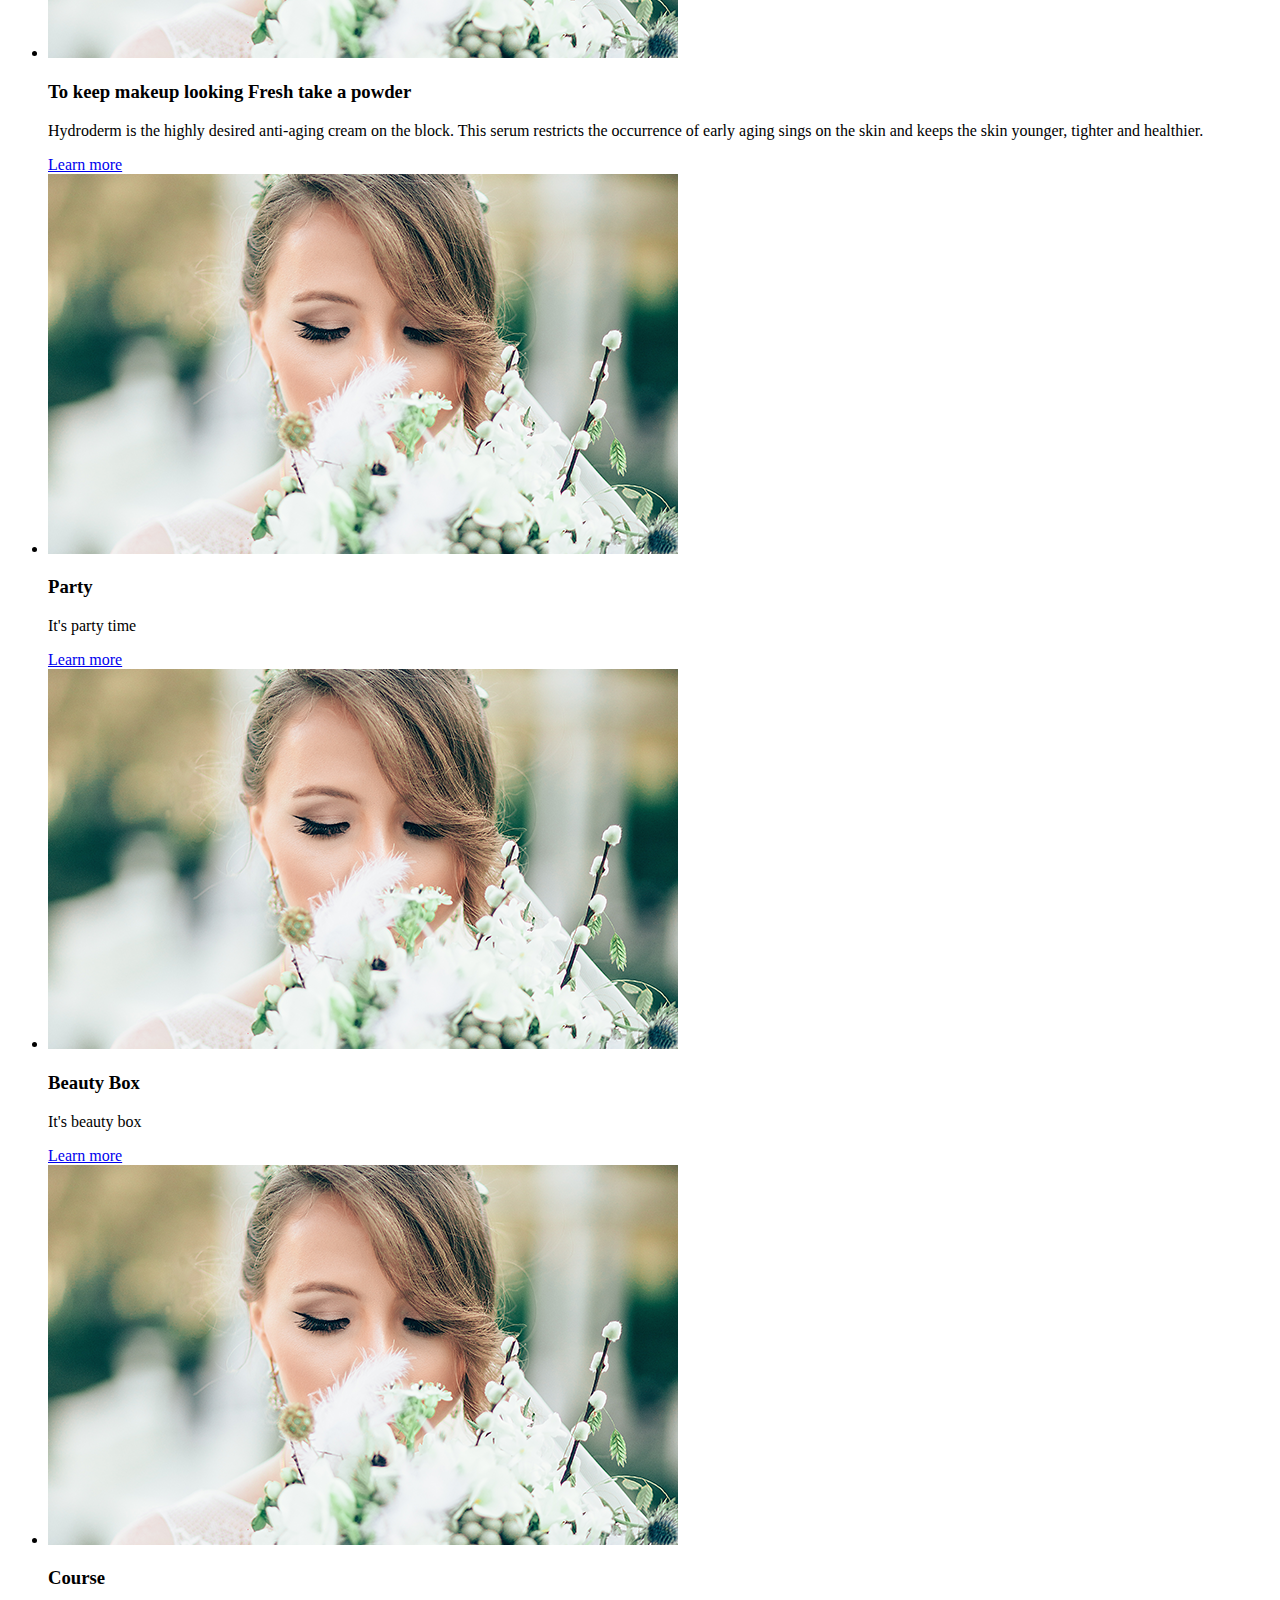
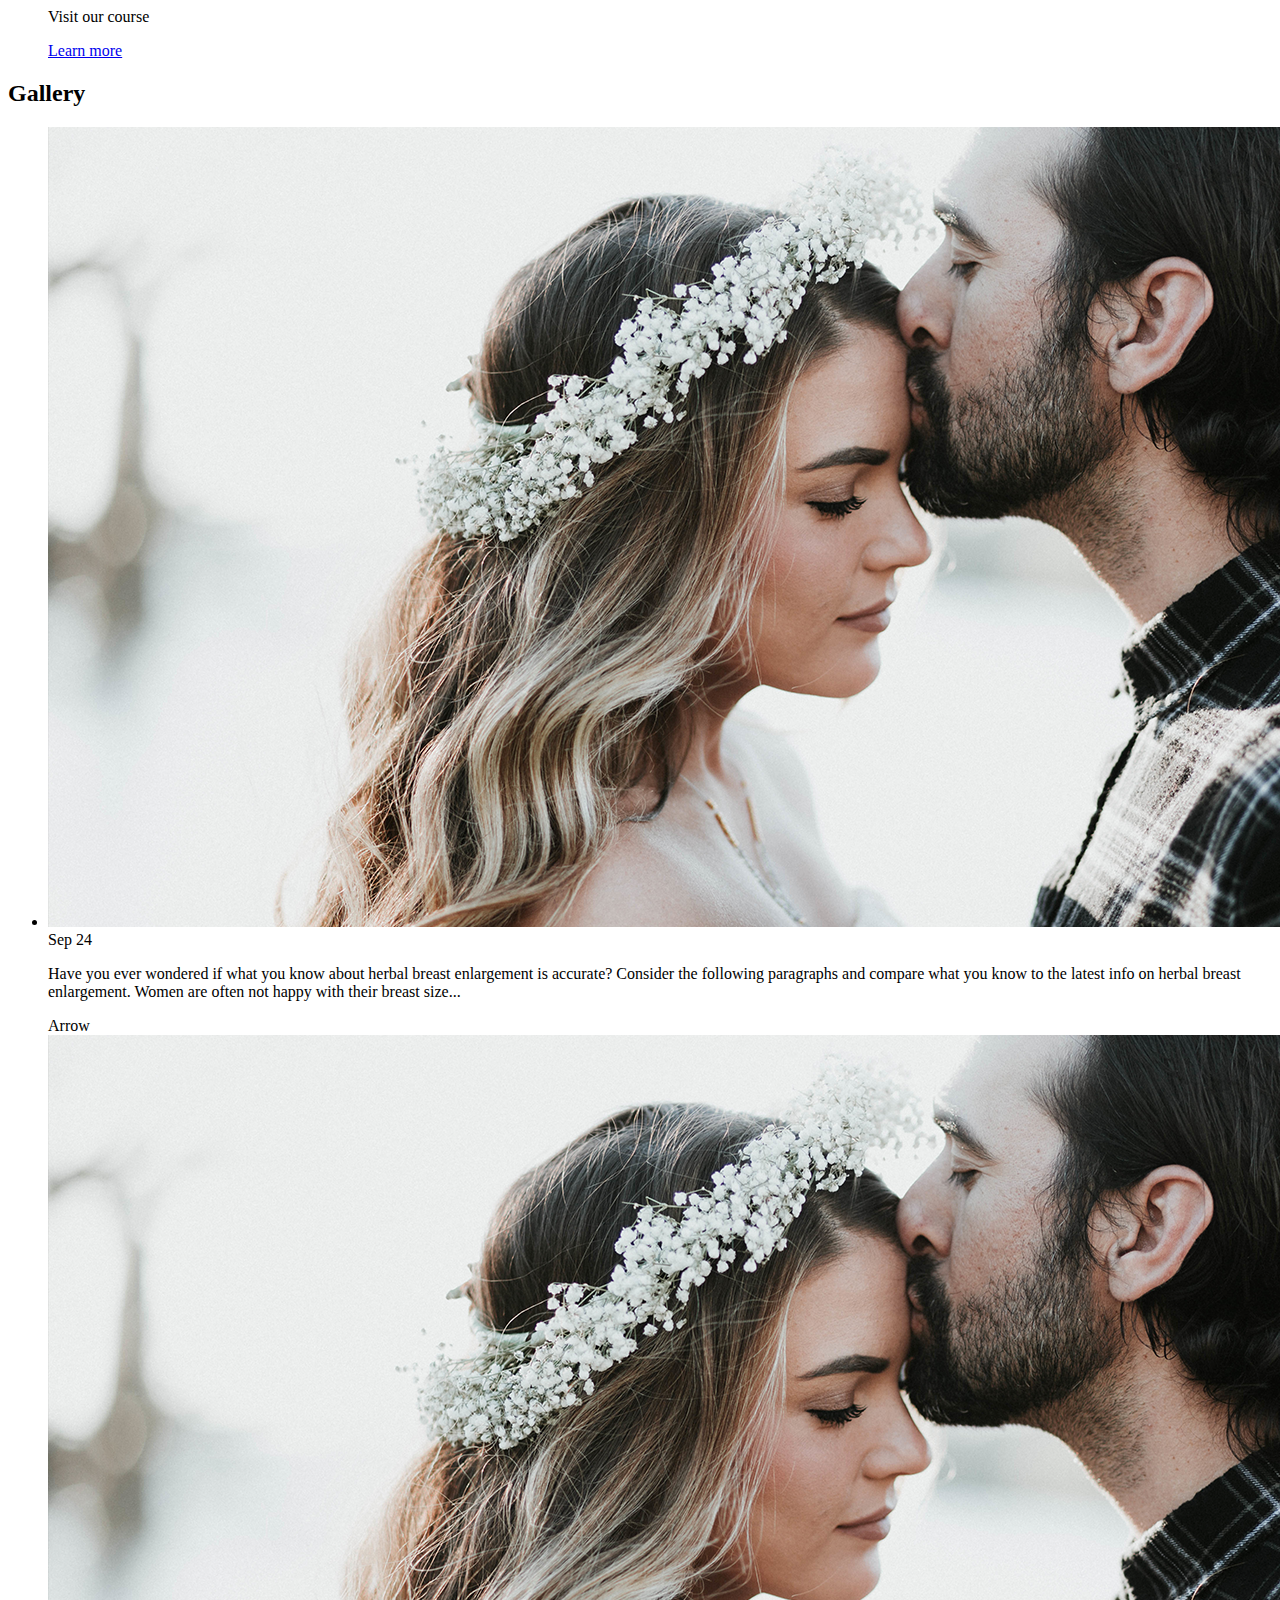
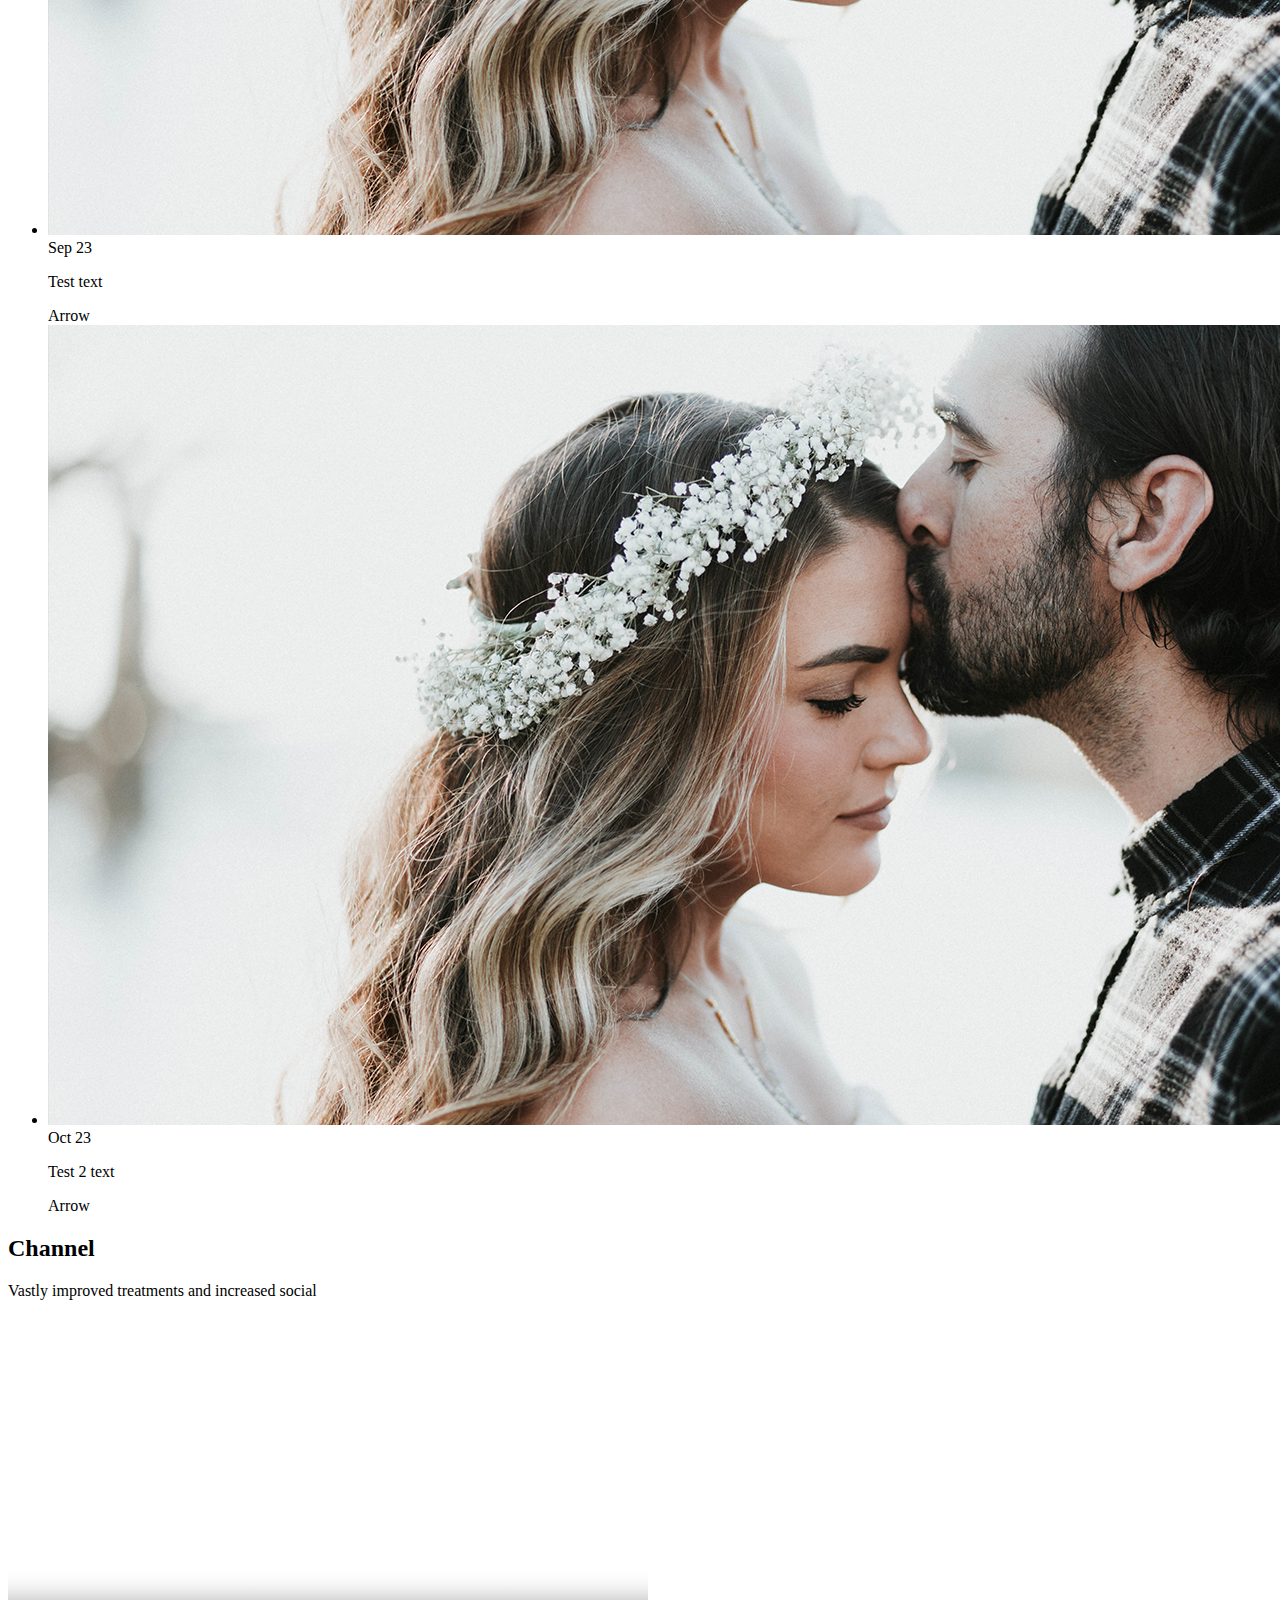
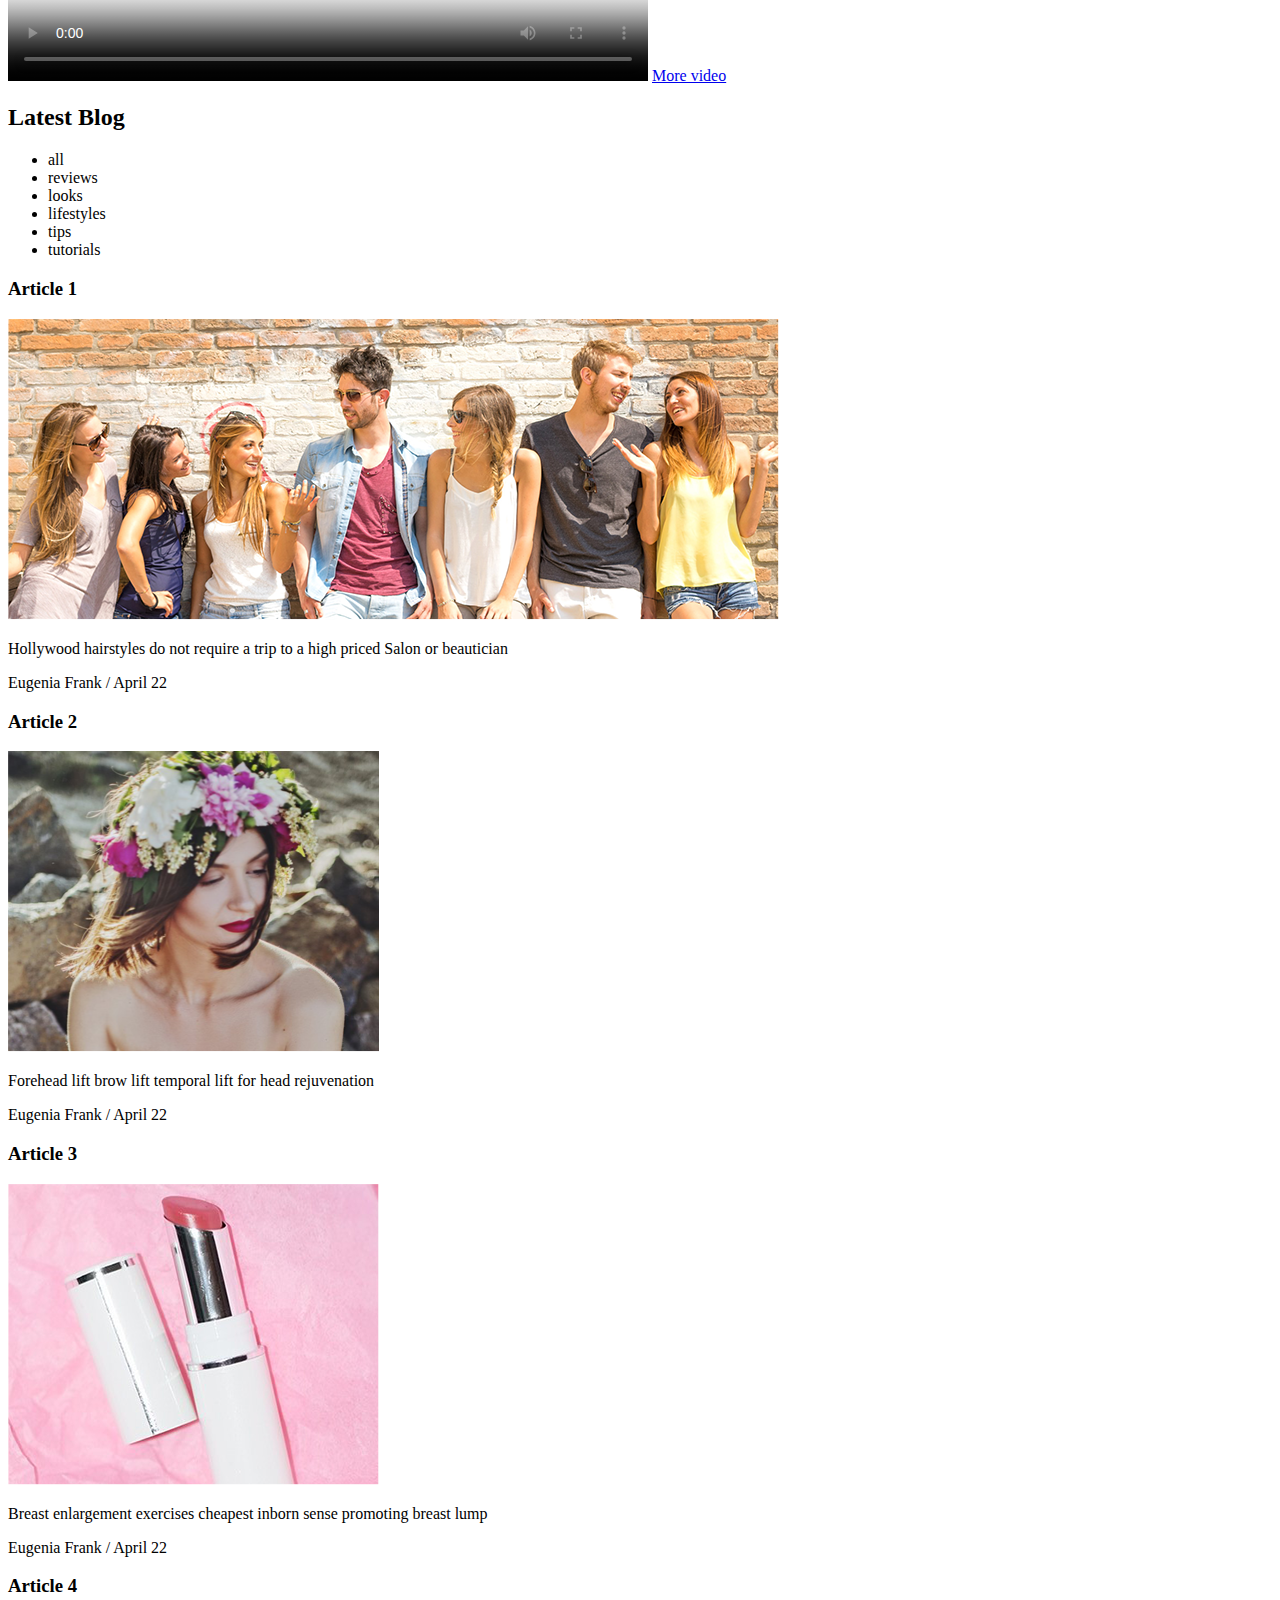
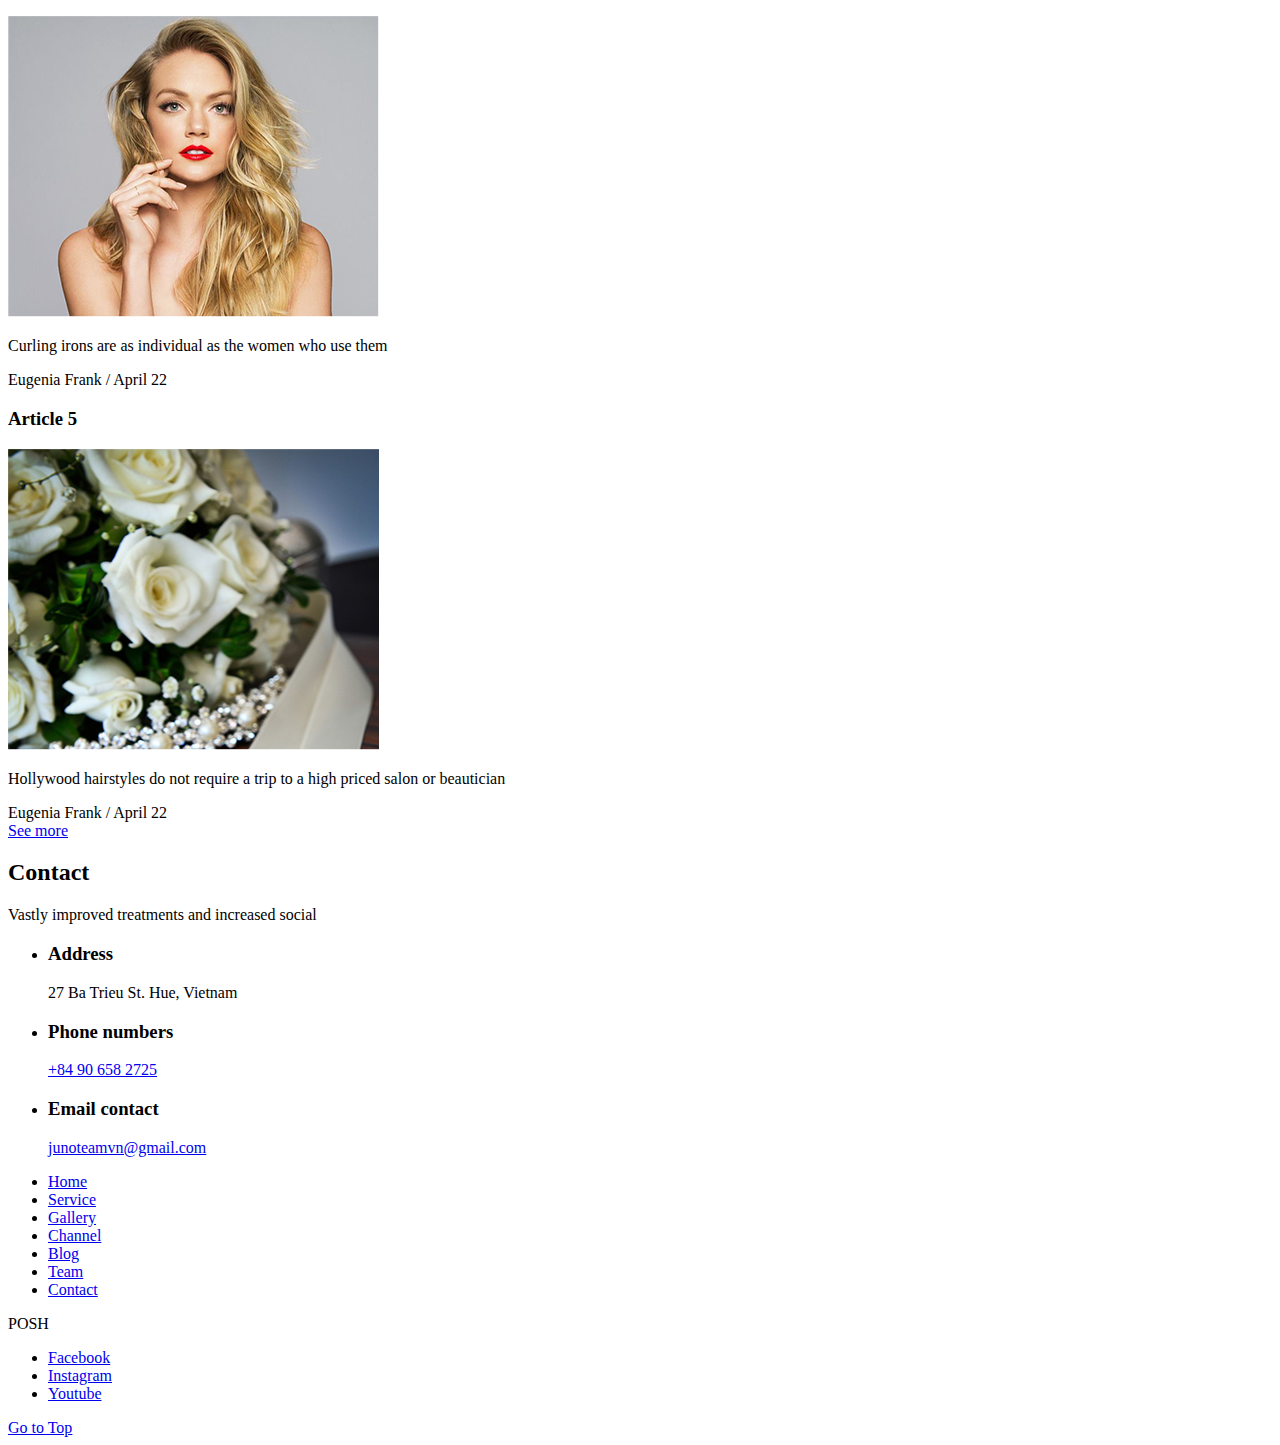
==== commit f046ccec: "последние правки" ====
--- a/index.html
+++ b/index.html
@@ -42,45 +42,44 @@
                     <h2 class="first-slides__topic">It’s <span>Fun</span>To Make Things Up</h2>
                     <p class="first-slides__text">Have you ever wondered if what you know about herbal breast enlargement is accurate?</p>
                     <a class="first-slides__btn btn" href="#">About us</a>
-                    <a class="first-slides__btn btn--video" href="#">Watch video</a>
+                    <a class="first-slides__btn btn btn--video" href="#">Watch video</a>
                 </li>
                 <li class="first__slide">
                     <img class="first-slides__image" src="img/background/slider.png" alt="Here must be a photo" width="1600" height="846">
                     <h2 class="first-slides__topic">Test Topic 1</h2>
                     <p class="first-slides__text">Test Text 1</p>
                     <a class="first-slides__btn btn" href="#">About us</a>
-                    <a class="first-slides__btn btn--video" href="#">Watch video</a>
+                    <a class="first-slides__btn btn btn--video" href="#">Watch video</a>
                 </li>
                 <li class="first__slide">
                     <img class="first-slides__image" src="img/background/slider.png" alt="Here must be a photo" width="1600" height="846">
                     <h2 class="first-slides__topic">Test Topic 2</h2>
                     <p class="first-slides__text">Test Text 2</p>
                     <a class="first-slides__btn btn" href="#">About us</a>
-                    <a class="first-slides__btn btn--video" href="#">Watch video</a>
+                    <a class="first-slides__btn btn btn--video" href="#">Watch video</a>
                 </li>
                 <li class="first__slide">
                     <img class="first-slides__image" src="img/background/slider.png" alt="Here must be a photo" width="1600" height="846">
                     <h2 class="first-slides__topic">Test Topic 3</h2>
                     <p class="first-slides__text">Test Text 3</p>
                     <a class="first-slides__btn btn" href="#">About us</a>
-                    <a class="first-slides__btn btn--video" href="#">Watch video</a>
+                    <a class="first-slides__btn btn btn--video" href="#">Watch video</a>
                 </li>
                 <li class="first__slide">
                     <img class="first-slides__image" src="img/background/slider.png" alt="Here must be a photo" width="1600" height="846">
                     <h2 class="first-slides__topic">Test Topic 4</h2>
                     <p class="first-slides__text">Test Text 4</p>
                     <a class="first-slides__btn btn" href="#">About us</a>
-                    <a class="first-slides__btn btn--video" href="#">Watch video</a>
+                    <a class="first-slides__btn btn btn--video" href="#">Watch video</a>
                 </li>
             </ul>
 
             <ul class="first__toggle-list">
-                <!-- Ссылки и кнопки не должны быть пустые -->
                 <li class="first__toggle first__toggle--active"><button type="button">1</button></li>
-                <li class="first__toggle">2<button type="button"></button></li>
-                <li class="first__toggle">3<button type="button"></button></li>
-                <li class="first__toggle">4<button type="button"></button></li>
-                <li class="first__toggle">5<button type="button"></button></li>
+                <li class="first__toggle"><button type="button">2</button></li>
+                <li class="first__toggle"><button type="button">3</button></li>
+                <li class="first__toggle"><button type="button">4</button></li>
+                <li class="first__toggle"><button type="button">5</button></li>
             </ul>
         </section>
 
@@ -89,27 +88,26 @@
             <header class="services-header">
                 <h2 class="services__title title">Our services</h2>
                 <p class="services__description description">Vastly improved treatments and increased social acceptance has lead to cosmetic</p>
-            </header>
-            <!-- А списку лучше указать класс services__slides, а пунктам списка services__slide -->
+            </header>            
             <ul class="services__list">
                 <li class="services__item">
-                    <button class="services__toggle--about" type="button">
+                    <button class="services__toggle services__toggle--about" type="button">
                     About</button>
                 </li>
                 <li class="services__item services-list__item--active">
-                    <button class="services__toggle--wedding" type="button">
+                    <button class="services__toggle services__toggle--wedding" type="button">
                     Wedding</button>
                 </li>
                 <li class="services__item">
-                    <button class="services__toggle--party" type="button">
+                    <button class="services__toggle services__toggle--party" type="button">
                     Party</button>
                 </li>
                 <li class="services__item">
-                    <button class="services__toggle--beauty" type="button">
+                    <button class="services__toggle services__toggle--beauty" type="button">
                     Beauty Box</button>
                 </li>
                 <li class="services__item">
-                    <button class="services__toggle--course" type="button">
+                    <button class="services__toggle services__toggle--course" type="button">
                     Course</button>
                 </li>
             </ul>
@@ -176,13 +174,13 @@
         </section>
 
 
-        <section class="Channel">
+        <section class="channel">
             <header class="channel__header">
                 <h2 class="channel__title title">Channel</h2>
                 <p class="channel__description description">Vastly improved treatments and increased social</p>
             </header>
             <video class="channel__video" width="640" height="365" controls="controls" poster="video/duel.jpg"></video>
-            <a class="channel__btn btn--more-video" href="#">More video</a>
+            <a class="channel__btn btn btn--more-video" href="#">More video</a>
         </section>
 
         <section class="latest-blog">
@@ -197,27 +195,32 @@
             </ul>
 
             <article class="latest-blog__highlight-post">
-                <img class="latest-blog__image--highlight" src="img/content/highlight-post.png" alt="Hollywood hairstyles" height="301" width="771">
+                <h3 class="visually-hidden">Article 1</h3>
+                <img class="latest-blog__image latest-blog__image--highlight" src="img/content/highlight-post.png" alt="Hollywood hairstyles" height="301" width="771">
                 <p class="latest-blog__text">Hollywood hairstyles do not require a trip to a high priced Salon or beautician</p>
                 <footer class="latest-blog__author">Eugenia Frank / <time datetime="2018-04-22">April 22</time></footer>
             </article>
 
             <article class="latest-blog__second-post">
-                <img class="latest-blog__image--shadow" src="img/content/post2.png" alt="Forehead lift" height="301" width="371">
+                    <h3 class="visually-hidden">Article 2</h3>
+                <img class="latest-blog latest-blog__image--shadow" src="img/content/post2.png" alt="Forehead lift" height="301" width="371">
                 <p class="latest-blog__text">Forehead lift brow lift temporal lift for head rejuvenation</p>
                 <footer class="latest-blog__author">Eugenia Frank / <time datetime="2018-04-22">April 22</time></footer>
             </article>
             <article class="latest-blog__post">
+                    <h3 class="visually-hidden">Article 3</h3>
                 <img class="latest-blog__image" src="img/content/post3.png" alt="Breast enlargement exercises" height="301" width="371">
                 <p class="latest-blog__text">Breast enlargement exercises cheapest inborn sense promoting breast lump</p>
                 <footer class="latest-blog__author">Eugenia Frank / <time datetime="2018-04-22">April 22</time></footer>
             </article>
             <article class="latest-blog__post">
+                    <h3 class="visually-hidden">Article 4</h3>
                 <img class="latest-blog__image" src="img/content/post4.png" alt="Curling irons" height="301" width="371">
                 <p class="latest-blog__text">Curling irons are as individual as the women who use them</p>
                 <footer class="latest-blog__author">Eugenia Frank / <time datetime="2018-04-22">April 22</time></footer>
             </article>
             <article class="latest-blog__post">
+                <h3 class="visually-hidden">Article 5</h3>
                 <img class="latest-blog__image" src="img/content/post5.png" alt="Hollywood hairstyles" height="301" width="371">
                 <p class="latest-blog__text">Hollywood hairstyles do not require a trip to a high priced salon or beautician</p>
                 <footer class="latest-blog__author">Eugenia Frank / <time datetime="2018-04-22">April 22</time></footer>
@@ -231,15 +234,15 @@
                 <p class="contacts__description description">Vastly improved treatments and increased social</p>
             </header>
             <ul class="contacts__list">
-                <li class="contacts__item--address">
+                <li class="contacts__item contacts__item--address">
                     <h3 class="contacts__subtitle subtitle">Address</h3>
                     <p class="contacts__data">27 Ba Trieu St. Hue, Vietnam</p>
                 </li>
-                <li class="contacts__item--phone">
+                <li class="contacts__item contacts__item--phone">
                     <h3 class="contacts__subtitle subtitle">Phone numbers</h3>
                     <a class="contacts__data" href="tel:+84906582725">+84 90 658 2725</a>
                 </li>
-                <li class="contacts__item">
+                <li class="contacts__item contacts__item--email">
                     <h3 class="contacts__subtitle subtitle">Email contact</h3>
                     <a class="contacts__data" href="mailto:junoteamvn@gmail.com">junoteamvn@gmail.com</a>
                 </li>
@@ -262,9 +265,9 @@
         </nav>
         <a class="page-footer__logo">POSH</a>
         <ul class="page-footer__social footer-social">
-            <li class="footer-social__item--facebook"><a href="#">Facebook</a></li>
-            <li class="footer-social__item--instagram"><a href="#">Instagram</a></li>
-            <li class="footer-social__item--youtube"><a href="#">Youtube</a></li>
+            <li class="footer-social__item footer-social__item--facebook"><a href="#">Facebook</a></li>
+            <li class="footer-social__item footer-social__item--instagram"><a href="#">Instagram</a></li>
+            <li class="footer-social__item footer-social__item--youtube"><a href="#">Youtube</a></li>
         </ul>
     </footer>
     <a href="#" class="top-button">Go to Top</a>
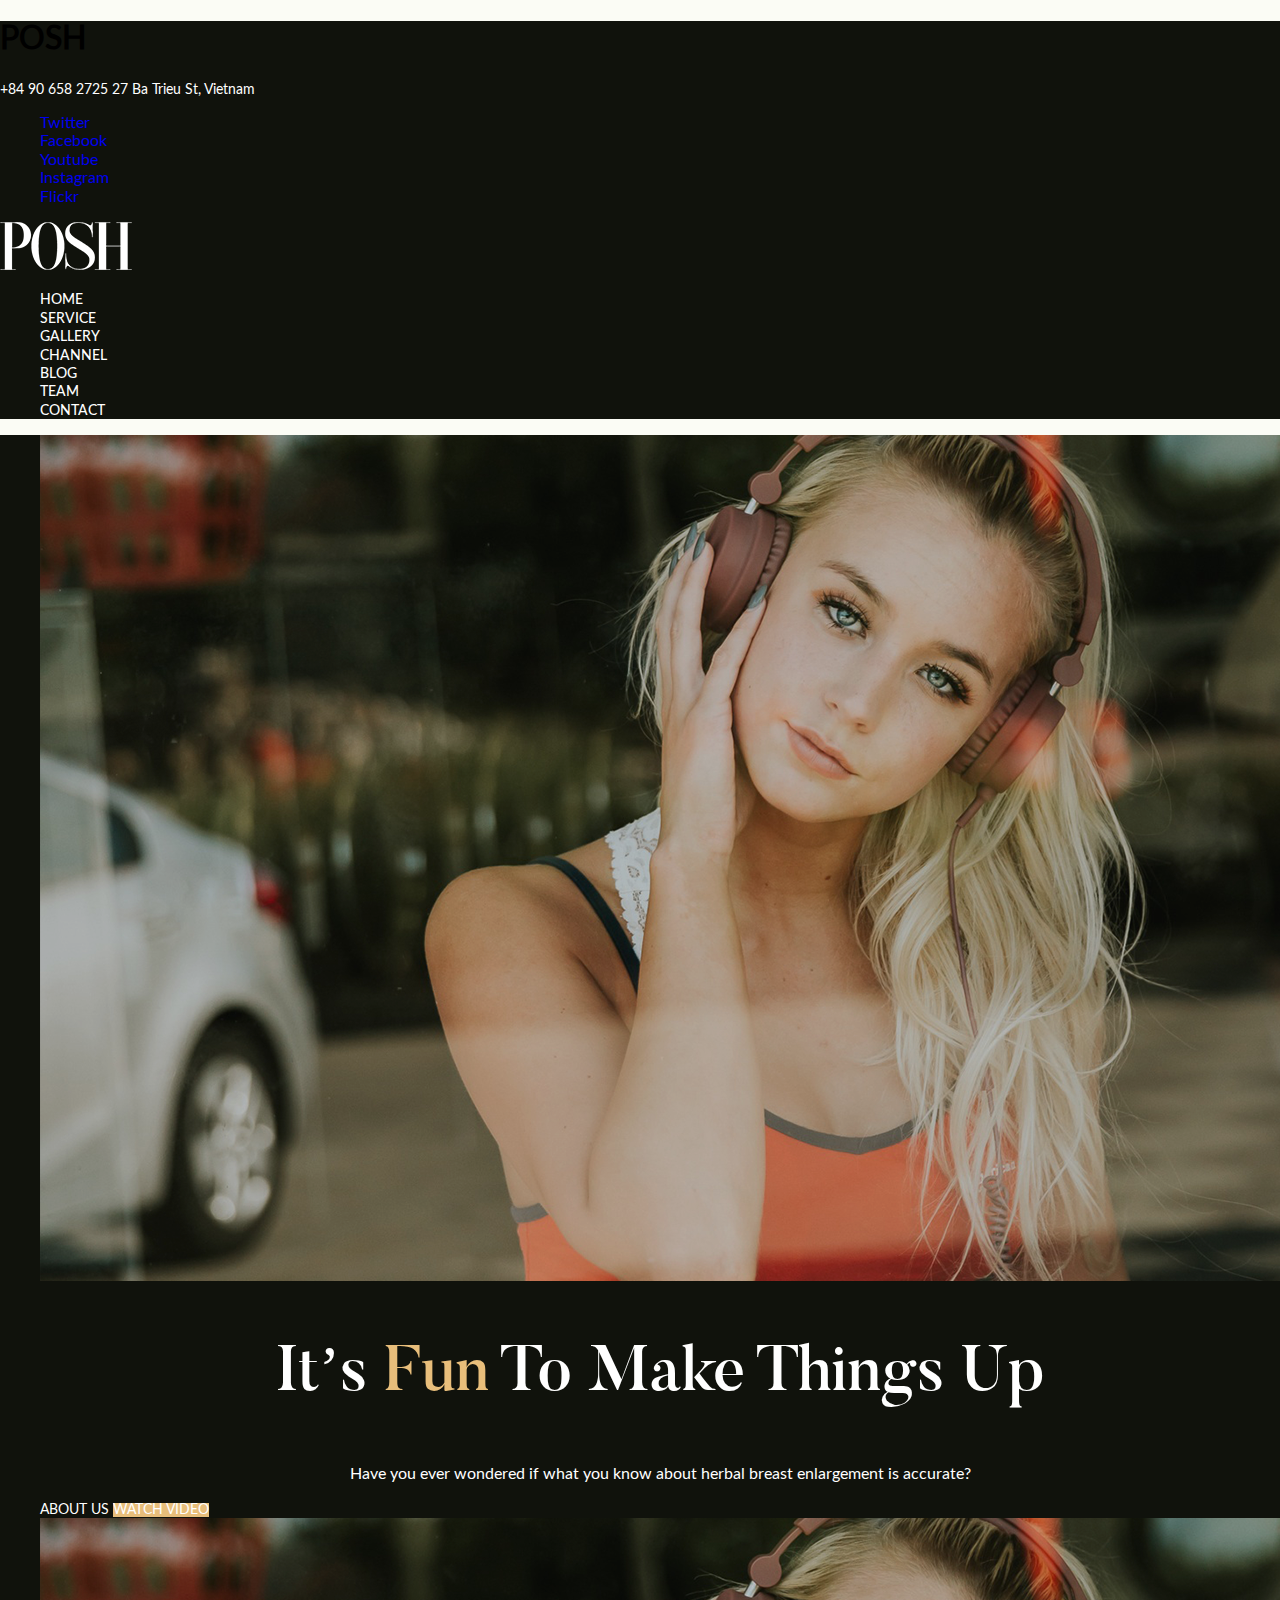
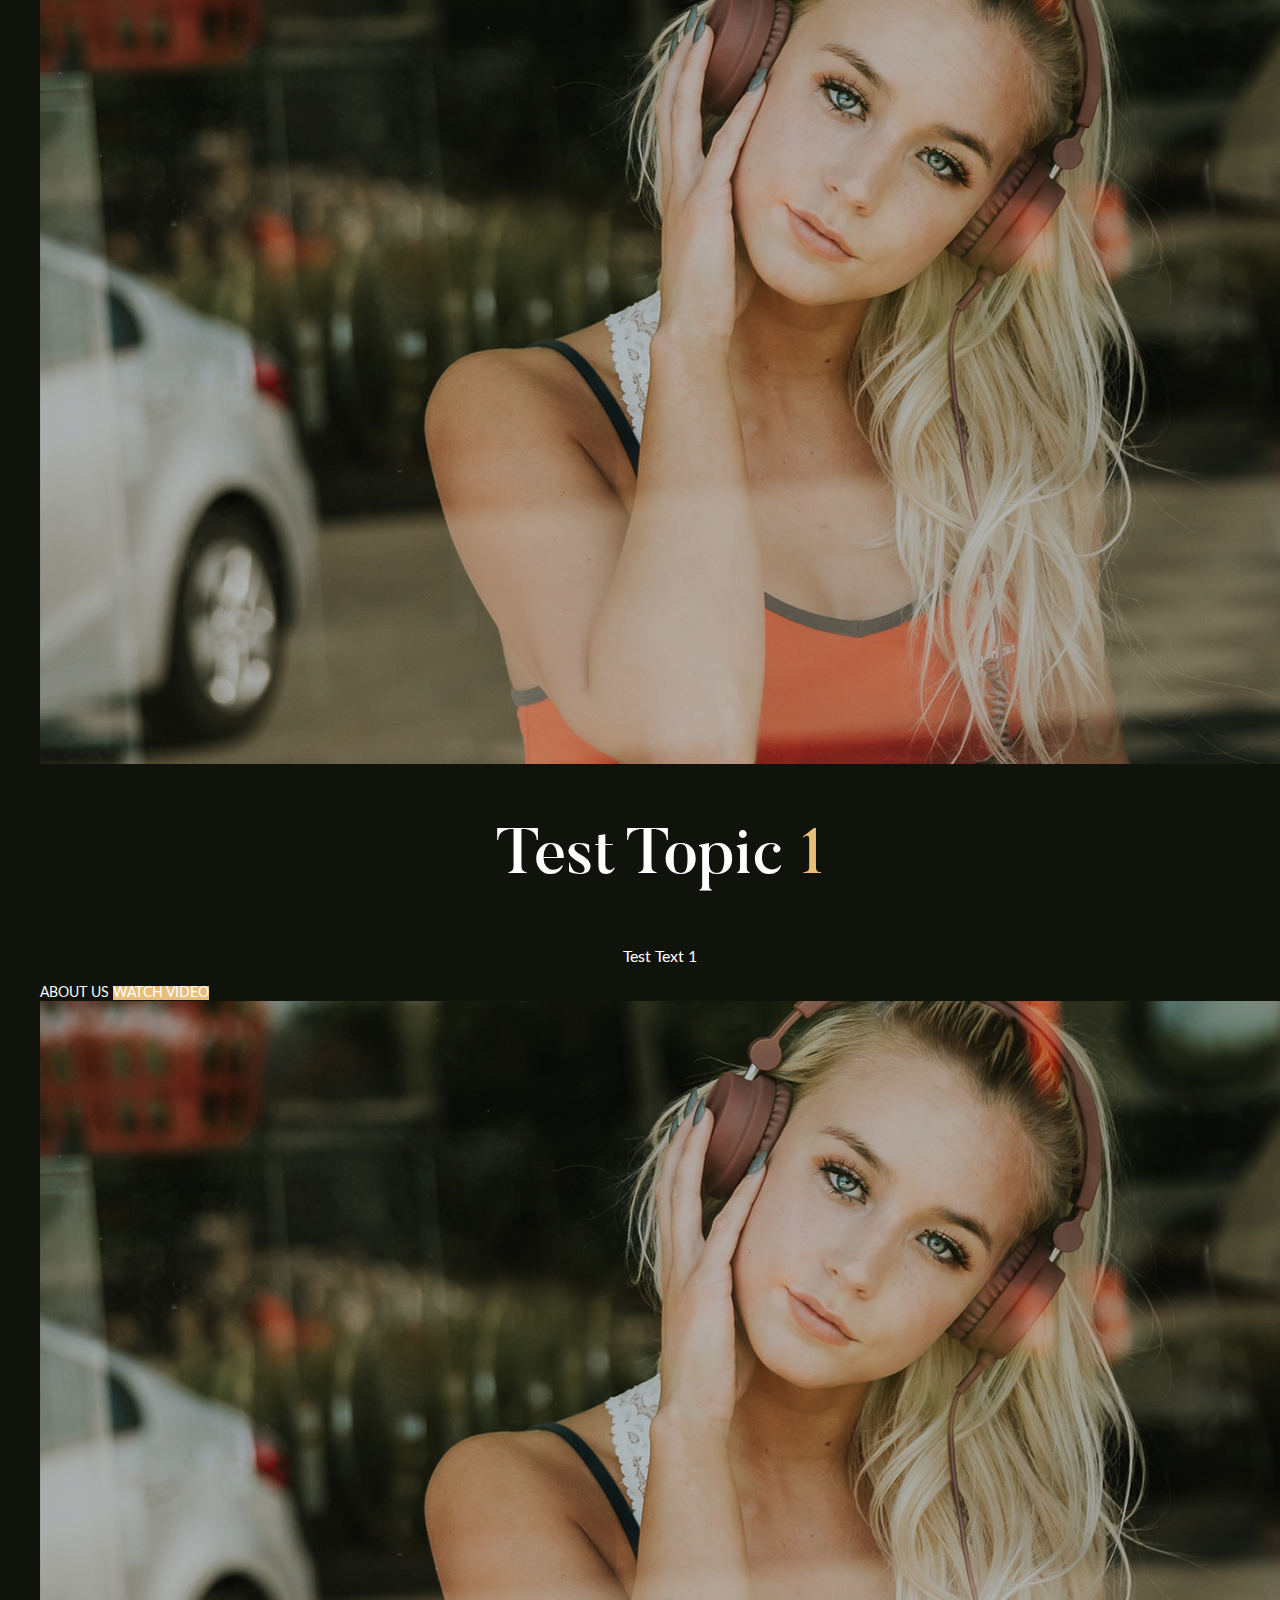
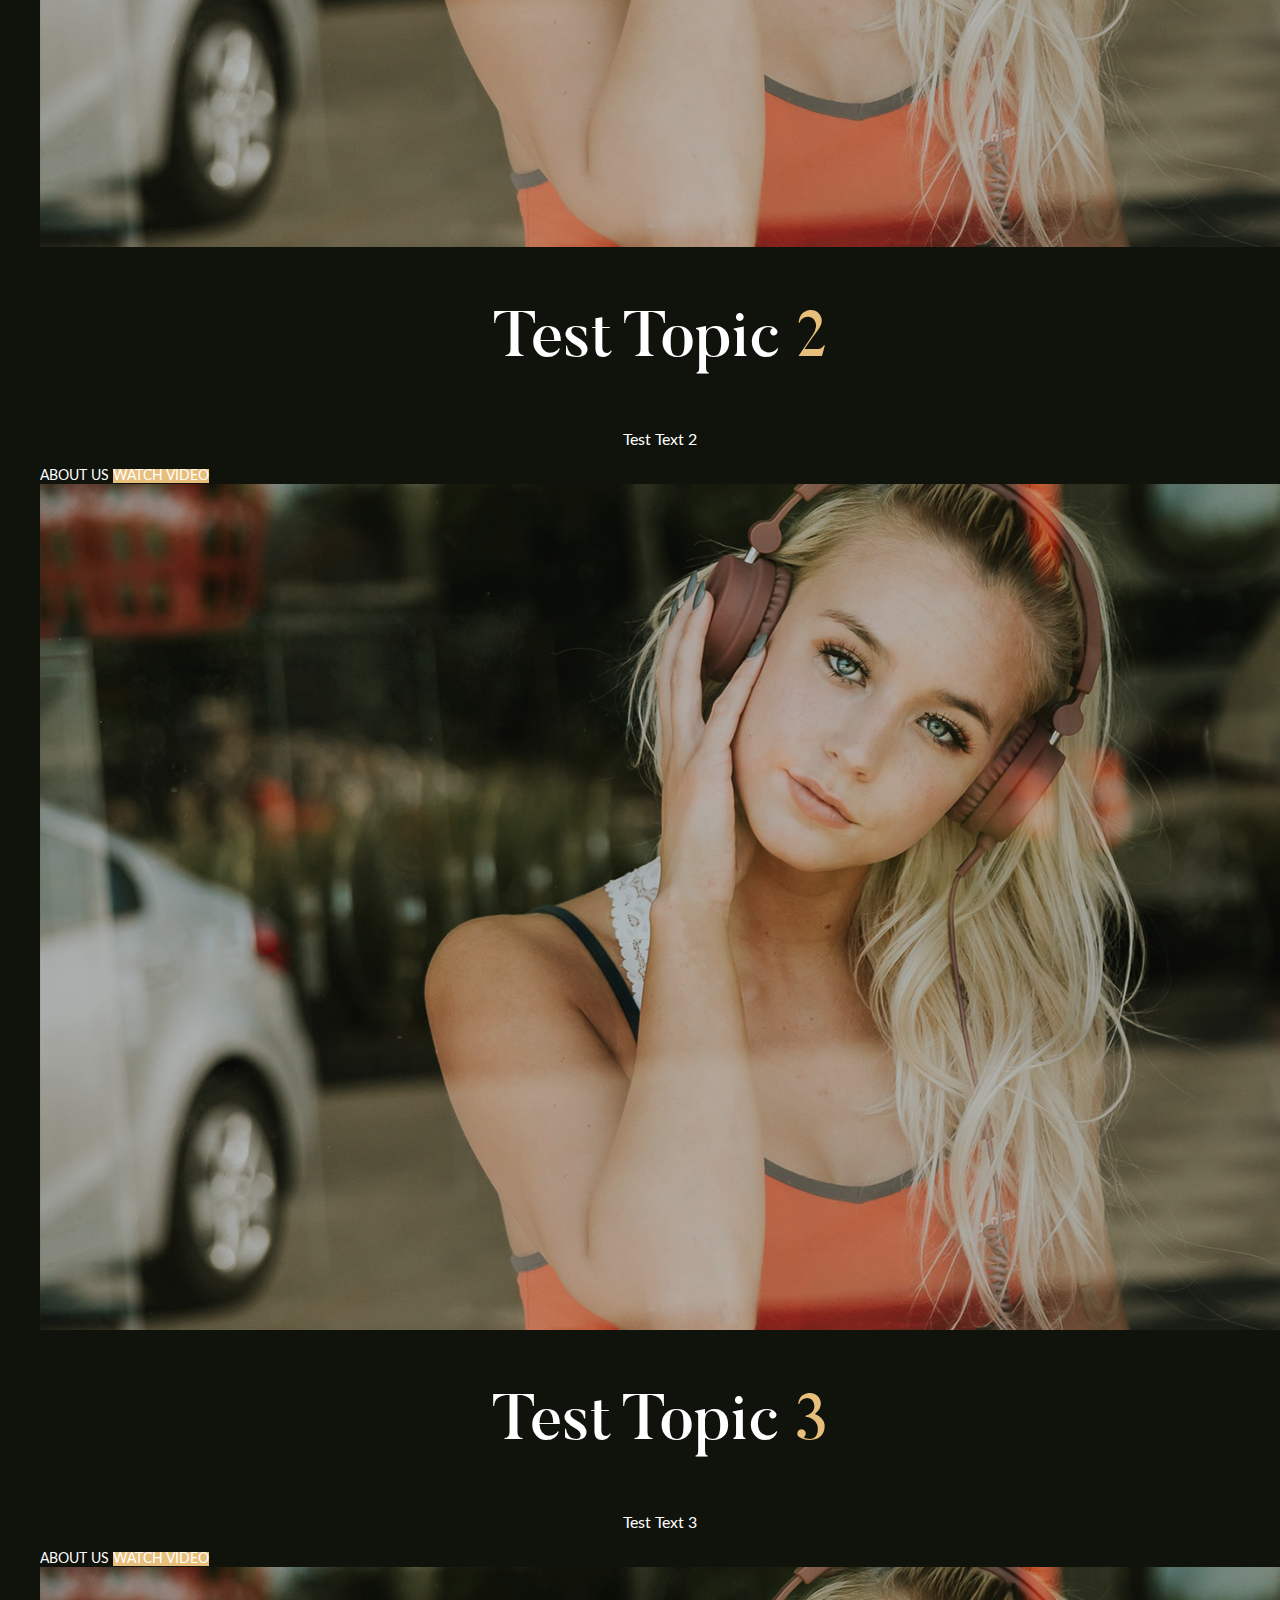
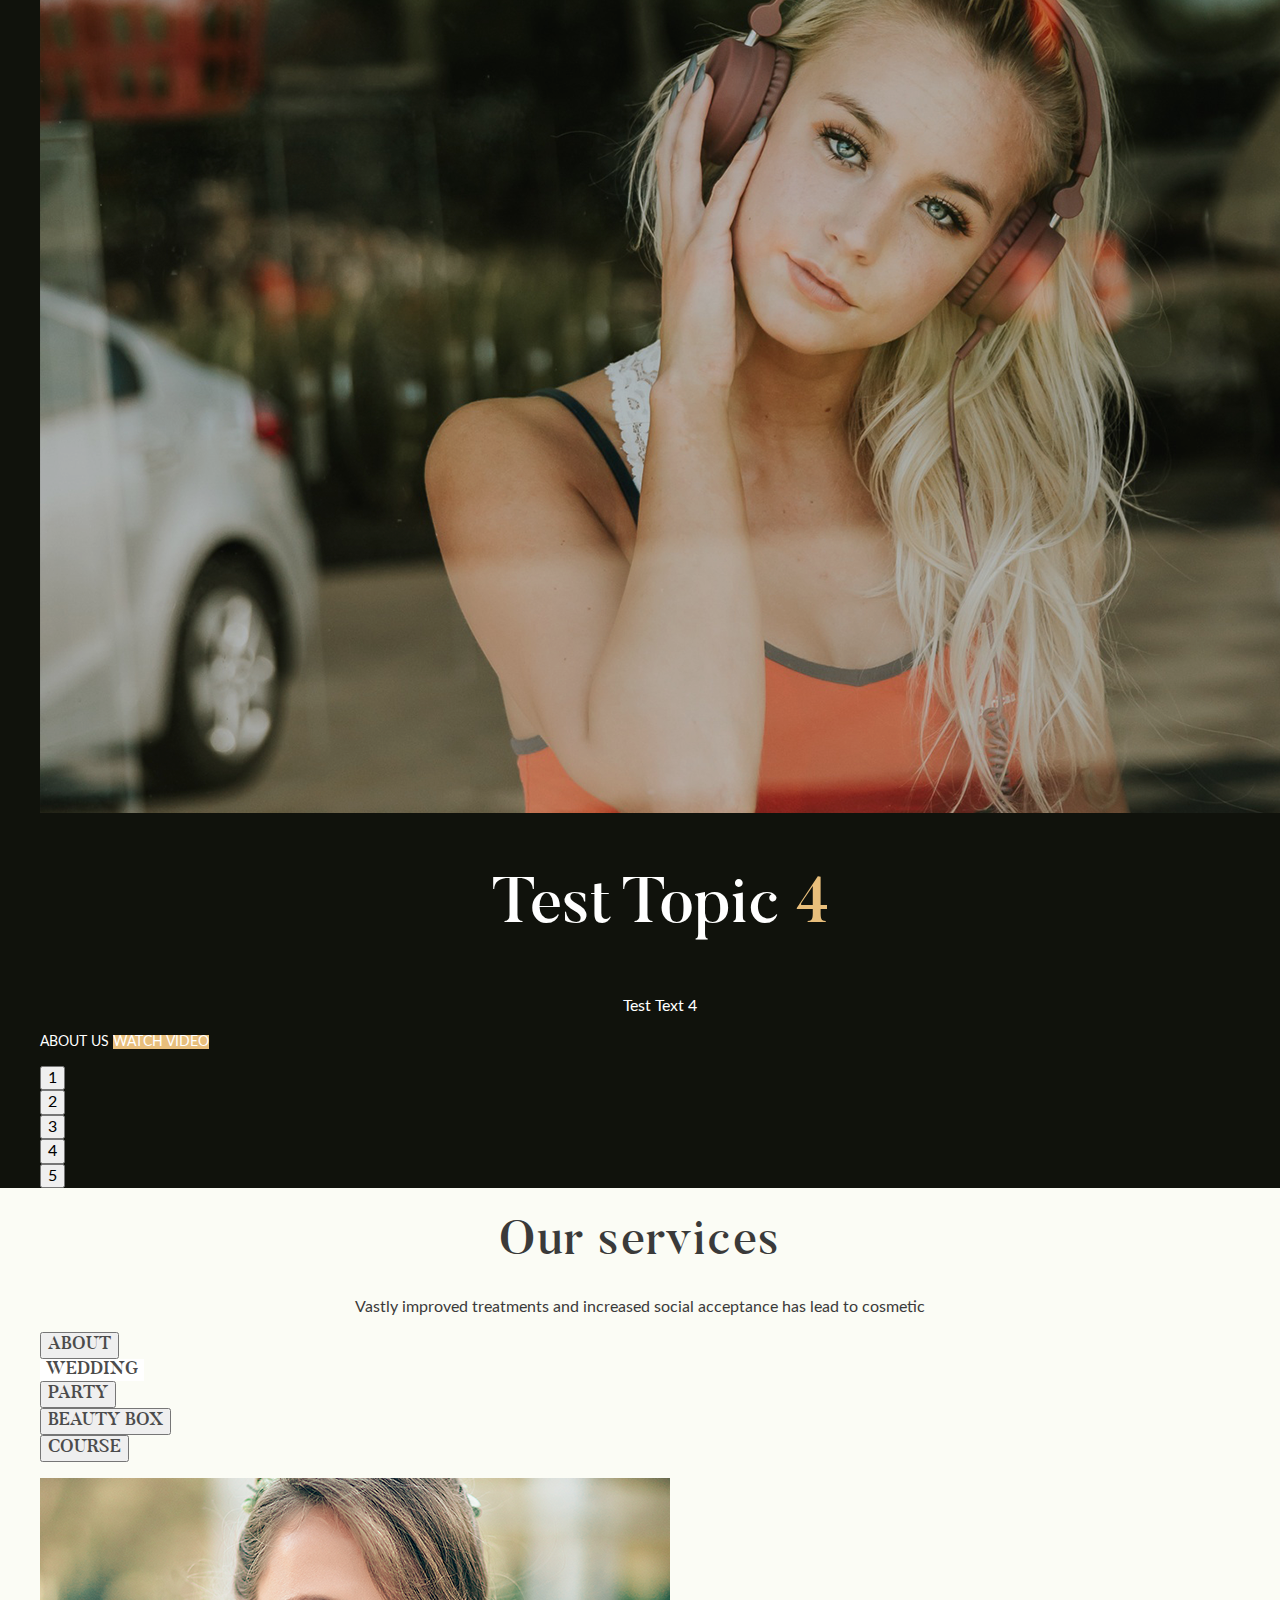
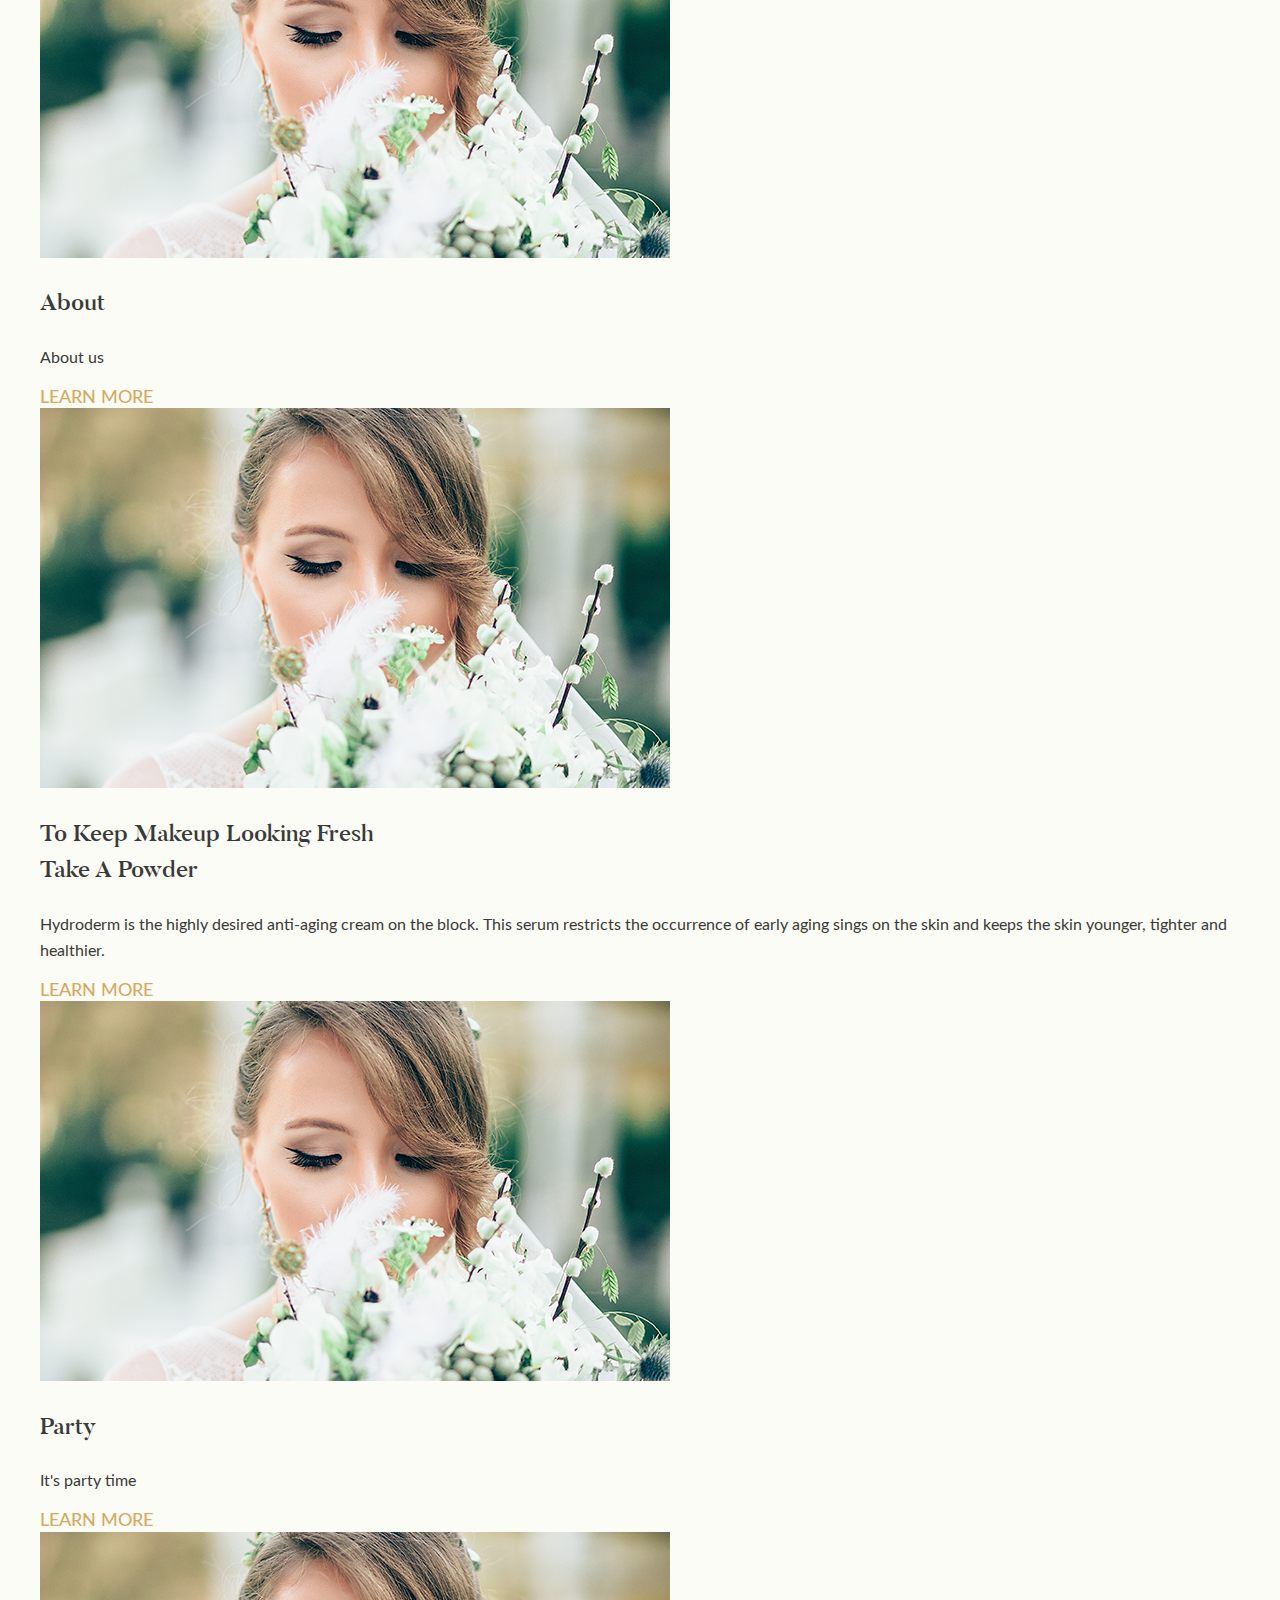
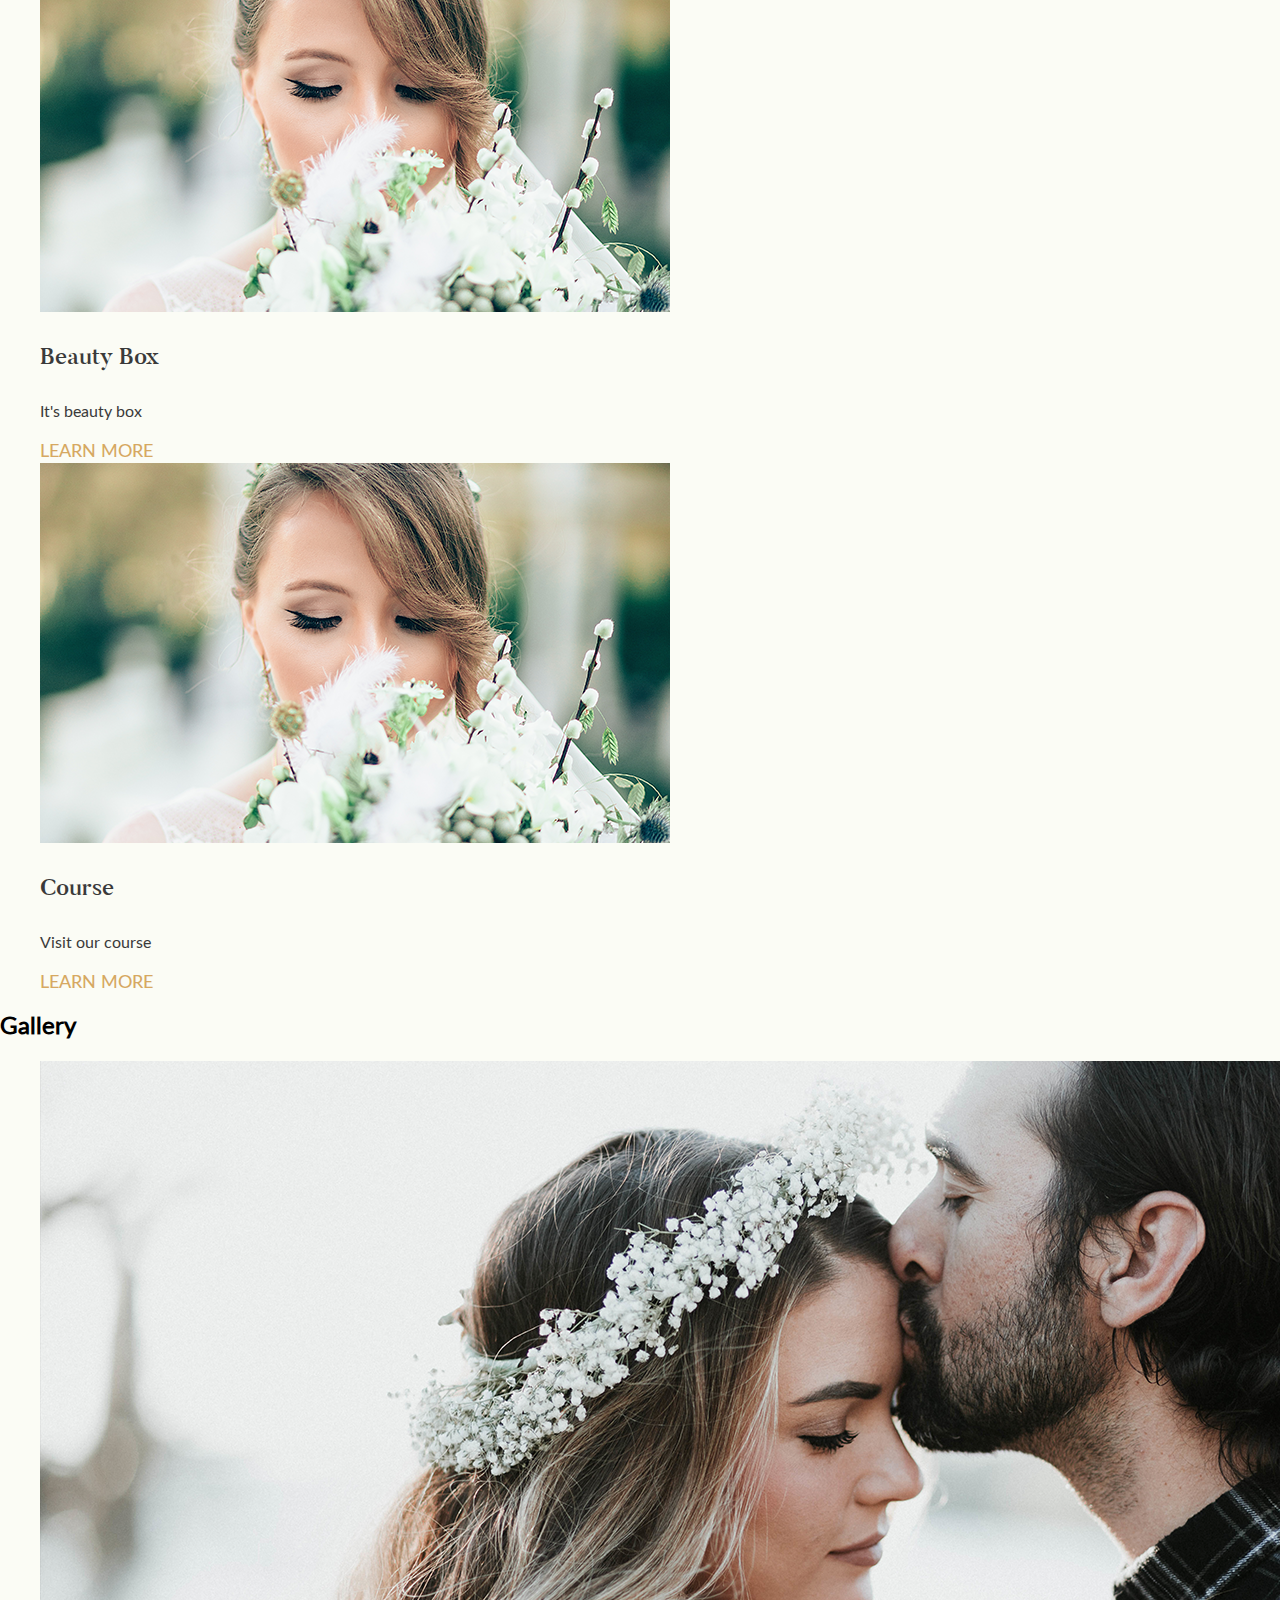
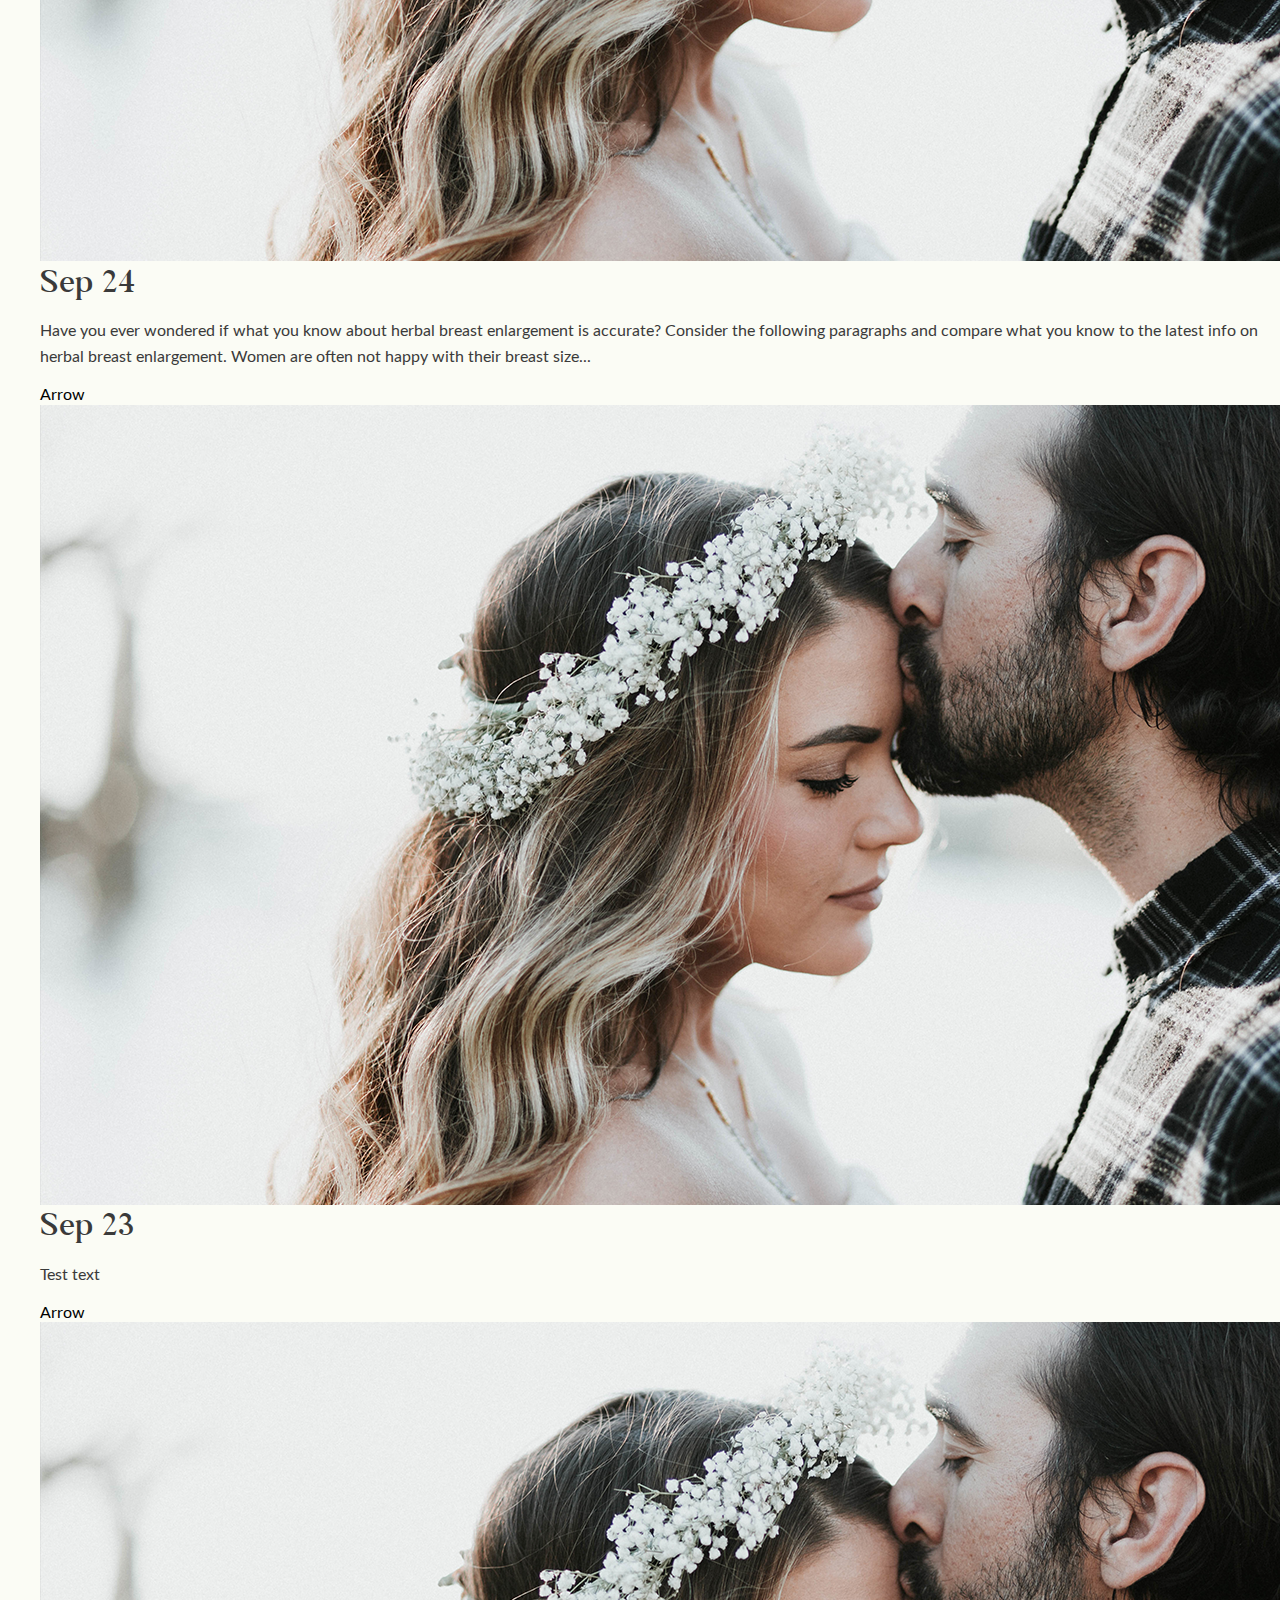
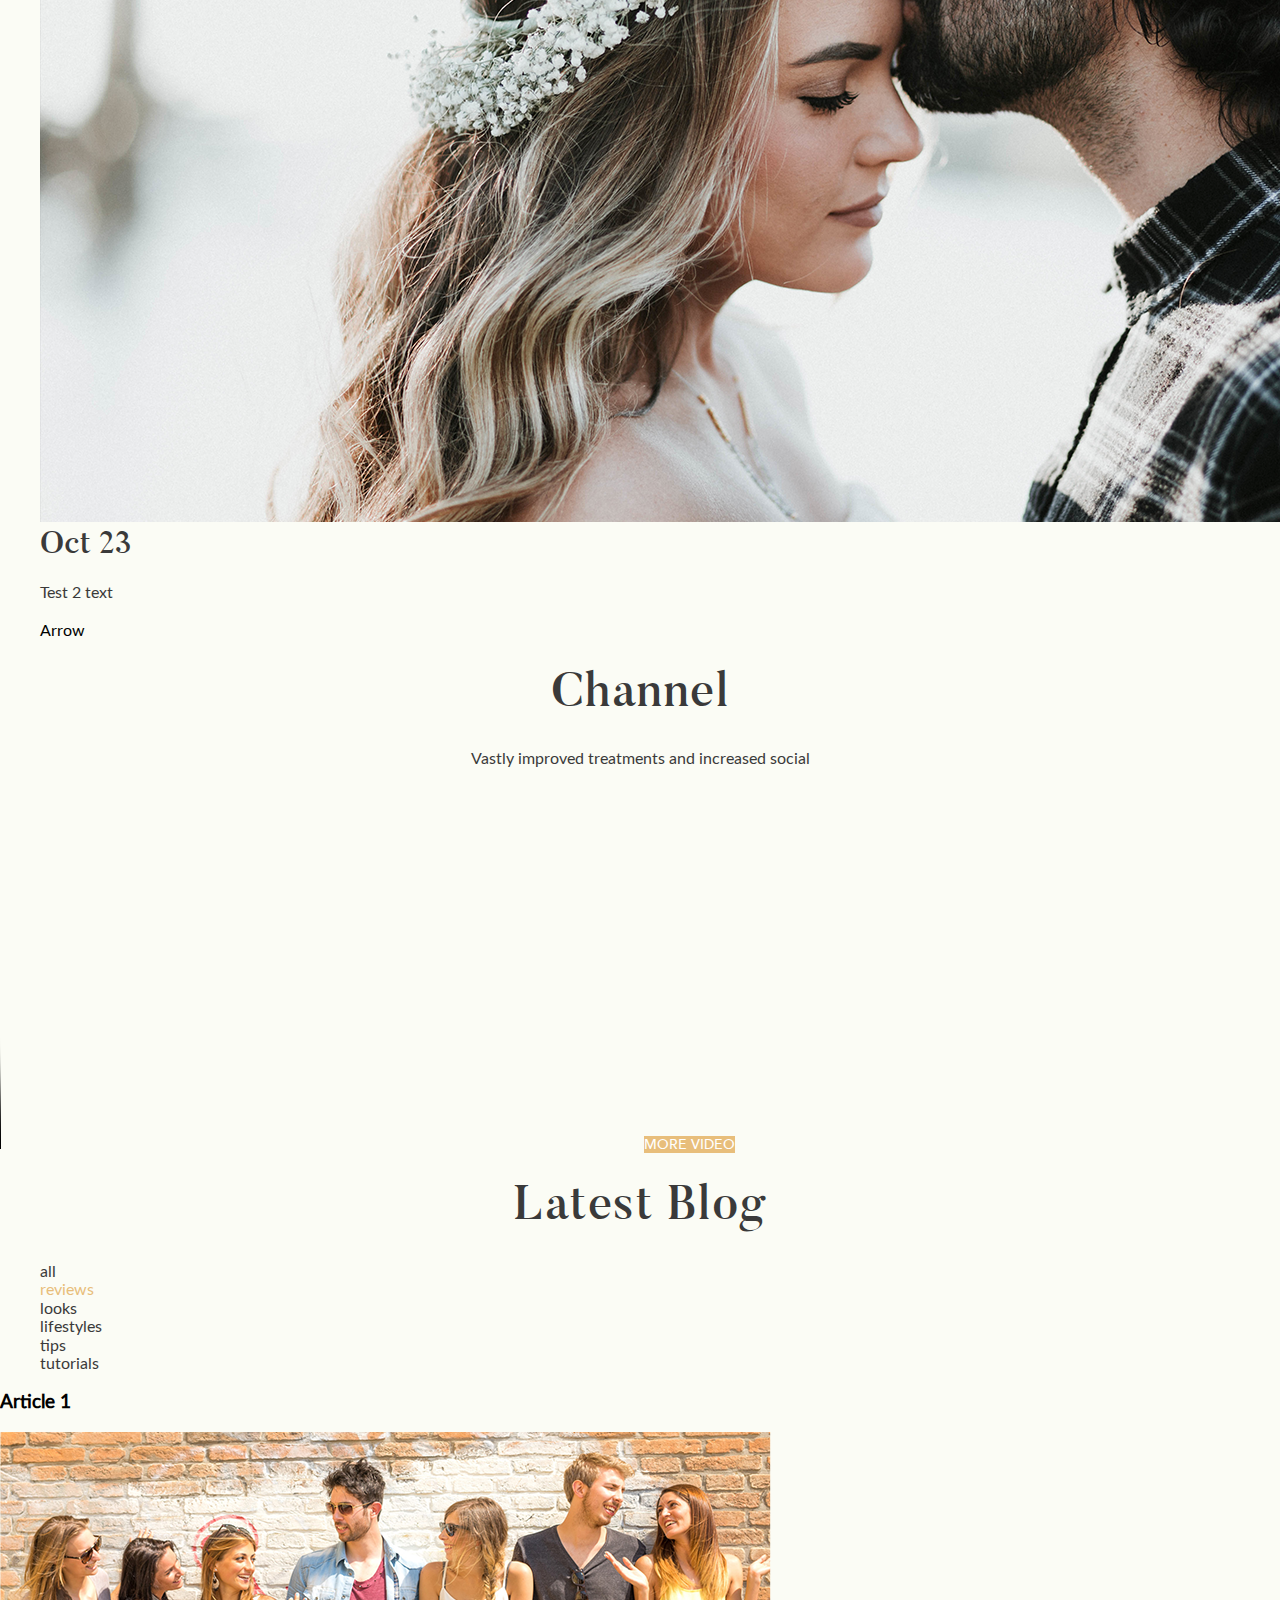
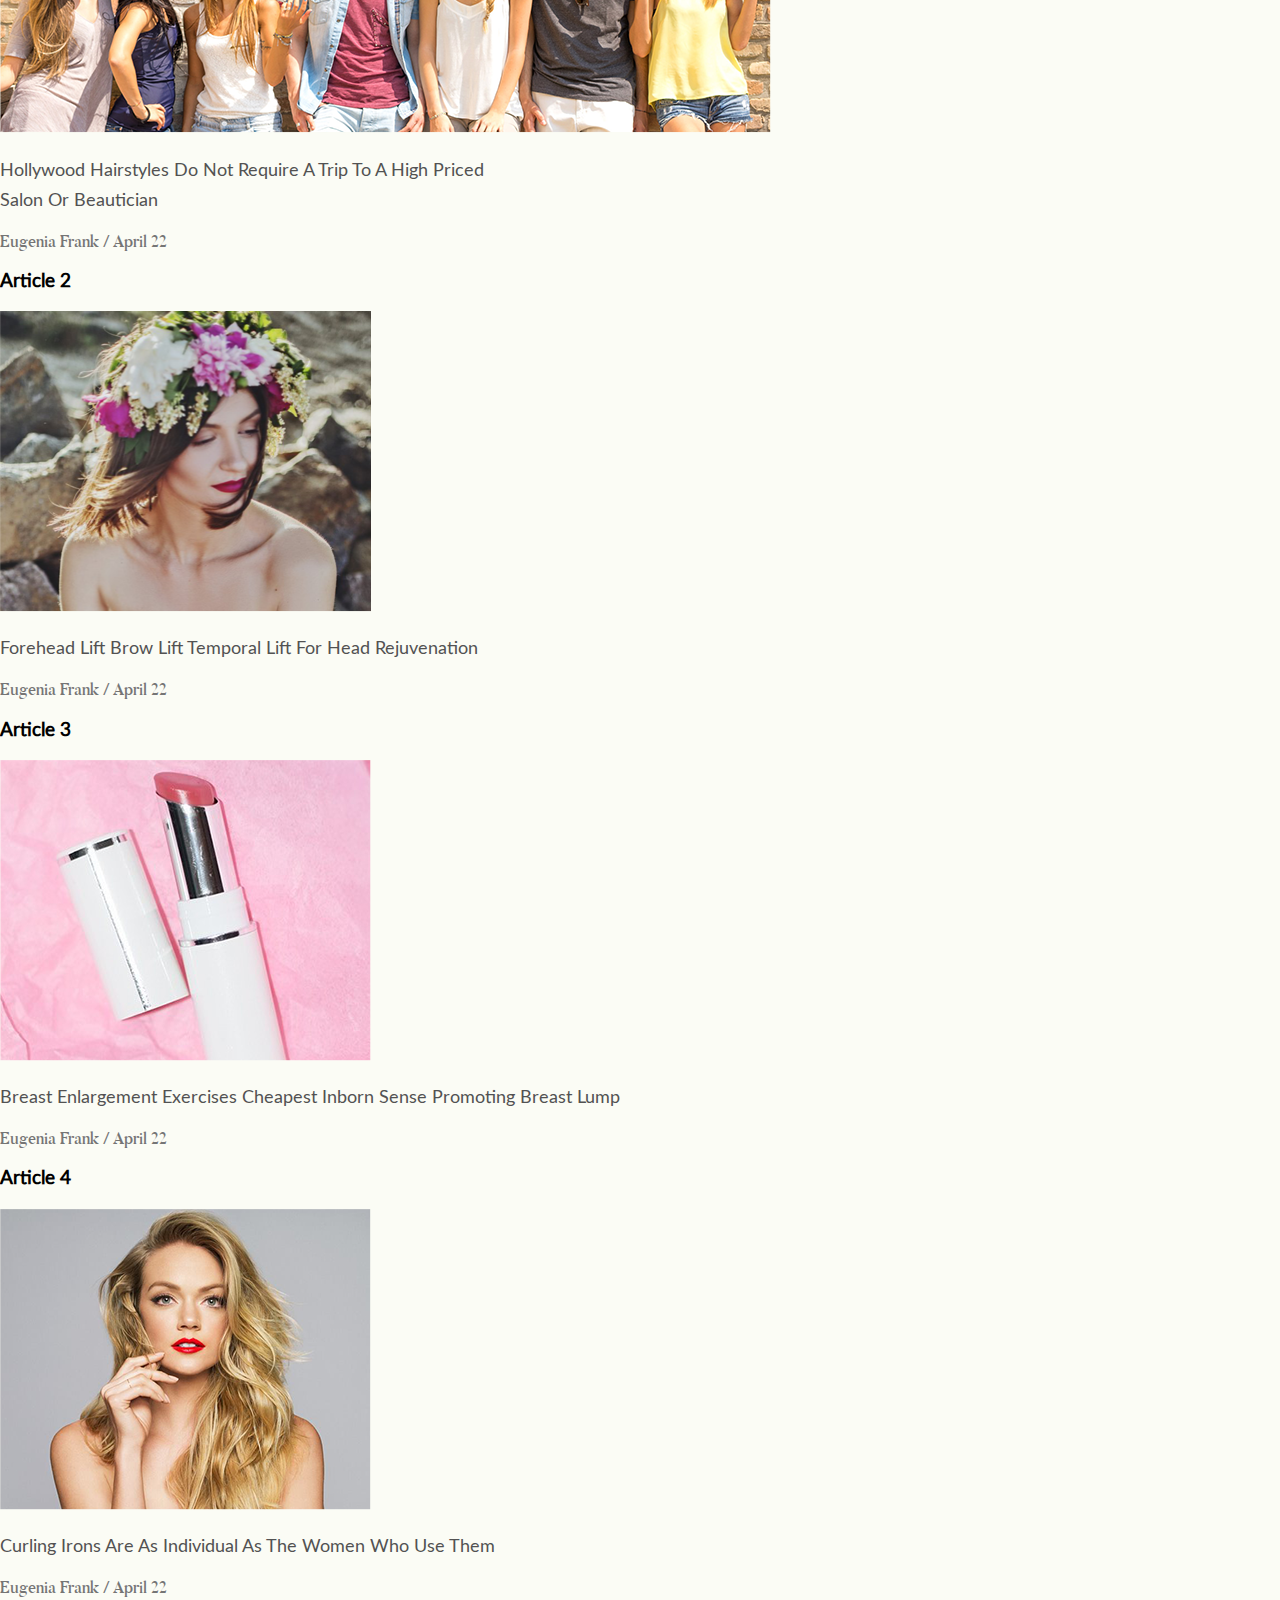
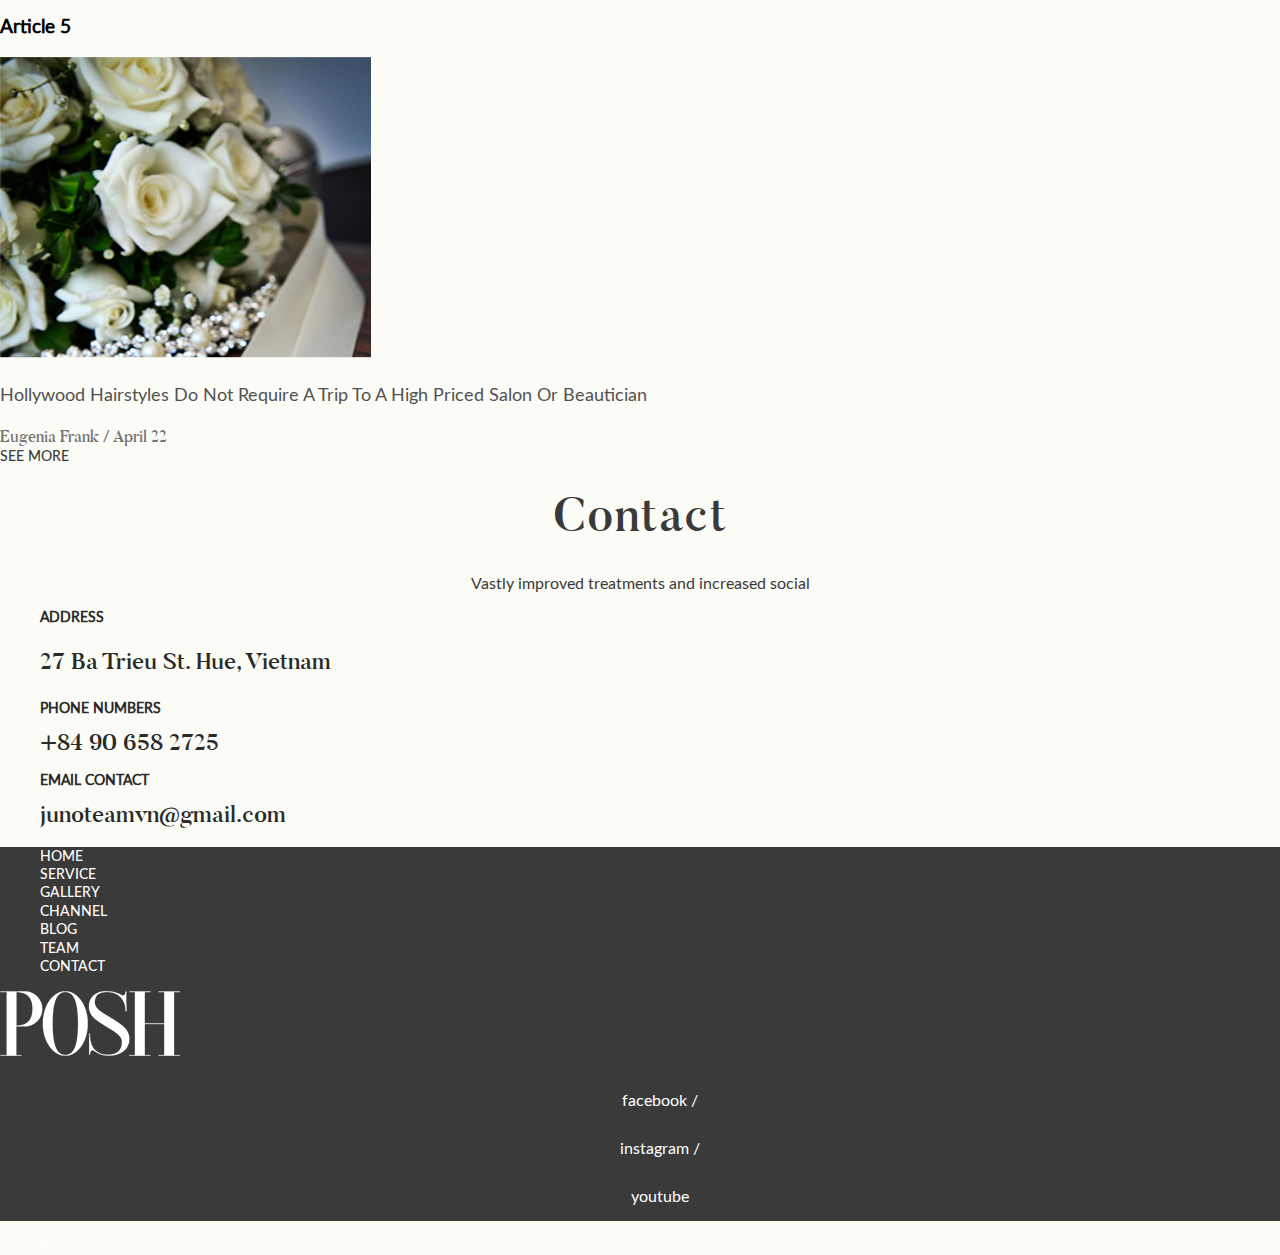
==== commit 1b570c56: "Оформление текста" ====
--- a/index.html
+++ b/index.html
@@ -4,6 +4,8 @@
 <head>
     <meta charset="utf-8">
     <title>POSH</title>
+    <link href="css/normalize.css" rel="stylesheet">
+    <link href="css/style.css" rel="stylesheet">
 </head>
 
 <body>
@@ -14,22 +16,22 @@
                 <a class="info__address" href="#">27 Ba Trieu St, Vietnam</a>
             </address>
         <ul class="page-header__social-list social-list">
-            <li><a class="social-list__item" href="#">Twitter</a></li>
-            <li><a class="social-list__item" href="#">Facebook</a></li>
-            <li><a class="social-list__item" href="#">Youtube</a></li>
-            <li><a class="social-list__item" href="#">Instagram</a></li>
-            <li><a class="social-list__item" href="#">Flickr</a></li>
+            <li class="social-list__item"><a class="social-list__link" href="#">Twitter</a></li>
+            <li class="social-list__item"><a class="social-list__link" href="#">Facebook</a></li>
+            <li class="social-list__item"><a class="social-list__link" href="#">Youtube</a></li>
+            <li class="social-list__item"><a class="social-list__link" href="#">Instagram</a></li>
+            <li class="social-list__item"><a class="social-list__link" href="#">Flickr</a></li>
         </ul>
-        <a class="page-header__logo">Posh</a>
+        <a class="page-header__logo" href="#"><img src="img/content/logo-header.png" alt="Posh"></a>
         <nav class="main-nav">
             <ul class="main-mav__site-nav site-nav">
-                <li class="site-nav__item"><a href="index.html">Home</a></li>
-                <li class="site-nav__item"><a href="service.html">Service</a></li>
-                <li class="site-nav__item"><a href="gallery.html">Gallery</a></li>
-                <li class="site-nav__item"><a href="channel.html">Channel</a></li>
-                <li class="site-nav__item"><a href="index.html">Blog</a></li>
-                <li class="site-nav__item"><a href="index.html">Team</a></li>
-                <li class="site-nav__item"><a href="contact.html">Contact</a></li>
+                <li class="site-nav__item"><a class="site-nav__link" href="index.html">Home</a></li>
+                <li class="site-nav__item"><a class="site-nav__link" href="service.html">Service</a></li>
+                <li class="site-nav__item"><a class="site-nav__link" href="gallery.html">Gallery</a></li>
+                <li class="site-nav__item"><a class="site-nav__link" href="channel.html">Channel</a></li>
+                <li class="site-nav__item"><a class="site-nav__link" href="index.html">Blog</a></li>
+                <li class="site-nav__item"><a class="site-nav__link" href="index.html">Team</a></li>
+                <li class="site-nav__item"><a class="site-nav__link" href="contact.html">Contact</a></li>
             </ul>
         </nav>
     </header>
@@ -39,35 +41,35 @@
             <ul class="first__slides first-slides">
                 <li class="first__slide first__slide--active">
                     <img class="first-slides__image" src="img/background/slider.png" alt="Here must be a photo" width="1600" height="846">
-                    <h2 class="first-slides__topic">It’s <span>Fun</span>To Make Things Up</h2>
+                    <h2 class="first-slides__topic">It’s <span>Fun</span> To Make Things Up</h2>
                     <p class="first-slides__text">Have you ever wondered if what you know about herbal breast enlargement is accurate?</p>
                     <a class="first-slides__btn btn" href="#">About us</a>
                     <a class="first-slides__btn btn btn--video" href="#">Watch video</a>
                 </li>
                 <li class="first__slide">
                     <img class="first-slides__image" src="img/background/slider.png" alt="Here must be a photo" width="1600" height="846">
-                    <h2 class="first-slides__topic">Test Topic 1</h2>
+                    <h2 class="first-slides__topic">Test Topic <span>1</span></h2>
                     <p class="first-slides__text">Test Text 1</p>
                     <a class="first-slides__btn btn" href="#">About us</a>
                     <a class="first-slides__btn btn btn--video" href="#">Watch video</a>
                 </li>
                 <li class="first__slide">
                     <img class="first-slides__image" src="img/background/slider.png" alt="Here must be a photo" width="1600" height="846">
-                    <h2 class="first-slides__topic">Test Topic 2</h2>
+                    <h2 class="first-slides__topic">Test Topic <span>2</span></h2>
                     <p class="first-slides__text">Test Text 2</p>
                     <a class="first-slides__btn btn" href="#">About us</a>
                     <a class="first-slides__btn btn btn--video" href="#">Watch video</a>
                 </li>
                 <li class="first__slide">
                     <img class="first-slides__image" src="img/background/slider.png" alt="Here must be a photo" width="1600" height="846">
-                    <h2 class="first-slides__topic">Test Topic 3</h2>
+                    <h2 class="first-slides__topic">Test Topic <span>3</span></h2>
                     <p class="first-slides__text">Test Text 3</p>
                     <a class="first-slides__btn btn" href="#">About us</a>
                     <a class="first-slides__btn btn btn--video" href="#">Watch video</a>
                 </li>
                 <li class="first__slide">
                     <img class="first-slides__image" src="img/background/slider.png" alt="Here must be a photo" width="1600" height="846">
-                    <h2 class="first-slides__topic">Test Topic 4</h2>
+                    <h2 class="first-slides__topic">Test Topic <span>4</span></h2>
                     <p class="first-slides__text">Test Text 4</p>
                     <a class="first-slides__btn btn" href="#">About us</a>
                     <a class="first-slides__btn btn btn--video" href="#">Watch video</a>
@@ -75,11 +77,11 @@
             </ul>
 
             <ul class="first__toggle-list">
-                <li class="first__toggle first__toggle--active"><button type="button">1</button></li>
-                <li class="first__toggle"><button type="button">2</button></li>
-                <li class="first__toggle"><button type="button">3</button></li>
-                <li class="first__toggle"><button type="button">4</button></li>
-                <li class="first__toggle"><button type="button">5</button></li>
+                <li class="first__toggle first__toggle--active"><button class="first__toggle-btn" type="button">1</button></li>
+                <li class="first__toggle"><button class="first__toggle-btn" type="button">2</button></li>
+                <li class="first__toggle"><button class="first__toggle-btn" type="button">3</button></li>
+                <li class="first__toggle"><button class="first__toggle-btn" type="button">4</button></li>
+                <li class="first__toggle"><button class="first__toggle-btn" type="button">5</button></li>
             </ul>
         </section>
 
@@ -88,7 +90,7 @@
             <header class="services-header">
                 <h2 class="services__title title">Our services</h2>
                 <p class="services__description description">Vastly improved treatments and increased social acceptance has lead to cosmetic</p>
-            </header>            
+            </header>
             <ul class="services__list">
                 <li class="services__item">
                     <button class="services__toggle services__toggle--about" type="button">
@@ -121,7 +123,7 @@
                     </li>
                     <li class="services-content__item">
                         <img class="services-content__image" src="img/content/services-wedding-photo.png" alt="Wedding Day" height="380" width="630">
-                        <h3 class="services-content__title">To keep makeup looking Fresh take a powder</h3>
+                        <h3 class="services-content__title">To keep makeup looking Fresh<br>take a powder</h3>
                         <p class="services-content__text">Hydroderm is the highly desired anti-aging cream on the block. This serum restricts the occurrence of early aging sings on the skin and keeps the skin younger, tighter and healthier.</p>
                         <a class="services-content__more" href="#">Learn more</a>
                     </li>
@@ -152,7 +154,7 @@
             <ul class="gallery__slides">
                 <li class="gallery__item gallery__item--active">
                     <img class="gallery__photo" src="img/content/gallery-photo.png" alt="Here must be photo" width="1600" height="800">
-                    <time class="gallery_date" datetime="2018-09-24">Sep 24</time>
+                    <time class="gallery__date" datetime="2018-09-24">Sep 24</time>
                     <p class="gallery__description">Have you ever wondered if what you know about herbal breast enlargement is accurate? Consider the following paragraphs and compare what you know to the latest info on herbal breast enlargement. Women are often not happy with their
                         breast size...
                     </p>
@@ -184,7 +186,7 @@
         </section>
 
         <section class="latest-blog">
-            <h2 class="latest-blog__title">Latest Blog</h2>
+            <h2 class="latest-blog__title title">Latest Blog</h2>
             <ul class="latest-blog__filter">
                 <li class="latest-blog__item">all</li>
                 <li class="latest-blog__item latest-blog__item--current">reviews</li>
@@ -197,24 +199,24 @@
             <article class="latest-blog__highlight-post">
                 <h3 class="visually-hidden">Article 1</h3>
                 <img class="latest-blog__image latest-blog__image--highlight" src="img/content/highlight-post.png" alt="Hollywood hairstyles" height="301" width="771">
-                <p class="latest-blog__text">Hollywood hairstyles do not require a trip to a high priced Salon or beautician</p>
+                <p class="latest-blog__text">Hollywood hairstyles do not require a trip to a high priced<br>Salon or beautician</p>
                 <footer class="latest-blog__author">Eugenia Frank / <time datetime="2018-04-22">April 22</time></footer>
             </article>
 
             <article class="latest-blog__second-post">
-                    <h3 class="visually-hidden">Article 2</h3>
+                <h3 class="visually-hidden">Article 2</h3>
                 <img class="latest-blog latest-blog__image--shadow" src="img/content/post2.png" alt="Forehead lift" height="301" width="371">
                 <p class="latest-blog__text">Forehead lift brow lift temporal lift for head rejuvenation</p>
                 <footer class="latest-blog__author">Eugenia Frank / <time datetime="2018-04-22">April 22</time></footer>
             </article>
             <article class="latest-blog__post">
-                    <h3 class="visually-hidden">Article 3</h3>
+                <h3 class="visually-hidden">Article 3</h3>
                 <img class="latest-blog__image" src="img/content/post3.png" alt="Breast enlargement exercises" height="301" width="371">
                 <p class="latest-blog__text">Breast enlargement exercises cheapest inborn sense promoting breast lump</p>
                 <footer class="latest-blog__author">Eugenia Frank / <time datetime="2018-04-22">April 22</time></footer>
             </article>
             <article class="latest-blog__post">
-                    <h3 class="visually-hidden">Article 4</h3>
+                <h3 class="visually-hidden">Article 4</h3>
                 <img class="latest-blog__image" src="img/content/post4.png" alt="Curling irons" height="301" width="371">
                 <p class="latest-blog__text">Curling irons are as individual as the women who use them</p>
                 <footer class="latest-blog__author">Eugenia Frank / <time datetime="2018-04-22">April 22</time></footer>
@@ -254,20 +256,20 @@
     <footer class="page-footer">
         <nav class="footer__nav">
             <ul class="footer-nav__site-nav site-nav">
-                <li class="site-nav__item"><a href="index.html">Home</a></li>
-                <li class="site-nav__item"><a href="service.html">Service</a></li>
-                <li class="site-nav__item"><a href="gallery.html">Gallery</a></li>
-                <li class="site-nav__item"><a href="channel.html">Channel</a></li>
-                <li class="site-nav__item"><a href="index.html">Blog</a></li>
-                <li class="site-nav__item"><a href="index.html">Team</a></li>
-                <li class="site-nav__item"><a href="contact.html">Contact</a></li>
+                <li class="site-nav__item"><a class="site-nav__link" href="index.html">Home</a></li>
+                <li class="site-nav__item"><a class="site-nav__link" href="service.html">Service</a></li>
+                <li class="site-nav__item"><a class="site-nav__link" href="gallery.html">Gallery</a></li>
+                <li class="site-nav__item"><a class="site-nav__link" href="channel.html">Channel</a></li>
+                <li class="site-nav__item"><a class="site-nav__link" href="index.html">Blog</a></li>
+                <li class="site-nav__item"><a class="site-nav__link" href="index.html">Team</a></li>
+                <li class="site-nav__item"><a class="site-nav__link" href="contact.html">Contact</a></li>
             </ul>
         </nav>
-        <a class="page-footer__logo">POSH</a>
+        <a class="page-footer__logo"><img src="img/content/logo-footer.png" alt="POSH"></a>
         <ul class="page-footer__social footer-social">
-            <li class="footer-social__item footer-social__item--facebook"><a href="#">Facebook</a></li>
-            <li class="footer-social__item footer-social__item--instagram"><a href="#">Instagram</a></li>
-            <li class="footer-social__item footer-social__item--youtube"><a href="#">Youtube</a></li>
+            <li class="footer-social__item footer-social__item--facebook"><a class="footer-social__link" href="#">Facebook /</a></li>
+            <li class="footer-social__item footer-social__item--instagram"><a class="footer-social__link" href="#">Instagram /</a></li>
+            <li class="footer-social__item footer-social__item--youtube"><a class="footer-social__link" href="#">Youtube</a></li>
         </ul>
     </footer>
     <a href="#" class="top-button">Go to Top</a>
--- a/css/style.css
+++ b/css/style.css
@@ -0,0 +1,268 @@
+@font-face {
+    font-family: 'Lato Regular';
+    src: url('../fonts/Lato Regular/Lato-Regular.woff') format('woff'), url('../fonts/Lato Regular/Lato-Regular.ttf') format('truetype');
+    font-weight: normal;
+    font-style: normal;
+}
+
+@font-face {
+    font-family: 'Lato Medium';
+    src: url('../fonts/Lato-Medium/Lato-Medium.woff') format('woff'), url('../fonts/Lato-Medium/Lato-Medium.ttf') format('truetype');
+    font-weight: normal;
+    font-style: normal;
+}
+
+@font-face {
+    font-family: 'Butler Medium';
+    src: url('../fonts/Butler-Medium/Butlermedium.woff') format('woff'), url('../fonts/Butler-Medium/Butlermedium.ttf') format('truetype');
+    font-weight: normal;
+    font-style: normal;
+}
+
+@font-face {
+    font-family: 'Butler Light';
+    src: url('../fonts/Butler-Medium/Butlermedium.woff') format('woff'), url('../fonts/Butler-Medium/Butlermedium.ttf') format('truetype');
+    font-weight: normal;
+    font-style: normal;
+}
+
+@font-face {
+    font-family: 'Avenir LT Medium';
+    src: url('../fonts/Avenir-Medium/AvenirLT-Medium.woff') format('woff'), url('../fonts/Avenir-Medium/AvenirLT-Medium.ttf') format('truetype');
+    font-weight: normal;
+    font-style: normal;
+}
+
+body {
+    font-family: 'Lato Regular', sans-serif;
+    font-size: 16px;
+    background-color: #fbfcf5;
+}
+
+a {
+    text-decoration: none;
+}
+
+.page-header {
+    background-color: #10120c;
+}
+
+.page-header__info a {
+    font-style: normal;
+    color: #ffffff;
+    font-size: 14px;
+}
+
+.page-header__social-list {
+    list-style: none;
+}
+
+.main-mav__site-nav {
+    list-style: none;
+}
+
+.site-nav__link {
+    text-decoration: none;
+    color: #ffffff;
+    font-family: 'Lato Medium', sans-serif;
+    font-size: 14px;
+    text-transform: uppercase;
+    font-weight: 100;
+}
+
+.first {
+    background-color: #10120c;
+}
+
+.first__slides {
+    list-style: none;
+}
+
+.first-slides__topic {
+    color: #ffffff;
+    font-family: 'Butler Medium', serif;
+    font-size: 64px;
+    font-weight: 400;
+    text-transform: capitalize;
+    text-align: center;
+}
+
+.first-slides__topic span {
+    color: #e8be7b;
+}
+
+.first-slides__text {
+    color: #ffffff;
+    text-align: center;
+}
+
+.first-slides__btn {
+    color: #ffffff;
+    font-size: 14px;
+    text-transform: uppercase;
+}
+
+.first__toggle-list {
+    list-style: none;
+}
+
+.btn--video {
+    background-color: #e8be7b;
+}
+
+.title {
+    font-family: 'Butler Medium', serif;
+    color: #3a3a3a;
+    font-size: 48px;
+    letter-spacing: 1.44px;
+    line-height: 30px;
+    font-weight: 100;
+    text-align: center;
+}
+
+.services__list {
+    list-style: none;
+}
+
+.services-list__item--active .services__toggle {
+    background-color: #ffffff;
+    border: none;
+}
+
+.description {
+    color: #3a3a3a;
+    text-align: center;
+}
+
+.services__toggle {
+    font-family: 'Butler Medium', serif;
+    color: #4c4c4c;
+    text-transform: uppercase;
+    font-size: 18px;
+    font-weight: 200;
+}
+
+.service__description {
+    list-style: none;
+}
+
+.services-content__title {
+    font-family: 'Butler Medium', serif;
+    color: #3a3a3a;
+    text-transform: capitalize;
+    font-size: 23.95px;
+    line-height: 36px;
+    font-weight: 400;
+}
+
+.services-content__text {
+    color: #3a3a3a;
+    line-height: 25.96px;
+}
+
+.services-content__more {
+    font-family: 'Lato Medium', sans-serif;
+    color: #d6a862;
+    font-size: 17.97px;
+    text-transform: uppercase;
+}
+
+.gallery__slides {
+    list-style: none;
+}
+
+.gallery__date {
+    font-family: 'Butler Medium', sans-serif;
+    color: #3a3a3a;
+    font-size: 32px;
+}
+
+.gallery__description {
+    color: #3a3a3a;
+    line-height: 26px;
+}
+
+.channel__btn {
+    font-family: 'Avenir LT Medium', sans-serif;
+    color: #ffffff;
+    font-size: 14px;
+    text-transform: uppercase;
+    background-color: #e8be7b;
+}
+
+.latest-blog__filter {
+    list-style: none;
+}
+
+.latest-blog__item {
+    color: #3a3a3a;
+}
+
+.latest-blog__item--current {
+    color: #e8be7b;
+}
+
+.latest-blog__text {
+    color: #525252;
+    font-size: 18px;
+    line-height: 30px;
+    text-transform: capitalize;
+}
+
+.latest-blog__author {
+    font-family: 'Butler Light', serif;
+    color: #757575;
+    font-weight: 100;
+}
+
+.latest-blog__btn {
+    font-family: 'Lato Medium', sans-serif;
+    color: #3a3a3a;
+    font-size: 14px;
+    text-transform: uppercase;
+}
+
+.contacts__list {
+    list-style: none;
+}
+
+.contacts__subtitle {
+    color: #2a2a2a;
+    font-size: 14px;
+    text-transform: uppercase;
+}
+
+.contacts__data {
+    font-family: 'Butler Light', serif;
+    color: #2a2a2a;
+    font-size: 24.01px;
+    font-weight: 100;
+}
+
+.page-footer {
+    background-color: #3a3a3a;
+}
+
+.footer-nav__site-nav {
+    list-style: none;
+}
+
+.footer-social {
+    list-style: none;
+    text-align: center;
+}
+
+.footer-social__link {
+    color: #ffffff;
+    text-transform: lowercase;
+    line-height: 48.03px;
+}
+
+.footer-social__link:hover {
+    text-decoration: underline;
+}
+
+.top-button {
+    color: #ffffff;
+    font-size: 14px;
+}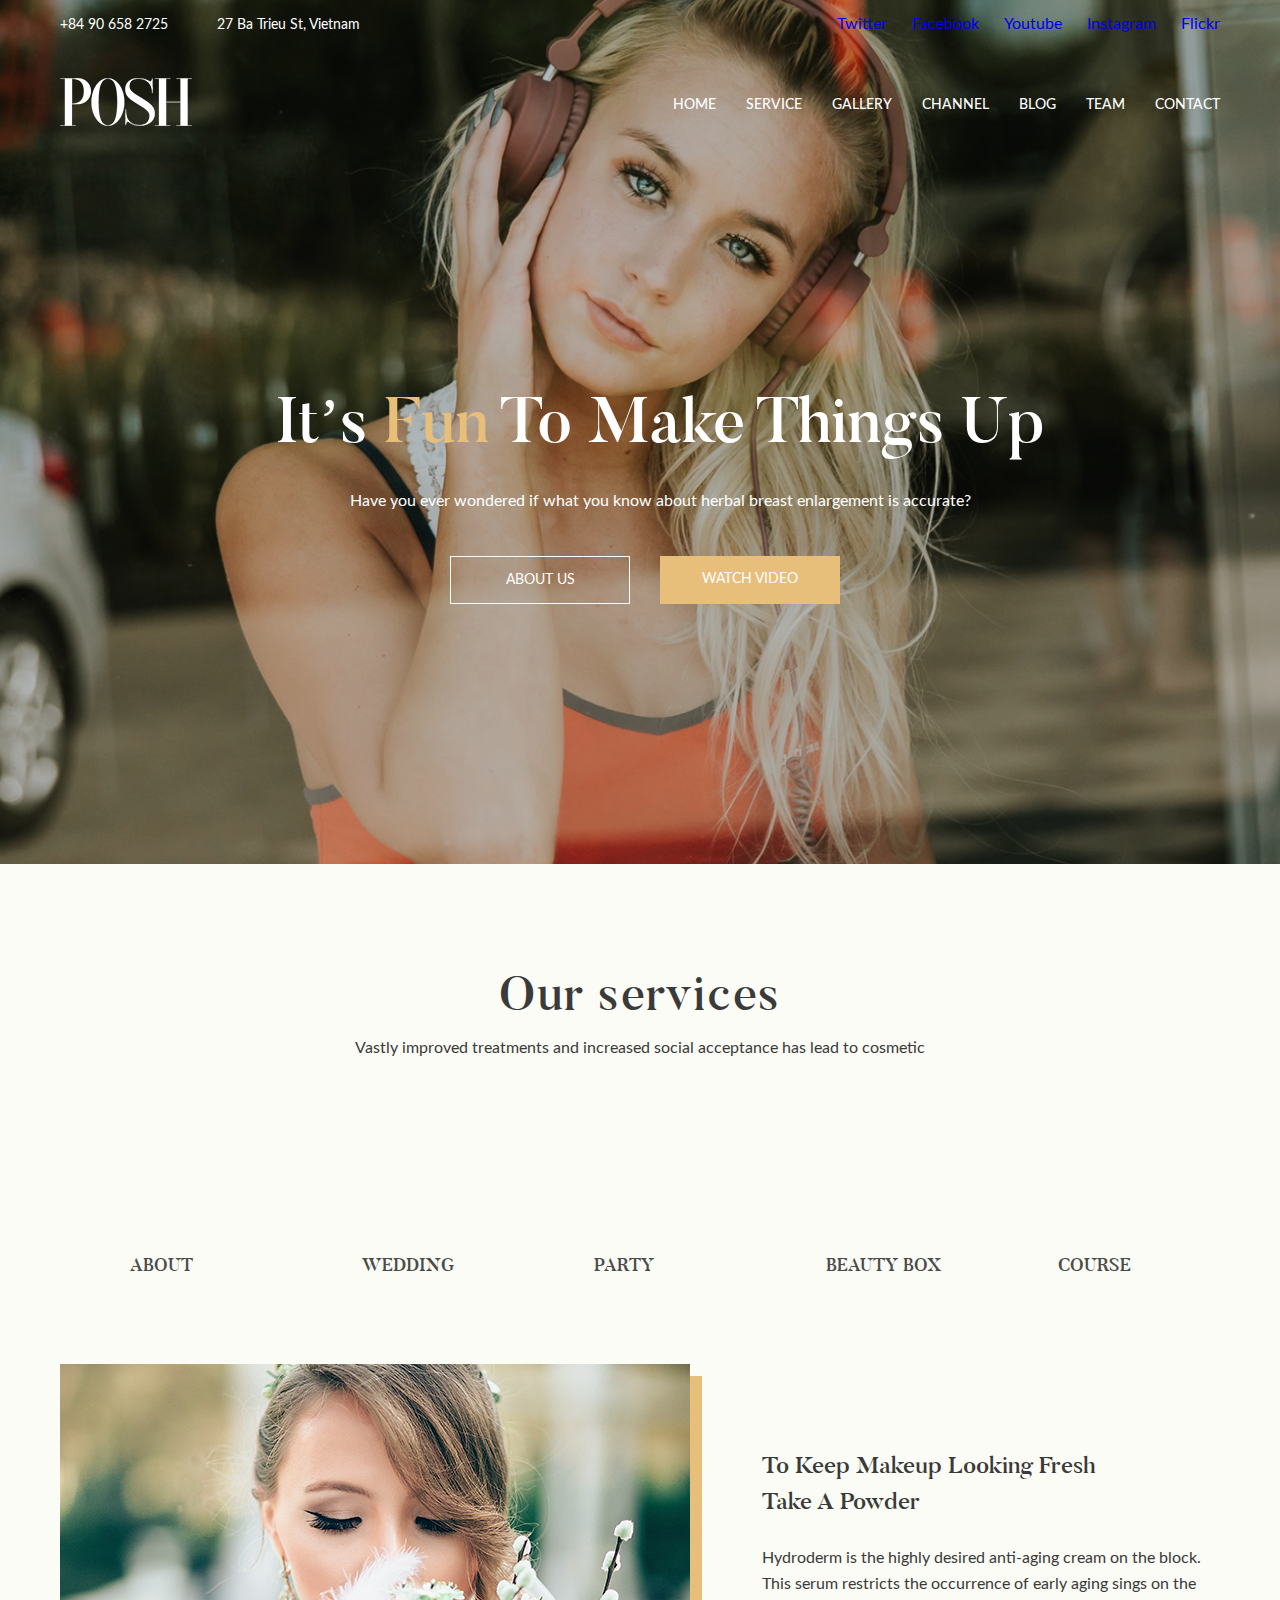
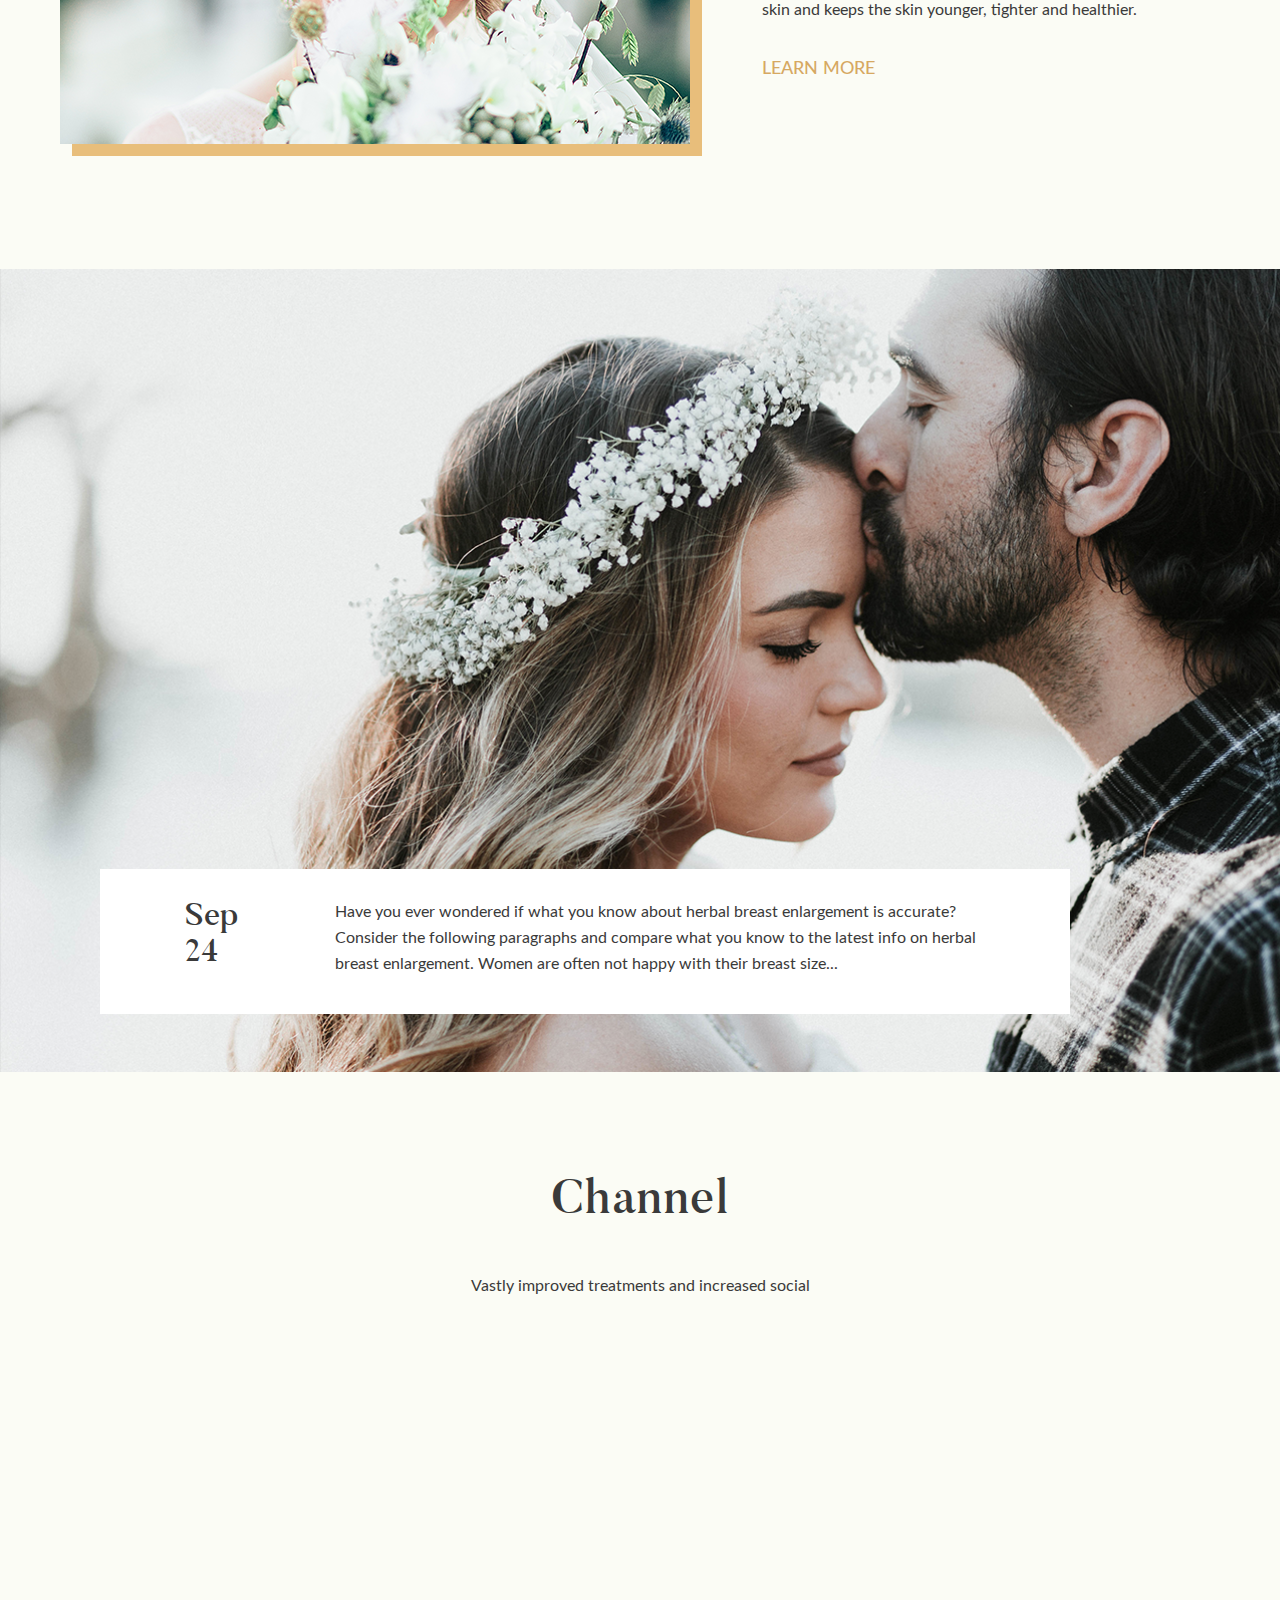
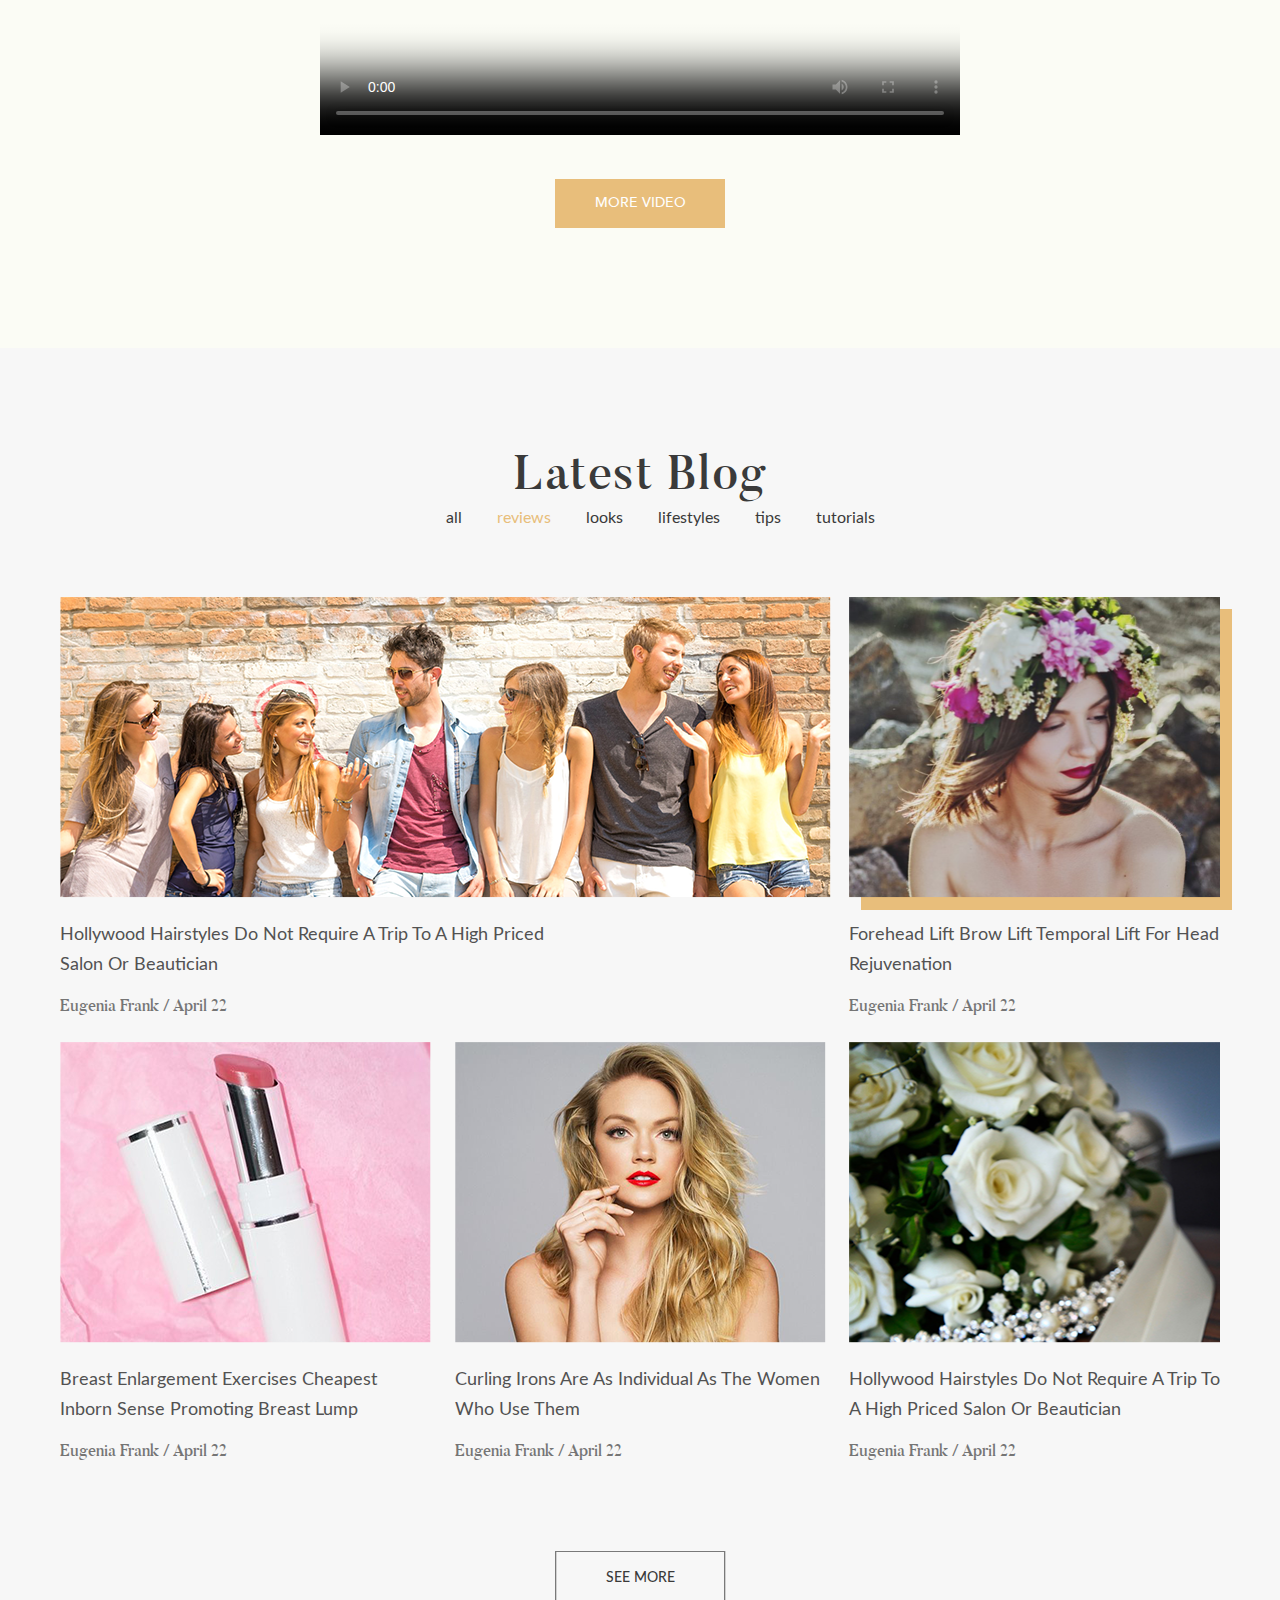
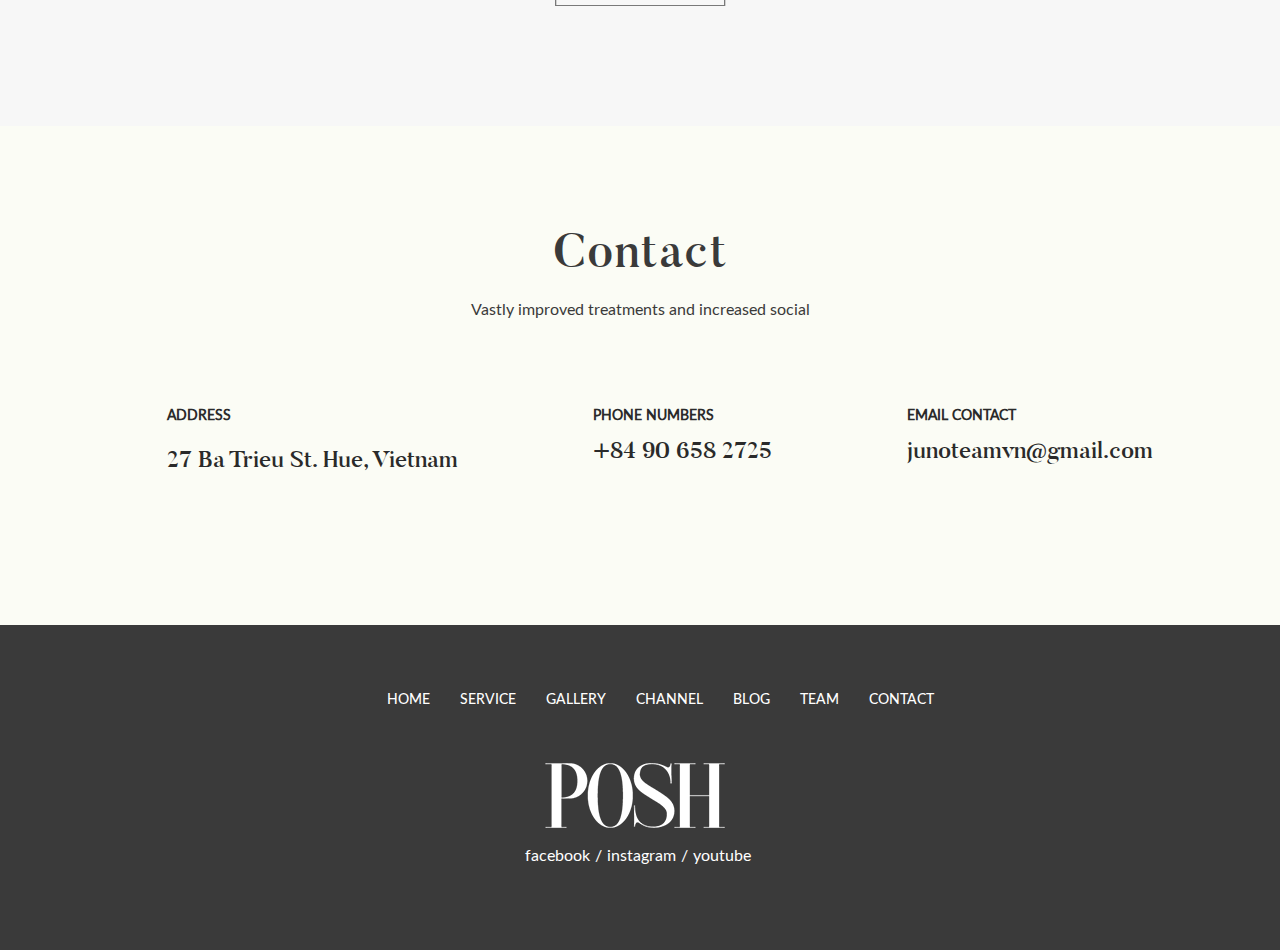
==== commit 5baebc9f: "New try to learn something" ====
--- a/index.html
+++ b/index.html
@@ -10,227 +10,239 @@
 
 <body>
     <header class="page-header">
-        <h1 class="visually-hidden">POSH</h1>
-        <address class="page-header__info info">
-                <a class="info__tel" href="tel:+84906582725">+84 90 658 2725</a>
-                <a class="info__address" href="#">27 Ba Trieu St, Vietnam</a>
-            </address>
-        <ul class="page-header__social-list social-list">
-            <li class="social-list__item"><a class="social-list__link" href="#">Twitter</a></li>
-            <li class="social-list__item"><a class="social-list__link" href="#">Facebook</a></li>
-            <li class="social-list__item"><a class="social-list__link" href="#">Youtube</a></li>
-            <li class="social-list__item"><a class="social-list__link" href="#">Instagram</a></li>
-            <li class="social-list__item"><a class="social-list__link" href="#">Flickr</a></li>
-        </ul>
-        <a class="page-header__logo" href="#"><img src="img/content/logo-header.png" alt="Posh"></a>
-        <nav class="main-nav">
-            <ul class="main-mav__site-nav site-nav">
-                <li class="site-nav__item"><a class="site-nav__link" href="index.html">Home</a></li>
-                <li class="site-nav__item"><a class="site-nav__link" href="service.html">Service</a></li>
-                <li class="site-nav__item"><a class="site-nav__link" href="gallery.html">Gallery</a></li>
-                <li class="site-nav__item"><a class="site-nav__link" href="channel.html">Channel</a></li>
-                <li class="site-nav__item"><a class="site-nav__link" href="index.html">Blog</a></li>
-                <li class="site-nav__item"><a class="site-nav__link" href="index.html">Team</a></li>
-                <li class="site-nav__item"><a class="site-nav__link" href="contact.html">Contact</a></li>
-            </ul>
-        </nav>
-    </header>
-
-    <main class="page-main">
-        <section class="first">
-            <ul class="first__slides first-slides">
-                <li class="first__slide first__slide--active">
-                    <img class="first-slides__image" src="img/background/slider.png" alt="Here must be a photo" width="1600" height="846">
-                    <h2 class="first-slides__topic">It’s <span>Fun</span> To Make Things Up</h2>
-                    <p class="first-slides__text">Have you ever wondered if what you know about herbal breast enlargement is accurate?</p>
-                    <a class="first-slides__btn btn" href="#">About us</a>
-                    <a class="first-slides__btn btn btn--video" href="#">Watch video</a>
-                </li>
-                <li class="first__slide">
-                    <img class="first-slides__image" src="img/background/slider.png" alt="Here must be a photo" width="1600" height="846">
+        <div class="container">
+            <h1 class="visually-hidden">POSH</h1>
+            <div class="contact-wrapper">
+                <address class="page-header__info info">
+                    <a class="info__tel" href="tel:+84906582725">+84 90 658 2725</a>
+                    <a class="info__address" href="#">27 Ba Trieu St, Vietnam</a>
+                </address>
+                <ul class="page-header__social-list social-list">
+                    <li class="social-list__item"><a class="social-list__link" href="#">Twitter</a></li>
+                    <li class="social-list__item"><a class="social-list__link" href="#">Facebook</a></li>
+                    <li class="social-list__item"><a class="social-list__link" href="#">Youtube</a></li>
+                    <li class="social-list__item"><a class="social-list__link" href="#">Instagram</a></li>
+                    <li class="social-list__item"><a class="social-list__link" href="#">Flickr</a></li>
+                </ul>
+            </div>
+            <div class="navigation-wrapper">
+                <a class="page-header__logo" href="#"><img src="img/content/logo-header.png" alt="Posh"></a>
+                <nav class="main-nav">
+                    <ul class="main-mav__site-nav site-nav">
+                        <li class="site-nav__item"><a class="site-nav__link" href="index.html">Home</a></li>
+                        <li class="site-nav__item"><a class="site-nav__link" href="service.html">Service</a></li>
+                        <li class="site-nav__item"><a class="site-nav__link" href="gallery.html">Gallery</a></li>
+                        <li class="site-nav__item"><a class="site-nav__link" href="channel.html">Channel</a></li>
+                        <li class="site-nav__item"><a class="site-nav__link" href="index.html">Blog</a></li>
+                        <li class="site-nav__item"><a class="site-nav__link" href="index.html">Team</a></li>
+                        <li class="site-nav__item"><a class="site-nav__link" href="contact.html">Contact</a></li>
+                    </ul>
+            </div>
+            </nav>
+
+            <section class="first">
+                <ul class="first__slides first-slides">
+                    <li class="first__slide first__slide--active">
+                        <h2 class="first-slides__topic">It’s <span>Fun</span> To Make Things Up</h2>
+                        <p class="first-slides__text">Have you ever wondered if what you know about herbal breast
+                            enlargement is accurate?</p>
+                        <div class="buttons-wrapper">
+                            <a class="first-slides__btn btn" href="#">About us</a>
+                            <a class="first-slides__btn btn btn--video" href="#">Watch video</a>
+                        </div>
+                    </li>
+                    <!-- <li class="first__slide">
                     <h2 class="first-slides__topic">Test Topic <span>1</span></h2>
                     <p class="first-slides__text">Test Text 1</p>
                     <a class="first-slides__btn btn" href="#">About us</a>
                     <a class="first-slides__btn btn btn--video" href="#">Watch video</a>
                 </li>
                 <li class="first__slide">
-                    <img class="first-slides__image" src="img/background/slider.png" alt="Here must be a photo" width="1600" height="846">
                     <h2 class="first-slides__topic">Test Topic <span>2</span></h2>
                     <p class="first-slides__text">Test Text 2</p>
                     <a class="first-slides__btn btn" href="#">About us</a>
                     <a class="first-slides__btn btn btn--video" href="#">Watch video</a>
                 </li>
                 <li class="first__slide">
-                    <img class="first-slides__image" src="img/background/slider.png" alt="Here must be a photo" width="1600" height="846">
                     <h2 class="first-slides__topic">Test Topic <span>3</span></h2>
                     <p class="first-slides__text">Test Text 3</p>
                     <a class="first-slides__btn btn" href="#">About us</a>
                     <a class="first-slides__btn btn btn--video" href="#">Watch video</a>
                 </li>
                 <li class="first__slide">
-                    <img class="first-slides__image" src="img/background/slider.png" alt="Here must be a photo" width="1600" height="846">
                     <h2 class="first-slides__topic">Test Topic <span>4</span></h2>
                     <p class="first-slides__text">Test Text 4</p>
                     <a class="first-slides__btn btn" href="#">About us</a>
                     <a class="first-slides__btn btn btn--video" href="#">Watch video</a>
-                </li>
-            </ul>
-
-            <ul class="first__toggle-list">
+                </li> -->
+                </ul>
+
+                <!-- <ul class="first__toggle-list">
                 <li class="first__toggle first__toggle--active"><button class="first__toggle-btn" type="button">1</button></li>
                 <li class="first__toggle"><button class="first__toggle-btn" type="button">2</button></li>
                 <li class="first__toggle"><button class="first__toggle-btn" type="button">3</button></li>
                 <li class="first__toggle"><button class="first__toggle-btn" type="button">4</button></li>
                 <li class="first__toggle"><button class="first__toggle-btn" type="button">5</button></li>
-            </ul>
-        </section>
-
-
-        <section class="services">
+            </ul> -->
+            </section>
+        </div>
+    </header>
+
+    <main class="page-main">
+
+        <section class="services container">
             <header class="services-header">
                 <h2 class="services__title title">Our services</h2>
-                <p class="services__description description">Vastly improved treatments and increased social acceptance has lead to cosmetic</p>
+                <p class="services__description description">Vastly improved treatments and increased social acceptance
+                    has lead to cosmetic</p>
             </header>
             <ul class="services__list">
+                <li class="services__item">About
+                </li>
+                <li class="services__item">Wedding
+                </li>
                 <li class="services__item">
-                    <button class="services__toggle services__toggle--about" type="button">
-                    About</button>
-                </li>
-                <li class="services__item services-list__item--active">
-                    <button class="services__toggle services__toggle--wedding" type="button">
-                    Wedding</button>
+                    Party
                 </li>
                 <li class="services__item">
-                    <button class="services__toggle services__toggle--party" type="button">
-                    Party</button>
+                    Beauty Box
                 </li>
                 <li class="services__item">
-                    <button class="services__toggle services__toggle--beauty" type="button">
-                    Beauty Box</button>
-                </li>
-                <li class="services__item">
-                    <button class="services__toggle services__toggle--course" type="button">
-                    Course</button>
+                    Course
                 </li>
             </ul>
             <div class="services-content">
-                <ul class="service__description">
-                    <li class="services-content__item">
-                        <img class="services-content__image" src="img/content/services-wedding-photo.png" alt="Wedding Day" height="380" width="630">
-                        <h3 class="services-content__title">About</h3>
-                        <p class="services-content__text">About us</p>
-                        <a class="services-content__more" href="#">Learn more</a>
+                <div class="services-content__image-wrapper">
+                    <img class="services-content__image" src="img/content/services-wedding-photo.png" alt="Wedding Day"
+                        height="380" width="630">
+                    <div class="services-content__image-shadow"></div>
+                </div>
+                <div class="service-content__text">
+                    <h3 class="services-content__title">To keep makeup looking Fresh<br>take a powder</h3>
+                    <p class="services-content__description">Hydroderm is the highly desired anti-aging cream on the
+                        block.
+                        This serum restricts the occurrence of early aging sings on the skin and keeps the skin
+                        younger, tighter and healthier.</p>
+                    <a class="services-content__more" href="#">Learn more</a>
+                </div>
+            </div>
+        </section>
+
+        <section class="gallery">
+            <div class="container">
+                <h2 class="visually-hidden">Gallery</h2>
+                <ul class="gallery__slides">
+                    <li class="gallery__item gallery__item--active">
+                        <div class="gallery-wrapper">
+                            <time class="gallery__date" datetime="2018-09-24">Sep 24</time>
+                            <p class="gallery__description">Have you ever wondered if what you know about herbal breast
+                                enlargement is accurate? Consider the following paragraphs and compare what you know to
+                                the
+                                latest info on herbal breast enlargement. Women are often not happy with their
+                                breast size...
+                            </p>
+
+                        </div>
+                        <!-- <a class="gallery__arrow">Arrow</a> -->
                     </li>
-                    <li class="services-content__item">
-                        <img class="services-content__image" src="img/content/services-wedding-photo.png" alt="Wedding Day" height="380" width="630">
-                        <h3 class="services-content__title">To keep makeup looking Fresh<br>take a powder</h3>
-                        <p class="services-content__text">Hydroderm is the highly desired anti-aging cream on the block. This serum restricts the occurrence of early aging sings on the skin and keeps the skin younger, tighter and healthier.</p>
-                        <a class="services-content__more" href="#">Learn more</a>
-                    </li>
-                    <li class="services-content__item">
-                        <img class="services-content__image" src="img/content/services-wedding-photo.png" alt="Wedding Day" height="380" width="630">
-                        <h3 class="services-content__title">Party</h3>
-                        <p class="services-content__text">It's party time</p>
-                        <a class="services-content__more" href="#">Learn more</a>
-                    </li>
-                    <li class="services-content__item">
-                        <img class="services-content__image" src="img/content/services-wedding-photo.png" alt="Wedding Day" height="380" width="630">
-                        <h3 class="services-content__title">Beauty Box</h3>
-                        <p class="services-content__text">It's beauty box</p>
-                        <a class="services-content__more" href="#">Learn more</a>
-                    </li>
-                    <li class="services-content__item">
-                        <img class="services-content_image" src="img/content/services-wedding-photo.png" alt="Wedding Day" height="380" width="630">
-                        <h3 class="services-content__title">Course</h3>
-                        <p class="services-content__text">Visit our course</p>
-                        <a class="services-content__more" href="#">Learn more</a>
-                    </li>
-                </ul>
-            </div>
-        </section>
-
-        <section class="gallery">
-            <h2 class="visually-hidden">Gallery</h2>
-            <ul class="gallery__slides">
-                <li class="gallery__item gallery__item--active">
-                    <img class="gallery__photo" src="img/content/gallery-photo.png" alt="Here must be photo" width="1600" height="800">
-                    <time class="gallery__date" datetime="2018-09-24">Sep 24</time>
-                    <p class="gallery__description">Have you ever wondered if what you know about herbal breast enlargement is accurate? Consider the following paragraphs and compare what you know to the latest info on herbal breast enlargement. Women are often not happy with their
-                        breast size...
-                    </p>
-                    <a class="gallery__arrow">Arrow</a>
-                </li>
-                <li class="gallery__item">
-                    <img class="gallery__photo" src="img/content/gallery-photo.png" alt="Here must be photo" width="1600" height="800">
+                    <!-- <li class="gallery__item">
                     <time class="gallery__date" datetime="2018-09-23">Sep 23</time>
                     <p class="gallery__description">Test text</p>
                     <a class="gallery__arrow">Arrow</a>
                 </li>
                 <li class="gallery__item">
-                    <img class="gallery__photo" src="img/content/gallery-photo.png" alt="Here must be photo" width="1600" height="800">
+                    <img class="gallery__photo" src="img/content/gallery-photo.png" alt="Here must be photo"
+                        width="1600" height="800">
                     <time class="gallery__date" datetime="2018-10-23">Oct 23</time>
                     <p class="gallery__description">Test 2 text</p>
                     <a class="gallery__arrow">Arrow</a>
-                </li>
-            </ul>
-        </section>
-
-
-        <section class="channel">
+                </li> -->
+                </ul>
+            </div>
+        </section>
+
+
+        <section class="channel container">
             <header class="channel__header">
                 <h2 class="channel__title title">Channel</h2>
                 <p class="channel__description description">Vastly improved treatments and increased social</p>
             </header>
-            <video class="channel__video" width="640" height="365" controls="controls" poster="video/duel.jpg"></video>
+            <div class="video-wrapper">
+                <video class="channel__video" width="640" height="365" controls="controls"
+                    poster="video/duel.jpg"></video>
+            </div>
             <a class="channel__btn btn btn--more-video" href="#">More video</a>
         </section>
 
         <section class="latest-blog">
-            <h2 class="latest-blog__title title">Latest Blog</h2>
-            <ul class="latest-blog__filter">
-                <li class="latest-blog__item">all</li>
-                <li class="latest-blog__item latest-blog__item--current">reviews</li>
-                <li class="latest-blog__item">looks</li>
-                <li class="latest-blog__item">lifestyles</li>
-                <li class="latest-blog__item">tips</li>
-                <li class="latest-blog__item">tutorials</li>
-            </ul>
-
-            <article class="latest-blog__highlight-post">
-                <h3 class="visually-hidden">Article 1</h3>
-                <img class="latest-blog__image latest-blog__image--highlight" src="img/content/highlight-post.png" alt="Hollywood hairstyles" height="301" width="771">
-                <p class="latest-blog__text">Hollywood hairstyles do not require a trip to a high priced<br>Salon or beautician</p>
-                <footer class="latest-blog__author">Eugenia Frank / <time datetime="2018-04-22">April 22</time></footer>
-            </article>
-
-            <article class="latest-blog__second-post">
-                <h3 class="visually-hidden">Article 2</h3>
-                <img class="latest-blog latest-blog__image--shadow" src="img/content/post2.png" alt="Forehead lift" height="301" width="371">
-                <p class="latest-blog__text">Forehead lift brow lift temporal lift for head rejuvenation</p>
-                <footer class="latest-blog__author">Eugenia Frank / <time datetime="2018-04-22">April 22</time></footer>
-            </article>
-            <article class="latest-blog__post">
-                <h3 class="visually-hidden">Article 3</h3>
-                <img class="latest-blog__image" src="img/content/post3.png" alt="Breast enlargement exercises" height="301" width="371">
-                <p class="latest-blog__text">Breast enlargement exercises cheapest inborn sense promoting breast lump</p>
-                <footer class="latest-blog__author">Eugenia Frank / <time datetime="2018-04-22">April 22</time></footer>
-            </article>
-            <article class="latest-blog__post">
-                <h3 class="visually-hidden">Article 4</h3>
-                <img class="latest-blog__image" src="img/content/post4.png" alt="Curling irons" height="301" width="371">
-                <p class="latest-blog__text">Curling irons are as individual as the women who use them</p>
-                <footer class="latest-blog__author">Eugenia Frank / <time datetime="2018-04-22">April 22</time></footer>
-            </article>
-            <article class="latest-blog__post">
-                <h3 class="visually-hidden">Article 5</h3>
-                <img class="latest-blog__image" src="img/content/post5.png" alt="Hollywood hairstyles" height="301" width="371">
-                <p class="latest-blog__text">Hollywood hairstyles do not require a trip to a high priced salon or beautician</p>
-                <footer class="latest-blog__author">Eugenia Frank / <time datetime="2018-04-22">April 22</time></footer>
-            </article>
-            <a class="latest-blog__btn btn" href="#">See more</a>
-        </section>
-
-        <section class="contacts">
+            <div class="container">
+                <h2 class="latest-blog__title title">Latest Blog</h2>
+                <ul class="latest-blog__filter">
+                    <li class="latest-blog__item">all</li>
+                    <li class="latest-blog__item latest-blog__item--current">reviews</li>
+                    <li class="latest-blog__item">looks</li>
+                    <li class="latest-blog__item">lifestyles</li>
+                    <li class="latest-blog__item">tips</li>
+                    <li class="latest-blog__item">tutorials</li>
+                </ul>
+                <div class="latest-blog__posts-wrapper">
+                    <article class="latest-blog__post latest-blog__highlight-post">
+                        <h3 class="visually-hidden">Article 1</h3>
+                        <img class="latest-blog__image latest-blog__image--highlight"
+                            src="img/content/highlight-post.png" alt="Hollywood hairstyles" height="301" width="771">
+                        <p class="latest-blog__text">Hollywood hairstyles do not require a trip to a high
+                            priced<br>Salon or
+                            beautician</p>
+                        <footer class="latest-blog__author">Eugenia Frank / <time datetime="2018-04-22">April 22</time>
+                        </footer>
+                    </article>
+
+                    <article class="latest-blog__post latest-blog__second-post">
+                        <h3 class="visually-hidden">Article 2</h3>
+                       
+                        <img class="latest-blog__image latest-blog__image--shadow" src="img/content/post2.png"
+                            alt="Forehead lift" height="301" width="371">
+                            <div class="latest-blog__image-shadow"></div>
+                        
+                        <p class="latest-blog__text">Forehead lift brow lift temporal lift for head rejuvenation</p>
+                        <footer class="latest-blog__author">Eugenia Frank / <time datetime="2018-04-22">April 22</time>
+                        </footer>
+                    </article>
+                    <article class="latest-blog__post">
+                        <h3 class="visually-hidden">Article 3</h3>
+                        <img class="latest-blog__image" src="img/content/post3.png" alt="Breast enlargement exercises"
+                            height="301" width="371">
+                        <p class="latest-blog__text">Breast enlargement exercises cheapest inborn sense promoting breast
+                            lump
+                        </p>
+                        <footer class="latest-blog__author">Eugenia Frank / <time datetime="2018-04-22">April 22</time>
+                        </footer>
+                    </article>
+                    <article class="latest-blog__post">
+                        <h3 class="visually-hidden">Article 4</h3>
+                        <img class="latest-blog__image" src="img/content/post4.png" alt="Curling irons" height="301"
+                            width="371">
+                        <p class="latest-blog__text">Curling irons are as individual as the women who use them</p>
+                        <footer class="latest-blog__author">Eugenia Frank / <time datetime="2018-04-22">April 22</time>
+                        </footer>
+                    </article>
+                    <article class="latest-blog__post">
+                        <h3 class="visually-hidden">Article 5</h3>
+                        <img class="latest-blog__image" src="img/content/post5.png" alt="Hollywood hairstyles"
+                            height="301" width="371">
+                        <p class="latest-blog__text">Hollywood hairstyles do not require a trip to a high priced salon
+                            or
+                            beautician</p>
+                        <footer class="latest-blog__author">Eugenia Frank / <time datetime="2018-04-22">April 22</time>
+                        </footer>
+                    </article>
+                </div>
+                
+                <a class="latest-blog__btn btn" href="#">See more</a>
+           
+        </section>
+
+        <section class="contacts container">
             <header class="contacts__header">
                 <h2 class="contacts__title title">Contact</h2>
                 <p class="contacts__description description">Vastly improved treatments and increased social</p>
@@ -249,11 +261,13 @@
                     <a class="contacts__data" href="mailto:junoteamvn@gmail.com">junoteamvn@gmail.com</a>
                 </li>
             </ul>
+            </div>
         </section>
 
     </main>
 
     <footer class="page-footer">
+        <div class="container">
         <nav class="footer__nav">
             <ul class="footer-nav__site-nav site-nav">
                 <li class="site-nav__item"><a class="site-nav__link" href="index.html">Home</a></li>
@@ -267,12 +281,18 @@
         </nav>
         <a class="page-footer__logo"><img src="img/content/logo-footer.png" alt="POSH"></a>
         <ul class="page-footer__social footer-social">
-            <li class="footer-social__item footer-social__item--facebook"><a class="footer-social__link" href="#">Facebook /</a></li>
-            <li class="footer-social__item footer-social__item--instagram"><a class="footer-social__link" href="#">Instagram /</a></li>
-            <li class="footer-social__item footer-social__item--youtube"><a class="footer-social__link" href="#">Youtube</a></li>
+            <li class="footer-social__item footer-social__item--facebook"><a class="footer-social__link"
+                    href="#">Facebook</a></li>
+                    <li class="footer-social__item footer-social__item--facebook">/</li>      
+            <li class="footer-social__item footer-social__item--instagram"><a class="footer-social__link"
+                    href="#">Instagram</a></li>
+                    <li class="footer-social__item footer-social__item--facebook">/</li>
+            <li class="footer-social__item footer-social__item--youtube"><a class="footer-social__link"
+                    href="#">Youtube</a></li>
         </ul>
+    </div>
     </footer>
-    <a href="#" class="top-button">Go to Top</a>
+    <!-- <a href="#" class="top-button">Go to Top</a> -->
 </body>
 
 </html>--- a/css/style.css
+++ b/css/style.css
@@ -33,7 +33,18 @@
     font-style: normal;
 }
 
+html {
+    box-sizing: border-box;
+}
+
+*,
+*::before,
+*::after {
+    box-sizing: inherit;
+}
+
 body {
+    /* Для шрифтов обязательно указывай альтернативные варианты, к примеру Arial, Helvetica */
     font-family: 'Lato Regular', sans-serif;
     font-size: 16px;
     background-color: #fbfcf5;
@@ -43,8 +54,33 @@
     text-decoration: none;
 }
 
+.visually-hidden{
+    position: absolute;
+    clip: rect(0 0 0 0);
+    width: 1px;
+    height: 1px;
+    margin: -1px;
+}
+
 .page-header {
     background-color: #10120c;
+    background-image: url(../img/background/slider.png);
+    background-size: cover;
+    background-repeat: no-repeat;
+    background-position: top center;
+}
+
+.container{
+    max-width: 1170px;
+    padding: 0 5px;
+    margin: 0 auto;    
+}
+
+.contact-wrapper{
+    display: flex;
+    justify-content: space-between;
+    padding-top: 15px;
+    margin-bottom: 45px;    
 }
 
 .page-header__info a {
@@ -53,12 +89,40 @@
     font-size: 14px;
 }
 
+.info__tel{
+    margin-right: 45px;
+}
+
 .page-header__social-list {
-    list-style: none;
+    /* Для списков так же важно делать сброс padding и margin */
+    list-style: none;
+
+    padding: 0;
+    margin: 0;
+    display: flex;
+}
+
+.social-list__item{
+    padding-left: 25px;
+}
+
+.navigation-wrapper{
+    display: flex;
+    justify-content: space-between;
+    align-items: center;
+    margin-bottom: 260px;
 }
 
 .main-mav__site-nav {
     list-style: none;
+
+    padding: 0;
+    margin: 0;
+    display: flex;    
+}
+
+.site-nav__item{
+    padding-left: 30px;
 }
 
 .site-nav__link {
@@ -70,9 +134,6 @@
     font-weight: 100;
 }
 
-.first {
-    background-color: #10120c;
-}
 
 .first__slides {
     list-style: none;
@@ -85,6 +146,10 @@
     font-weight: 400;
     text-transform: capitalize;
     text-align: center;
+
+    padding: 0; 
+    margin: 0;
+    margin-bottom: 28px;
 }
 
 .first-slides__topic span {
@@ -94,12 +159,30 @@
 .first-slides__text {
     color: #ffffff;
     text-align: center;
+
+    padding: 0;
+    margin: 0;
+    margin-bottom: 45px;
+}
+
+.buttons-wrapper{    
+    display: flex;
+    justify-content: center;
+    padding-bottom: 260px;
+    margin-bottom: 120px;
 }
 
 .first-slides__btn {
     color: #ffffff;
     font-size: 14px;
     text-transform: uppercase;
+
+    border: 1px solid #ffffff;
+    text-align: center;
+    padding-top: 15px;
+    padding-bottom: 15px;
+    margin-right: 30px;
+    width: 180px;
 }
 
 .first__toggle-list {
@@ -108,6 +191,15 @@
 
 .btn--video {
     background-color: #e8be7b;
+
+    border: none
+}
+
+.services{
+    background-image: url(../img/background/services-bg.png);
+    background-repeat: no-repeat;
+    background-size: 100%;
+    background-position: top center;
 }
 
 .title {
@@ -118,32 +210,77 @@
     line-height: 30px;
     font-weight: 100;
     text-align: center;
+
+    padding: 0;
+    margin: 0;
+    margin-bottom: 25px;
+}
+
+
+.description {
+    color: #3a3a3a;
+    text-align: center;
+
+    padding: 0;
+    margin: 0;
+    margin-bottom: 75px;
 }
 
 .services__list {
     list-style: none;
-}
-
-.services-list__item--active .services__toggle {
-    background-color: #ffffff;
-    border: none;
-}
-
-.description {
-    color: #3a3a3a;
-    text-align: center;
-}
-
-.services__toggle {
+
+    display: flex;
+    justify-content: space-around;
+    padding: 0;
+    margin: 0;
+    margin-bottom: 60px;
+    
+}
+
+.services__item {
     font-family: 'Butler Medium', serif;
     color: #4c4c4c;
     text-transform: uppercase;
     font-size: 18px;
     font-weight: 200;
-}
-
-.service__description {
-    list-style: none;
+
+    width: 180px;
+    min-height: 172px;
+    padding-top: 125px;
+    margin-left: 70px;
+}
+
+.services-content{
+    display: flex;
+    margin-bottom: 120px;
+}
+
+.services-content__image-wrapper{
+    margin-right: 72px;
+    position: relative;
+    
+}
+
+.services-content__image{
+    position: relative;
+    z-index: 1;
+}
+
+.services-content__image-shadow{
+    width: 630px;
+    height: 380px;
+    background-color: #e8be7b;
+    position: absolute;
+    top: 12px;
+    left: 12px;
+       
+}
+
+.service-content__text{
+    padding: 0;
+    margin: 0;
+    max-width: 470px;
+    padding-top: 85px;
 }
 
 .services-content__title {
@@ -153,11 +290,17 @@
     font-size: 23.95px;
     line-height: 36px;
     font-weight: 400;
-}
-
-.services-content__text {
+
+    margin: 0;
+    margin-bottom: 25px;
+}
+
+.services-content__description {
     color: #3a3a3a;
     line-height: 25.96px;
+
+    margin: 0;
+    margin-bottom: 35px;
 }
 
 .services-content__more {
@@ -167,19 +310,58 @@
     text-transform: uppercase;
 }
 
+.gallery{
+    background-image: url(../img/content/gallery-photo.png);
+    background-repeat: no-repeat;
+    background-size: cover;
+}
+
 .gallery__slides {
     list-style: none;
+}
+
+.gallery__item{
+    padding-top: 600px;
+    padding-bottom: 58px;
+    margin-bottom: 115px;
+}
+
+.gallery-wrapper{
+    background-color: #fff;
+    max-width: 970px;
+    min-height: 145px;
+    padding-top: 30px;
+    padding-bottom: 30px;
+    padding-left: 85px;
+    padding-right: 90px;
+    display: flex;
+    justify-content: space-between;
 }
 
 .gallery__date {
     font-family: 'Butler Medium', sans-serif;
     color: #3a3a3a;
     font-size: 32px;
+
+    width: 100px;
+    margin-right: 60px;
 }
 
 .gallery__description {
     color: #3a3a3a;
     line-height: 26px;
+
+    max-width: 645px;
+    margin: 0;
+}
+
+.channel__title{
+    margin-bottom: 60px;
+}
+
+.video-wrapper{
+    max-width: 640px;
+    margin: 0 auto 40px;
 }
 
 .channel__btn {
@@ -188,10 +370,33 @@
     font-size: 14px;
     text-transform: uppercase;
     background-color: #e8be7b;
+
+    display: block;
+    width: 170px;
+    padding-top: 16px;
+    padding-bottom: 16px;
+    text-align: center;
+    margin: 0 auto 120px;
+}
+
+.latest-blog{
+    background-color: #f7f7f7;
+    
+    padding-bottom: 120px;
+    margin-bottom: 115px;
+}
+
+.latest-blog__title {
+    padding-top: 115px;
+    margin-bottom: 15px;
 }
 
 .latest-blog__filter {
     list-style: none;
+
+    display: flex;
+    justify-content: center;
+    margin-bottom: 70px;
 }
 
 .latest-blog__item {
@@ -200,6 +405,41 @@
 
 .latest-blog__item--current {
     color: #e8be7b;
+}
+
+.latest-blog__item+li {
+    margin-left: 35px;
+}
+
+.latest-blog__posts-wrapper{
+    display: flex;
+    justify-content: space-between;
+    flex-wrap: wrap;
+    margin-bottom: 65px;
+}
+
+.latest-blog__post {
+    max-width: 371px;
+    margin-bottom: 25px;
+    position: relative;
+    
+}
+
+.latest-blog__highlight-post{
+    max-width: 770px;
+}
+.latest-blog__image--shadow{
+    position: relative;
+    z-index: 1;
+}
+
+.latest-blog__image-shadow{
+    width: 371px;
+    height: 301px;
+    background-color: #e8be7b;
+    position: absolute;
+    top: 12px;
+    left: 12px;
 }
 
 .latest-blog__text {
@@ -215,21 +455,49 @@
     font-weight: 100;
 }
 
+
+
 .latest-blog__btn {
     font-family: 'Lato Medium', sans-serif;
     color: #3a3a3a;
     font-size: 14px;
     text-transform: uppercase;
-}
+
+    display: block;
+    width: 170px;
+    border: 1px solid #797979;
+    text-align: center;
+    padding-top: 18px;
+    padding-bottom: 18px;
+    margin: 0 auto;
+    box-shadow: 1px 0 0 #d0d0d0,
+    inset 1px 0 0 #d0d0d0;
+       
+}
+
+.contacts{
+    margin-bottom: 125px;
+}
+
+.contacts__title{
+    margin-bottom: 30px;
+}
+
 
 .contacts__list {
     list-style: none;
+
+    display: flex;
+    justify-content: space-around;
+    
 }
 
 .contacts__subtitle {
     color: #2a2a2a;
     font-size: 14px;
     text-transform: uppercase;
+
+    margin-bottom: 15px;
 }
 
 .contacts__data {
@@ -245,24 +513,57 @@
 
 .footer-nav__site-nav {
     list-style: none;
+
+    display: flex;
+    justify-content: center;
+    padding-top: 65px; 
+    margin-bottom: 55px;   
+}
+
+.footer-nav__site-nav .site-nav__item:first-child{
+    padding-left: 0;
+}
+
+.page-footer__logo{
+    display: block;
+    width: 190px;
+    margin: 0 auto;
 }
 
 .footer-social {
     list-style: none;
-    text-align: center;
-}
-
-.footer-social__link {
+    
+    padding: 0;
+    padding-bottom: 70px;
+    margin: 0;
+    display: flex;
+    justify-content: center;
+}
+
+.footer-social__item{
     color: #ffffff;
     text-transform: lowercase;
     line-height: 48.03px;
+
+    margin-right: 5px;
+}
+
+.footer-social__link {
+    color: #ffffff;
+    text-transform: lowercase;
+    line-height: 48.03px;
+
 }
 
 .footer-social__link:hover {
+    /* Пдчеркивание ссылок можно сделать по другому, даже нужно */
     text-decoration: underline;
 }
 
+.footer-social__link:nth-child(2n):hover{
+    text-decoration: none;
+}
 .top-button {
     color: #ffffff;
     font-size: 14px;
-}+}
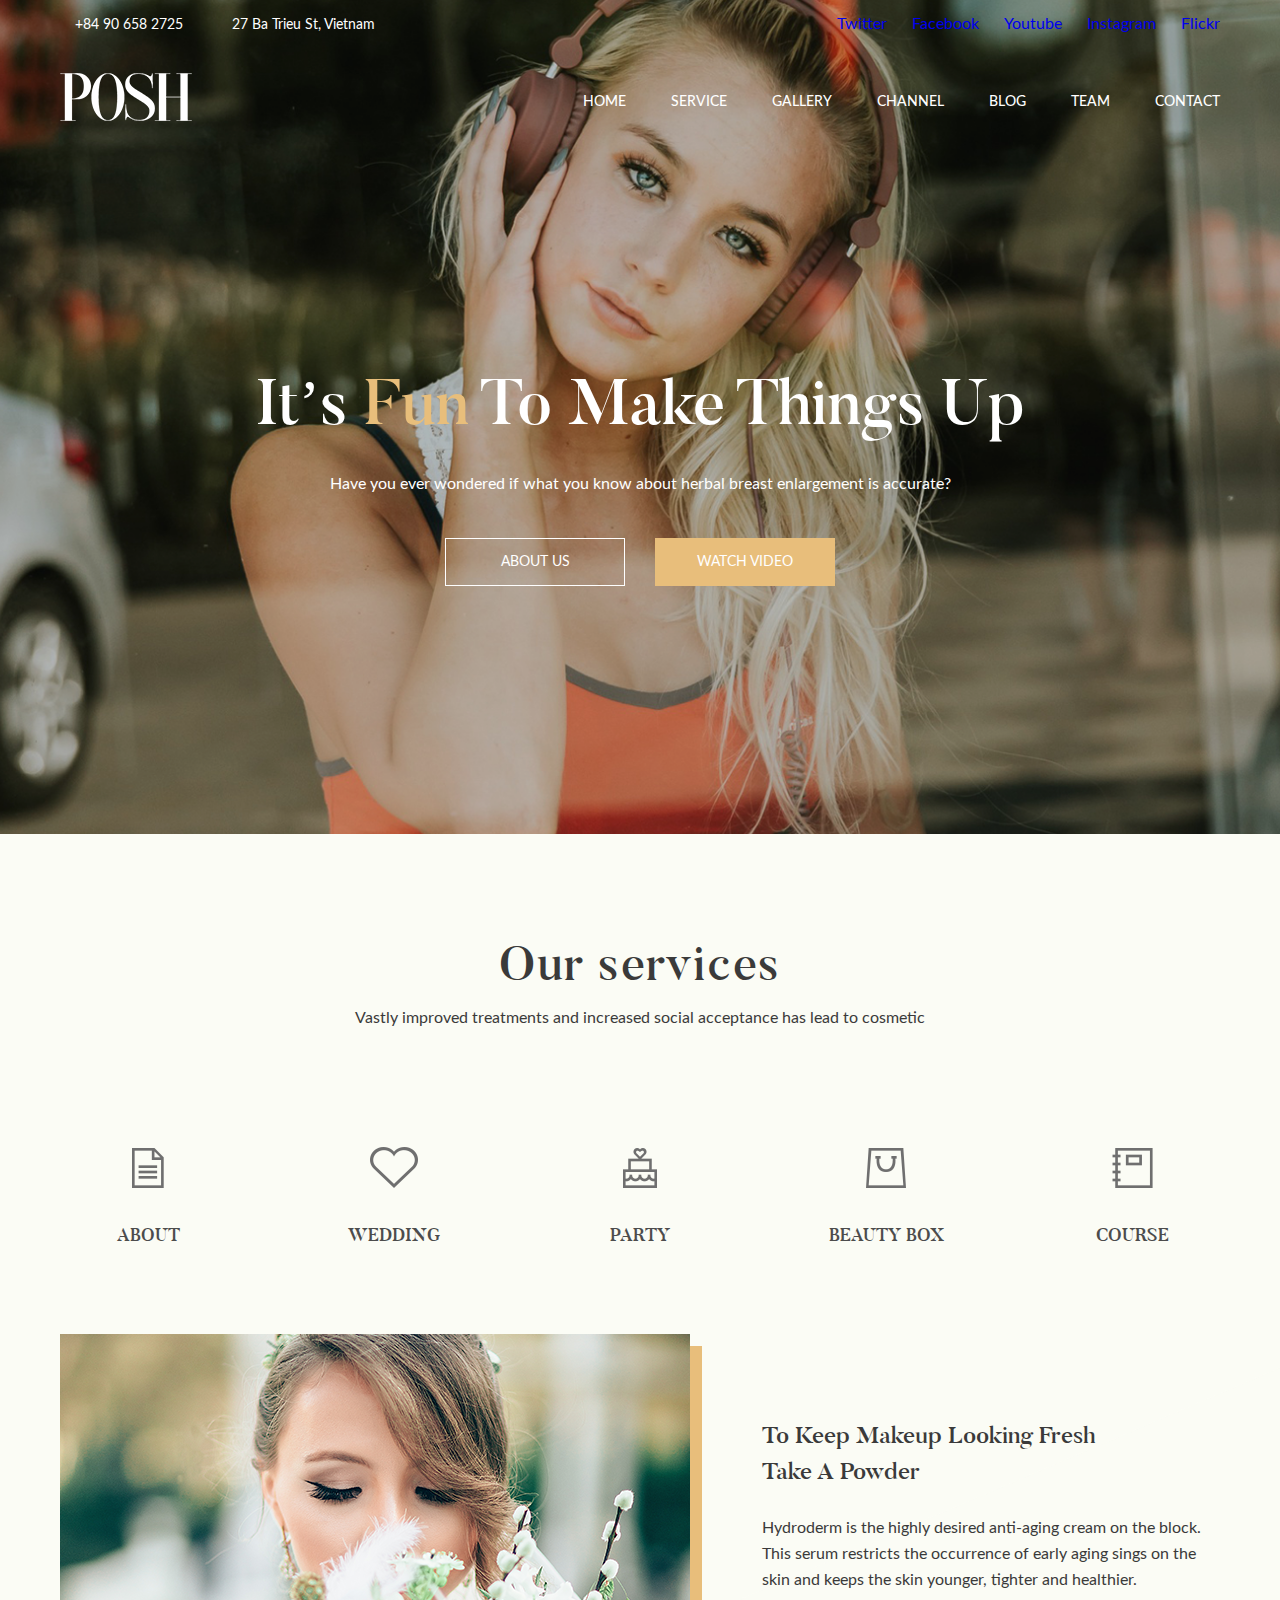
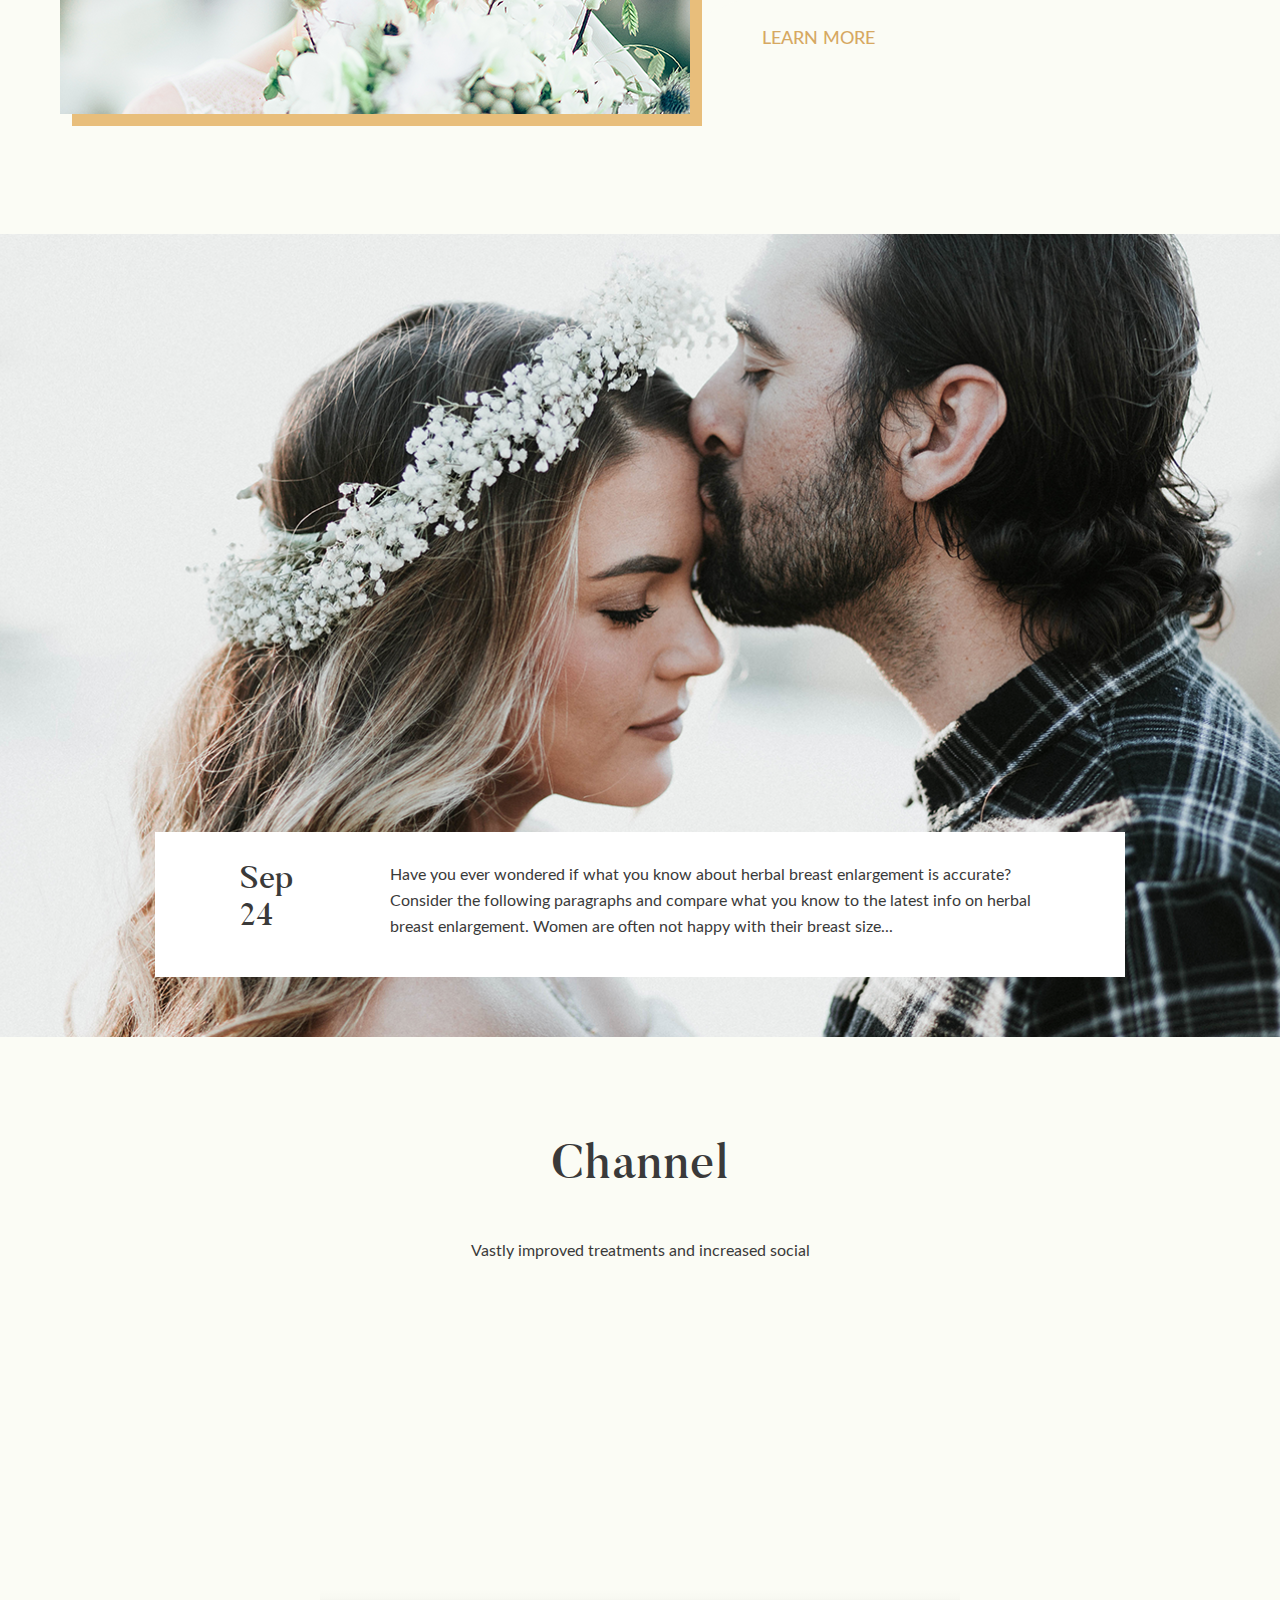
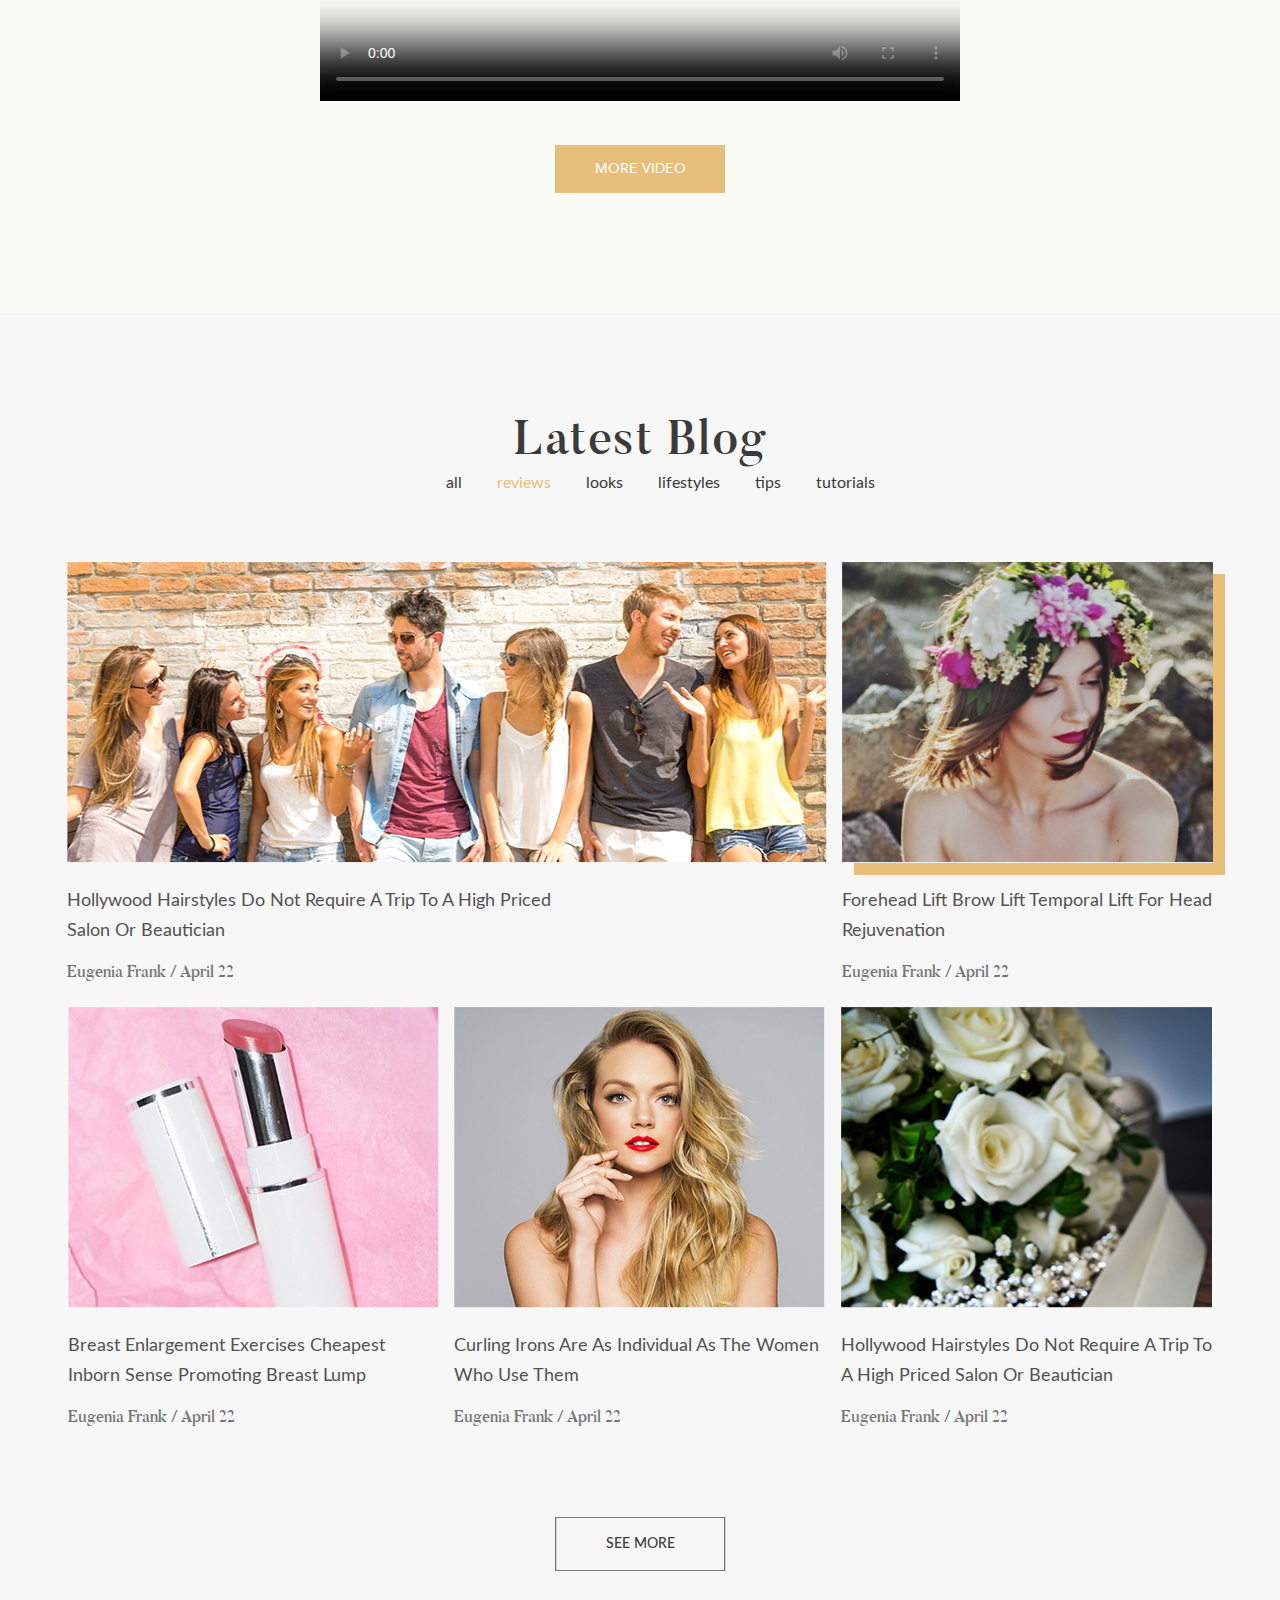
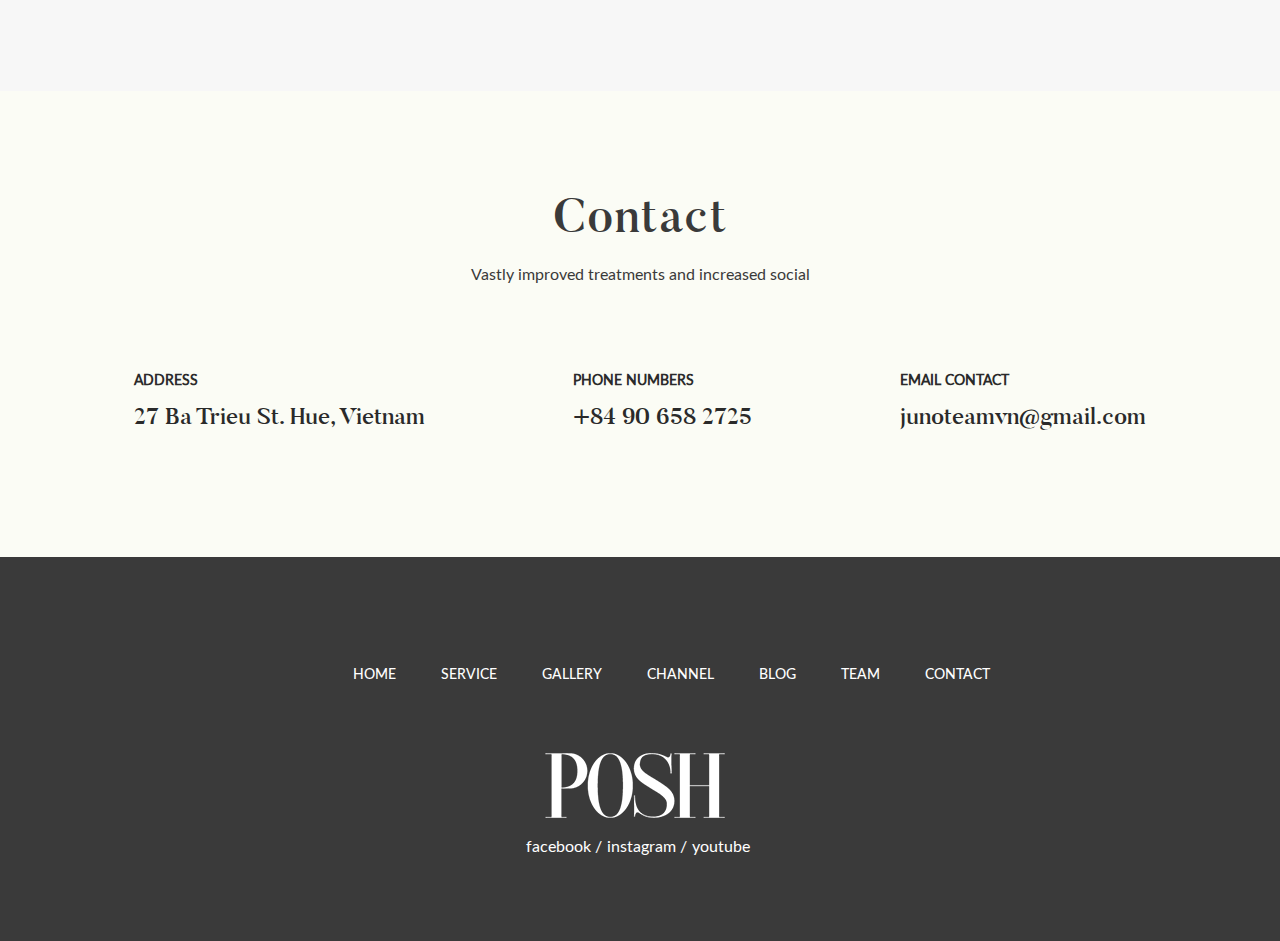
==== commit 9180dc84: "Правки" ====
--- a/index.html
+++ b/index.html
@@ -29,12 +29,12 @@
                 <a class="page-header__logo" href="#"><img src="img/content/logo-header.png" alt="Posh"></a>
                 <nav class="main-nav">
                     <ul class="main-mav__site-nav site-nav">
-                        <li class="site-nav__item"><a class="site-nav__link" href="index.html">Home</a></li>
-                        <li class="site-nav__item"><a class="site-nav__link" href="service.html">Service</a></li>
-                        <li class="site-nav__item"><a class="site-nav__link" href="gallery.html">Gallery</a></li>
-                        <li class="site-nav__item"><a class="site-nav__link" href="channel.html">Channel</a></li>
-                        <li class="site-nav__item"><a class="site-nav__link" href="index.html">Blog</a></li>
-                        <li class="site-nav__item"><a class="site-nav__link" href="index.html">Team</a></li>
+                        <li class="site-nav__item"><a class="site-nav__link" href="#">Home</a></li>
+                        <li class="site-nav__item"><a class="site-nav__link" href="#">Service</a></li>
+                        <li class="site-nav__item"><a class="site-nav__link" href="#">Gallery</a></li>
+                        <li class="site-nav__item"><a class="site-nav__link" href="#">Channel</a></li>
+                        <li class="site-nav__item"><a class="site-nav__link" href="#">Blog</a></li>
+                        <li class="site-nav__item"><a class="site-nav__link" href="#">Team</a></li>
                         <li class="site-nav__item"><a class="site-nav__link" href="contact.html">Contact</a></li>
                     </ul>
             </div>
@@ -90,33 +90,32 @@
 
     <main class="page-main">
 
-        <section class="services container">
+        <section class="services">
+            <div class="container">
             <header class="services-header">
                 <h2 class="services__title title">Our services</h2>
                 <p class="services__description description">Vastly improved treatments and increased social acceptance
                     has lead to cosmetic</p>
             </header>
             <ul class="services__list">
-                <li class="services__item">About
-                </li>
-                <li class="services__item">Wedding
-                </li>
-                <li class="services__item">
+                <li class="services__item services__item--about ">About
+                </li>
+                <li class="services__item services__item--wedding">Wedding
+                </li>
+                <li class="services__item services__item--party">
                     Party
                 </li>
-                <li class="services__item">
+                <li class="services__item services__item--beauty">
                     Beauty Box
                 </li>
-                <li class="services__item">
+                <li class="services__item services__item--course">
                     Course
                 </li>
             </ul>
-            <div class="services-content">
-                <div class="services-content__image-wrapper">
+            <div class="services-content">               
                     <img class="services-content__image" src="img/content/services-wedding-photo.png" alt="Wedding Day"
                         height="380" width="630">
-                    <div class="services-content__image-shadow"></div>
-                </div>
+                    
                 <div class="service-content__text">
                     <h3 class="services-content__title">To keep makeup looking Fresh<br>take a powder</h3>
                     <p class="services-content__description">Hydroderm is the highly desired anti-aging cream on the
@@ -126,6 +125,7 @@
                     <a class="services-content__more" href="#">Learn more</a>
                 </div>
             </div>
+        </div>
         </section>
 
         <section class="gallery">
@@ -189,7 +189,7 @@
                     <article class="latest-blog__post latest-blog__highlight-post">
                         <h3 class="visually-hidden">Article 1</h3>
                         <img class="latest-blog__image latest-blog__image--highlight"
-                            src="img/content/highlight-post.png" alt="Hollywood hairstyles" height="301" width="771">
+                            src="img/content/highlight-post.png" alt="Hollywood hairstyles" height="301" width="760">
                         <p class="latest-blog__text">Hollywood hairstyles do not require a trip to a high
                             priced<br>Salon or
                             beautician</p>
@@ -202,8 +202,7 @@
                        
                         <img class="latest-blog__image latest-blog__image--shadow" src="img/content/post2.png"
                             alt="Forehead lift" height="301" width="371">
-                            <div class="latest-blog__image-shadow"></div>
-                        
+                                                   
                         <p class="latest-blog__text">Forehead lift brow lift temporal lift for head rejuvenation</p>
                         <footer class="latest-blog__author">Eugenia Frank / <time datetime="2018-04-22">April 22</time>
                         </footer>
@@ -270,23 +269,23 @@
         <div class="container">
         <nav class="footer__nav">
             <ul class="footer-nav__site-nav site-nav">
-                <li class="site-nav__item"><a class="site-nav__link" href="index.html">Home</a></li>
-                <li class="site-nav__item"><a class="site-nav__link" href="service.html">Service</a></li>
-                <li class="site-nav__item"><a class="site-nav__link" href="gallery.html">Gallery</a></li>
-                <li class="site-nav__item"><a class="site-nav__link" href="channel.html">Channel</a></li>
-                <li class="site-nav__item"><a class="site-nav__link" href="index.html">Blog</a></li>
-                <li class="site-nav__item"><a class="site-nav__link" href="index.html">Team</a></li>
-                <li class="site-nav__item"><a class="site-nav__link" href="contact.html">Contact</a></li>
+                <li class="site-nav__item"><a class="site-nav__link" href="#">Home</a></li>
+                <li class="site-nav__item"><a class="site-nav__link" href="#">Service</a></li>
+                <li class="site-nav__item"><a class="site-nav__link" href="#">Gallery</a></li>
+                <li class="site-nav__item"><a class="site-nav__link" href="#">Channel</a></li>
+                <li class="site-nav__item"><a class="site-nav__link" href="#">Blog</a></li>
+                <li class="site-nav__item"><a class="site-nav__link" href="#">Team</a></li>
+                <li class="site-nav__item"><a class="site-nav__link" href="#">Contact</a></li>
             </ul>
         </nav>
         <a class="page-footer__logo"><img src="img/content/logo-footer.png" alt="POSH"></a>
         <ul class="page-footer__social footer-social">
             <li class="footer-social__item footer-social__item--facebook"><a class="footer-social__link"
                     href="#">Facebook</a></li>
-                    <li class="footer-social__item footer-social__item--facebook">/</li>      
+                        
             <li class="footer-social__item footer-social__item--instagram"><a class="footer-social__link"
                     href="#">Instagram</a></li>
-                    <li class="footer-social__item footer-social__item--facebook">/</li>
+                    
             <li class="footer-social__item footer-social__item--youtube"><a class="footer-social__link"
                     href="#">Youtube</a></li>
         </ul>
--- a/css/style.css
+++ b/css/style.css
@@ -45,7 +45,7 @@
 
 body {
     /* Для шрифтов обязательно указывай альтернативные варианты, к примеру Arial, Helvetica */
-    font-family: 'Lato Regular', sans-serif;
+    font-family: 'Lato Regular', Helvetica, sans-serif;
     font-size: 16px;
     background-color: #fbfcf5;
 }
@@ -68,6 +68,8 @@
     background-size: cover;
     background-repeat: no-repeat;
     background-position: top center;
+    max-height: 862px;
+    margin-bottom: 120px;
 }
 
 .container{
@@ -80,7 +82,7 @@
     display: flex;
     justify-content: space-between;
     padding-top: 15px;
-    margin-bottom: 45px;    
+    margin-bottom: 15px;    
 }
 
 .page-header__info a {
@@ -90,7 +92,12 @@
 }
 
 .info__tel{
-    margin-right: 45px;
+    margin-right: 30px;
+    padding-left: 15px;
+}
+
+.info__address{
+    padding-left: 15px;
 }
 
 .page-header__social-list {
@@ -102,7 +109,7 @@
     display: flex;
 }
 
-.social-list__item{
+.social-list__item:not(:first-child){
     padding-left: 25px;
 }
 
@@ -110,7 +117,11 @@
     display: flex;
     justify-content: space-between;
     align-items: center;
-    margin-bottom: 260px;
+
+}
+
+.page-header__logo{
+    margin-top: 25px;
 }
 
 .main-mav__site-nav {
@@ -118,30 +129,53 @@
 
     padding: 0;
     margin: 0;
-    display: flex;    
-}
-
-.site-nav__item{
-    padding-left: 30px;
-}
+    display: flex;  
+    flex-wrap: wrap;  
+}
+
 
 .site-nav__link {
     text-decoration: none;
     color: #ffffff;
-    font-family: 'Lato Medium', sans-serif;
+    font-family: 'Lato Medium', Helvetica, sans-serif;
     font-size: 14px;
     text-transform: uppercase;
     font-weight: 100;
+    display: block;
+    padding-top: 45px;
+    padding-bottom: 15px;
+    margin-left: 22.5px;
+    margin-right: 22.5px;
+}
+
+.site-nav__item:last-child .site-nav__link{
+    margin-right: 0;
+}
+
+.main-mav__site-nav .site-nav__link:hover{
+    border-top: 3px solid #e8be7b;
+    padding-top: 42px;
+    
+}
+
+
+
+.first{
+    min-height: 708px;
+    display: flex;
+    
 }
 
 
 .first__slides {
     list-style: none;
+    padding: 0;
+    margin: auto;
 }
 
 .first-slides__topic {
     color: #ffffff;
-    font-family: 'Butler Medium', serif;
+    font-family: 'Butler Medium', Georgia, serif;
     font-size: 64px;
     font-weight: 400;
     text-transform: capitalize;
@@ -168,8 +202,6 @@
 .buttons-wrapper{    
     display: flex;
     justify-content: center;
-    padding-bottom: 260px;
-    margin-bottom: 120px;
 }
 
 .first-slides__btn {
@@ -179,10 +211,17 @@
 
     border: 1px solid #ffffff;
     text-align: center;
-    padding-top: 15px;
-    padding-bottom: 15px;
+    padding: 15px;
     margin-right: 30px;
     width: 180px;
+
+    display: flex;
+    justify-content: center;
+    align-items: center;
+}
+
+.buttons-wrapper .btn--video{
+    margin-right: 0;
 }
 
 .first__toggle-list {
@@ -203,7 +242,7 @@
 }
 
 .title {
-    font-family: 'Butler Medium', serif;
+    font-family: 'Butler Medium', Georgia, serif;
     color: #3a3a3a;
     font-size: 48px;
     letter-spacing: 1.44px;
@@ -238,16 +277,54 @@
 }
 
 .services__item {
-    font-family: 'Butler Medium', serif;
+    font-family: 'Butler Medium', Georgia, serif;
     color: #4c4c4c;
     text-transform: uppercase;
     font-size: 18px;
     font-weight: 200;
-
-    width: 180px;
+    text-align: center;
+
+    width: 170px;
     min-height: 172px;
     padding-top: 125px;
     margin-left: 70px;
+    position: relative;
+}
+
+.services__item:first-child{
+    margin-left: 0;
+}
+
+.services__item::before{
+    content: "";
+    background-image: url('../img/icon/services-about.png');
+    background-repeat: no-repeat;
+    background-position: center;
+    width: 50px;
+    height: 41px;
+    position: absolute;
+    top: 45px;
+    left: 60px;
+}
+
+.services__item--wedding::before{
+    background-image: url(../img/icon/services-wedding.png);
+      
+}
+
+.services__item--party::before{
+    background-image: url(../img/icon/services-party.png);
+    
+}
+
+.services__item--beauty::before{
+    background-image: url(../img/icon/services-beautybox.png);
+    
+}
+
+.services__item--course::before{
+    background-image: url(../img/icon/services-course.png);
+   
 }
 
 .services-content{
@@ -255,26 +332,13 @@
     margin-bottom: 120px;
 }
 
-.services-content__image-wrapper{
+
+
+.services-content__image{
+    box-shadow: 12px 12px #e8be7b;
     margin-right: 72px;
-    position: relative;
-    
-}
-
-.services-content__image{
-    position: relative;
-    z-index: 1;
-}
-
-.services-content__image-shadow{
-    width: 630px;
-    height: 380px;
-    background-color: #e8be7b;
-    position: absolute;
-    top: 12px;
-    left: 12px;
-       
-}
+}
+
 
 .service-content__text{
     padding: 0;
@@ -284,7 +348,7 @@
 }
 
 .services-content__title {
-    font-family: 'Butler Medium', serif;
+    font-family: 'Butler Medium', Georgia, serif;
     color: #3a3a3a;
     text-transform: capitalize;
     font-size: 23.95px;
@@ -304,7 +368,7 @@
 }
 
 .services-content__more {
-    font-family: 'Lato Medium', sans-serif;
+    font-family: 'Lato Medium', Helvetica, sans-serif;
     color: #d6a862;
     font-size: 17.97px;
     text-transform: uppercase;
@@ -314,16 +378,23 @@
     background-image: url(../img/content/gallery-photo.png);
     background-repeat: no-repeat;
     background-size: cover;
+    background-position: top center;
+    
+    margin-bottom: 115px;
 }
 
 .gallery__slides {
     list-style: none;
+    padding: 0;
+    margin: 0;
+    min-height: 803px;
+
+    display: flex;    
+    flex-direction: column-reverse;
 }
 
 .gallery__item{
-    padding-top: 600px;
-    padding-bottom: 58px;
-    margin-bottom: 115px;
+    margin-bottom: 60px;
 }
 
 .gallery-wrapper{
@@ -334,12 +405,13 @@
     padding-bottom: 30px;
     padding-left: 85px;
     padding-right: 90px;
+    margin: 0 auto;
     display: flex;
     justify-content: space-between;
 }
 
 .gallery__date {
-    font-family: 'Butler Medium', sans-serif;
+    font-family: 'Butler Medium', Helvetica, sans-serif;
     color: #3a3a3a;
     font-size: 32px;
 
@@ -365,7 +437,7 @@
 }
 
 .channel__btn {
-    font-family: 'Avenir LT Medium', sans-serif;
+    font-family: 'Avenir LT Medium', Helvetica, sans-serif;
     color: #ffffff;
     font-size: 14px;
     text-transform: uppercase;
@@ -413,7 +485,7 @@
 
 .latest-blog__posts-wrapper{
     display: flex;
-    justify-content: space-between;
+    justify-content: space-around;
     flex-wrap: wrap;
     margin-bottom: 65px;
 }
@@ -428,19 +500,11 @@
 .latest-blog__highlight-post{
     max-width: 770px;
 }
+
 .latest-blog__image--shadow{
-    position: relative;
-    z-index: 1;
-}
-
-.latest-blog__image-shadow{
-    width: 371px;
-    height: 301px;
-    background-color: #e8be7b;
-    position: absolute;
-    top: 12px;
-    left: 12px;
-}
+    box-shadow: 12px 12px #e8be7b;
+}
+
 
 .latest-blog__text {
     color: #525252;
@@ -450,7 +514,7 @@
 }
 
 .latest-blog__author {
-    font-family: 'Butler Light', serif;
+    font-family: 'Butler Light', Georgia, serif;
     color: #757575;
     font-weight: 100;
 }
@@ -458,7 +522,7 @@
 
 
 .latest-blog__btn {
-    font-family: 'Lato Medium', sans-serif;
+    font-family: 'Lato Medium', Helvetica, sans-serif;
     color: #3a3a3a;
     font-size: 14px;
     text-transform: uppercase;
@@ -486,6 +550,8 @@
 
 .contacts__list {
     list-style: none;
+    margin: 0;
+    padding: 0;
 
     display: flex;
     justify-content: space-around;
@@ -501,10 +567,12 @@
 }
 
 .contacts__data {
-    font-family: 'Butler Light', serif;
+    font-family: 'Butler Light', Georgia, serif;
     color: #2a2a2a;
     font-size: 24.01px;
     font-weight: 100;
+
+    margin: 0;
 }
 
 .page-footer {
@@ -548,6 +616,10 @@
     margin-right: 5px;
 }
 
+.footer-social__item:not(:last-child)::after{
+    content: ' /';
+    }
+
 .footer-social__link {
     color: #ffffff;
     text-transform: lowercase;
@@ -557,12 +629,13 @@
 
 .footer-social__link:hover {
     /* Пдчеркивание ссылок можно сделать по другому, даже нужно */
-    text-decoration: underline;
-}
-
-.footer-social__link:nth-child(2n):hover{
-    text-decoration: none;
-}
+    border-bottom: 1px solid #ffffff;
+    
+}
+
+
+
+.
 .top-button {
     color: #ffffff;
     font-size: 14px;
